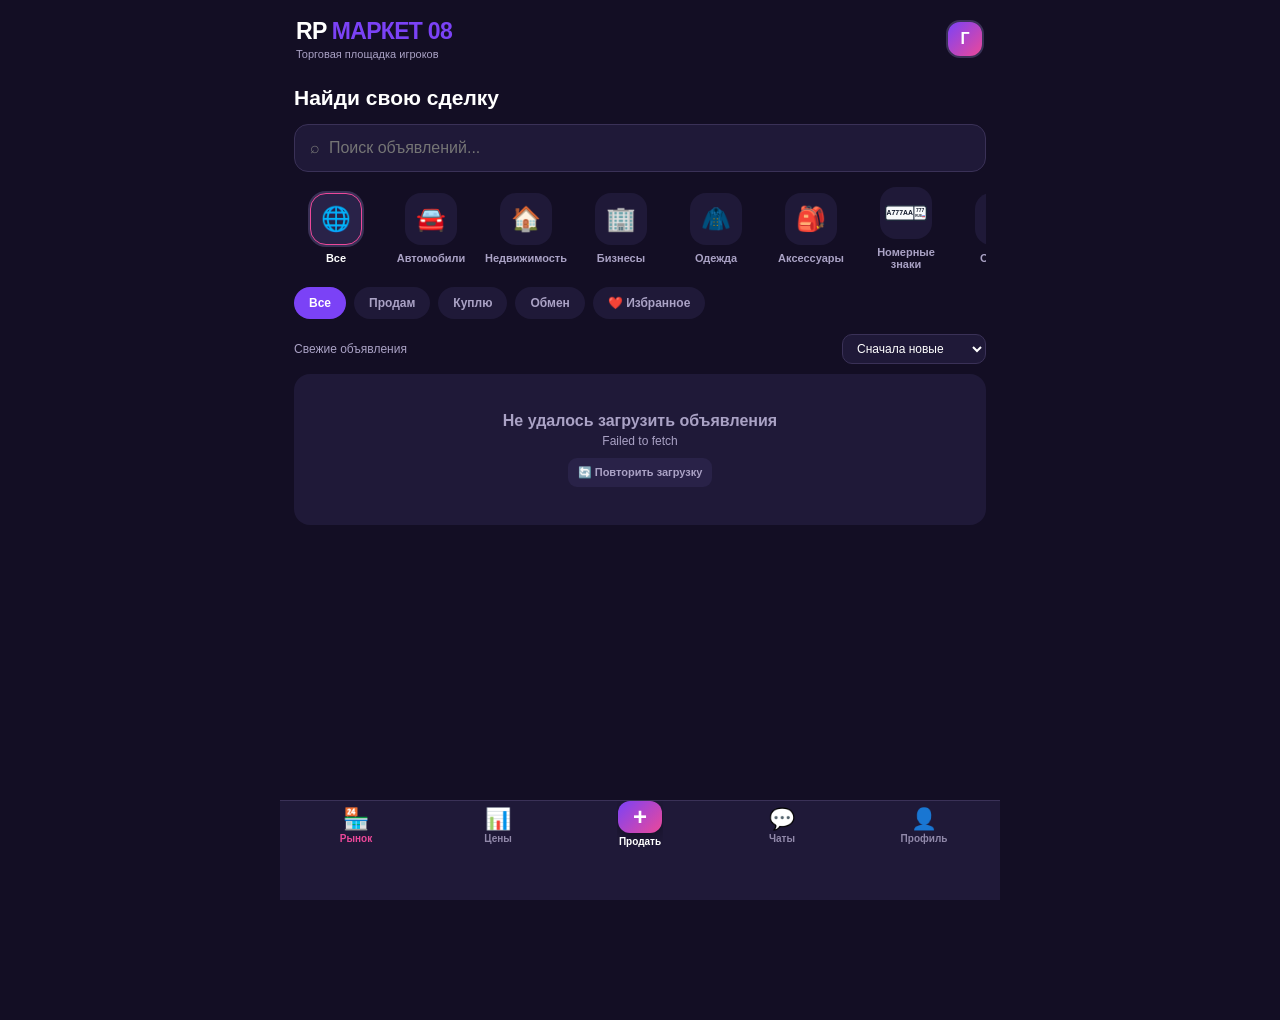
==== index.html @ 58bce672 "Add files via upload" ====
<!DOCTYPE html>
<html lang="ru">
<head><meta http-equiv="Cache-Control" content="no-cache, no-store, must-revalidate"><meta name="v" content="1795729063">
<meta charset="UTF-8">
<meta name="viewport" content="width=device-width, initial-scale=1, maximum-scale=1, viewport-fit=cover">
<meta name="theme-color" content="#130e24">
<title>RP Маркет 08</title>
<script src="https://telegram.org/js/telegram-web-app.js"></script>
<style>
:root{--bg:#130e24;--card:#1f1938;--card2:#292248;--accent:#7b42f6;--accent2:#ec4899;--yellow:#f5d061;--text:#fff;--muted:#aaa2c5;--line:#3a3157;--danger:#ff657a;--green:#52d6a0}
*{box-sizing:border-box}html,body{margin:0;min-height:100%;background:var(--bg);color:var(--text);font-family:Inter,-apple-system,BlinkMacSystemFont,"Segoe UI",sans-serif}body{padding-bottom:calc(120px + env(safe-area-inset-bottom));}button,input,textarea,select{font:inherit}button{cursor:pointer;border:0;color:inherit}.app{max-width:720px;margin:0 auto;min-height:100vh;padding:env(safe-area-inset-top) 14px 20px}.topbar{display:flex;align-items:center;justify-content:space-between;padding:18px 2px 14px}.brand{font-weight:900;font-size:23px;letter-spacing:-.7px}.brand span{color:var(--accent)}.top-sub{font-size:11px;color:var(--muted);margin-top:3px}.avatar{width:38px;height:38px;border-radius:14px;background:linear-gradient(135deg,var(--accent),var(--accent2));display:grid;place-items:center;font-weight:800}.page{display:none}.page.active{display:block}.section-title{font-size:21px;font-weight:850;margin:12px 0 14px}.search{width:100%;background:var(--card);border:1px solid var(--line);border-radius:14px;padding:14px 15px;color:white;outline:none}.search:focus,.field:focus{border-color:var(--accent)}.categories{display:flex;gap:11px;overflow-x:auto;padding:15px 0 12px;scrollbar-width:none}.categories::-webkit-scrollbar{display:none}.cat{flex:0 0 84px;text-align:center;background:none;color:var(--muted);font-size:11px;font-weight:650;padding:0}.cat-icon{width:52px;height:52px;margin:0 auto 7px;border-radius:16px;background:var(--card);display:grid;place-items:center;font-size:24px;border:1px solid transparent}.cat.selected{color:white}.cat.selected .cat-icon{background:var(--card2);border-color:var(--accent2);box-shadow:0 0 0 2px var(--line)}.filters{display:flex;gap:8px;overflow-x:auto;padding:5px 0 15px;scrollbar-width:none}.filter{white-space:nowrap;padding:9px 15px;border-radius:20px;background:var(--card);color:var(--muted);font-size:12px;font-weight:700}.filter.selected{background:var(--accent);color:#fff}.grid{display:grid;grid-template-columns:repeat(2,minmax(0,1fr));gap:11px}.ad-card{min-width:0;background:var(--card);border:1px solid var(--line);border-radius:17px;overflow:hidden;position:relative;cursor:pointer;transition:transform .15s}.ad-card:active{transform:scale(.98)}.ad-art{height:112px;background:linear-gradient(145deg,var(--card2),var(--bg));display:grid;place-items:center;font-size:54px;position:relative}.deal{position:absolute;top:9px;left:9px;padding:5px 8px;border-radius:8px;font-size:9px;font-weight:850;background:linear-gradient(135deg,var(--accent),var(--accent2));color:white}.deal.buy{background:#168d6b}.deal.exchange{background:#b47a22}.ad-content{padding:11px}.price{color:var(--yellow);font-weight:900;font-size:17px;margin-bottom:6px}.ad-title{font-size:13px;font-weight:800;line-height:1.35;min-height:35px;display:-webkit-box;-webkit-line-clamp:2;-webkit-box-orient:vertical;overflow:hidden}.server{font-size:10px;color:var(--muted);margin-top:8px}.empty{padding:38px 15px;text-align:center;color:var(--muted);background:var(--card);border-radius:16px;grid-column:1/-1}.bottom-nav{position:fixed;z-index:10;bottom:0;left:0;right:0;min-height:98px;padding:0 8px calc(50px + env(safe-area-inset-bottom));background:var(--card);border-top:1px solid var(--line);display:grid;grid-template-columns:repeat(5,1fr);align-items:start;max-width:720px;margin:auto}.nav-item{background:none;color:#9189aa;font-size:10px;line-height:1.1;font-weight:750;display:flex;flex-direction:column;align-items:center;gap:3px;padding:2px 0}.nav-item .nav-icon{font-size:21px}.nav-item.active{color:var(--accent2)}.nav-item.sell{color:#fff;font-weight:850}.nav-item.sell .nav-icon{background:linear-gradient(135deg,var(--accent),var(--accent2));color:#fff;width:44px;height:34px;border-radius:12px;display:grid;place-items:center;font-size:24px;box-shadow:0 4px 12px rgba(0,0,0,.35)}.panel{background:var(--card);border:1px solid var(--line);border-radius:18px;padding:16px;margin:12px 0}.profile-head{display:flex;align-items:center;gap:13px}.profile-avatar{width:58px;height:58px;border-radius:19px;background:linear-gradient(135deg,var(--accent),var(--accent2));display:grid;place-items:center;font-size:25px}.muted{color:var(--muted)}.small{font-size:12px}.rank{display:inline-flex;align-items:center;padding:6px 10px;border-radius:9px;font-size:11px;font-weight:800;margin-top:7px}.btn{padding:12px 15px;border-radius:12px;background:var(--accent);font-weight:800;width:100%;margin-top:10px}.btn.secondary{background:var(--card2);border:1px solid var(--line)}.btn.danger{background:#8f2d48}.btn:disabled{opacity:.5;cursor:not-allowed}.field{width:100%;background:var(--bg);border:1px solid var(--line);border-radius:11px;padding:12px;color:white;outline:none;margin:6px 0 11px}.field-label{font-size:11px;color:var(--muted);font-weight:700}.textarea{min-height:105px;resize:vertical}.modal-wrap{display:none;position:fixed;inset:0;z-index:30;background:#090611cc;align-items:flex-end;justify-content:center;padding:15px}.modal-wrap.open{display:flex}.modal{width:100%;max-width:680px;max-height:90vh;overflow:auto;background:var(--card);border:1px solid var(--line);border-radius:22px 22px 16px 16px;padding:18px 16px calc(18px + env(safe-area-inset-bottom));animation:rise .18s ease}.modal-top{display:flex;justify-content:space-between;align-items:center;margin-bottom:12px}.modal-title{font-size:19px;font-weight:850}.close{background:var(--card2);width:32px;height:32px;border-radius:10px;font-size:18px}.detail-emoji{font-size:64px;text-align:center;padding:16px;background:var(--card2);border-radius:16px;margin-bottom:13px}.detail-price{font-size:24px;color:var(--yellow);font-weight:900;margin:10px 0}.detail-desc{white-space:pre-wrap;line-height:1.5;color:#ded8f1;font-size:13px}.seller-row{display:flex;justify-content:space-between;align-items:center;gap:10px;padding:12px;background:var(--card2);border-radius:13px;margin-top:14px}.chat-list{display:flex;flex-direction:column;gap:9px}.chat-item{display:flex;align-items:center;gap:12px;background:var(--card);padding:13px;border-radius:14px;text-align:left;width:100%}.chat-icon{width:42px;height:42px;border-radius:14px;background:var(--card2);display:grid;place-items:center;font-size:20px;flex-shrink:0}.chat-meta{min-width:0;flex:1}.chat-meta strong{display:block;font-size:13px}.chat-meta span{font-size:11px;color:var(--muted)}.messages{height:48vh;overflow:auto;display:flex;flex-direction:column;gap:8px;padding:5px 0}.bubble{max-width:85%;padding:10px 12px;border-radius:14px;background:var(--card2);font-size:13px;line-height:1.4;align-self:flex-start;overflow-wrap:anywhere}.bubble.mine{align-self:flex-end;background:linear-gradient(135deg,var(--accent),var(--accent2))}.bubble small{display:block;color:#c0b6d9;font-size:9px;margin-bottom:4px}.msg-row{display:flex;align-items:flex-end;gap:8px;max-width:88%;align-self:flex-start}.msg-row.mine{align-self:flex-end;flex-direction:row-reverse}.msg-row .bubble{max-width:100%}.msg-av{width:30px;height:30px;border-radius:50%;overflow:hidden;display:flex;align-items:center;justify-content:center;font-size:12px;font-weight:850;color:#fff;flex-shrink:0;cursor:pointer}.msg-av img{width:100%;height:100%;object-fit:cover;display:block}.msg-time{display:block;font-size:9px;opacity:.65;text-align:right;margin-top:3px}.close{width:40px;height:40px;font-size:18px}.send-row{display:flex;gap:8px}.send-row .field{margin:0;flex:1}.send-row button{width:48px;border-radius:12px;background:var(--accent);font-size:19px}.admin-player{display:flex;align-items:center;justify-content:space-between;gap:8px;padding:10px 0;border-bottom:1px solid var(--line);font-size:12px}.admin-player:last-child{border:0}.inline-btn{background:var(--card2);border-radius:9px;padding:8px 10px;font-size:11px;font-weight:800}.notice{background:var(--card2);border:1px solid var(--accent);border-radius:12px;padding:11px;font-size:11px;color:var(--text);line-height:1.4}.banned{min-height:100vh;display:none;align-items:center;justify-content:center;text-align:center;padding:25px}.banned h1{font-size:25px}.toast{position:fixed;z-index:60;bottom:95px;left:50%;transform:translateX(-50%);background:var(--card2);border:1px solid var(--accent);border-radius:12px;padding:11px 16px;font-size:12px;max-width:90%;display:none}.toast.show{display:block}.loading{text-align:center;color:var(--muted);padding:25px}.admin-stat{display:grid;grid-template-columns:1fr 1fr;gap:10px}.stat{background:var(--card2);padding:13px;border-radius:12px}.stat b{display:block;font-size:22px}.stat span{font-size:10px;color:var(--muted)}@keyframes rise{from{transform:translateY(20px);opacity:.6}to{transform:translateY(0);opacity:1}}@media(min-width:600px){.modal-wrap{align-items:center}.modal{border-radius:22px}.ad-art{height:140px}}

#bottomNav{display:grid !important;grid-template-columns:repeat(5,minmax(0,1fr)) !important;gap:2px !important;padding-left:6px !important;padding-right:6px !important}
#bottomNav .nav-item{min-width:0 !important;width:100% !important;padding:6px 2px !important;font-size:10px !important;white-space:nowrap !important;overflow:hidden !important;text-overflow:ellipsis !important}
#bottomNav .nav-item.sell{width:46px !important;height:46px !important;margin:0 auto !important;padding:0 !important}

#modalWrap.chat-fullscreen { padding: calc(52px + env(safe-area-inset-top, 0px)) 10px 10px; align-items: stretch; }
#modalWrap.chat-fullscreen > div {
 width: 100% !important;
 max-width: 680px !important;
 height: 100% !important;
 max-height: 100% !important;
 border-radius: 22px !important;
 margin: 0 auto !important;
 display: flex !important;
 flex-direction: column !important;
 padding-bottom: calc(12px + env(safe-area-inset-bottom, 0px)) !important;
}
#modalWrap.chat-fullscreen #modalBody {
 flex: 1 1 auto !important;
 display: flex !important;
 flex-direction: column !important;
 min-height: 0 !important;
 overflow: hidden !important;
}
#modalWrap.chat-fullscreen .messages {
 flex: 1 1 auto !important;
 height: auto !important;
 max-height: none !important;
 min-height: 0 !important;
 overflow-y: auto !important;
}
#modalWrap.chat-fullscreen .send-row {
 flex-shrink: 0 !important;
 margin-top: 8px !important;
 padding-bottom: 6px !important;
}

.msg-row { display:flex; align-items:flex-end; gap:8px; margin-bottom:10px; }
.msg-row.mine { flex-direction:row-reverse; }
.msg-av { width:32px; height:32px; border-radius:50%; flex-shrink:0; display:flex; align-items:center; justify-content:center; font-weight:800; font-size:13px; color:#fff; overflow:hidden; cursor:pointer; border:1px solid rgba(255,255,255,.14); }
.msg-av img { width:100%; height:100%; object-fit:cover; display:block; }
.msg-row .bubble { margin-bottom:0 !important; max-width:78%; }
.msg-author-link { cursor:pointer; text-decoration:underline dotted rgba(255,255,255,.35); }

.av-frame-default { border: 2px solid var(--line) !important; }
.av-frame-neon { border: 2px solid #a855f7 !important; box-shadow: 0 0 12px rgba(168,85,247,.75), inset 0 0 6px rgba(236,72,153,.45) !important; }
.av-frame-gold { border: 2px solid #facc15 !important; box-shadow: 0 0 12px rgba(250,204,21,.75), inset 0 0 6px rgba(245,158,11,.45) !important; }
.av-frame-emerald { border: 2px solid #10b981 !important; box-shadow: 0 0 12px rgba(16,185,129,.75), inset 0 0 6px rgba(52,211,153,.45) !important; }
.av-frame-fire { border: 2px solid #f97316 !important; box-shadow: 0 0 12px rgba(239,68,68,.8), inset 0 0 6px rgba(249,115,22,.5) !important; }
.av-frame-cyber { border: 2px solid #38bdf8 !important; box-shadow: 0 0 12px rgba(14,165,233,.8), inset 0 0 6px rgba(56,189,248,.5) !important; }
.frame-picker { display:grid; grid-template-columns:repeat(3,1fr); gap:8px; margin-bottom:12px; }
.frame-opt { background:var(--card2); border:1px solid var(--line); border-radius:10px; padding:8px 6px; text-align:center; cursor:pointer; font-size:12px; font-weight:700; color:var(--text); }
.frame-opt.selected { border-color:var(--accent); background:rgba(123,66,246,.18); }
.frame-preview-dot { width:26px; height:26px; border-radius:50%; margin:0 auto 5px; background:var(--card); }

#modalClose {
 width: 40px !important;
 height: 40px !important;
 min-width: 40px !important;
 min-height: 40px !important;
 font-size: 22px !important;
 display: inline-flex !important;
 align-items: center !important;
 justify-content: center !important;
 border-radius: 12px !important;
 background: var(--card2) !important;
 border: 1px solid var(--line) !important;
 cursor: pointer !important;
}
#modalWrap.chat-fullscreen #modalClose {
 width: 44px !important;
 height: 44px !important;
 min-width: 44px !important;
 min-height: 44px !important;
 font-size: 24px !important;
 margin-bottom: 6px !important;
}
#modalWrap.chat-fullscreen #deleteChatBtn {
 margin-top: 6px !important;
 padding: 6px 10px !important;
 font-size: 12px !important;
}

#profilePage .panel { position: relative; overflow: hidden; }
.profile-banner-bg {
 position: absolute;
 top: 0; left: 0; right: 0;
 height: 245px;
 background-size: cover;
 background-position: center;
 z-index: 0;
 pointer-events: none;
}
.profile-banner-bg::after {
 content: '';
 position: absolute;
 inset: 0;
 background: linear-gradient(180deg, rgba(0,0,0,0.08) 0%, rgba(0,0,0,0.52) 68%, var(--card) 100%);
}
#profilePage .panel > *:not(.profile-banner-bg) { position: relative; z-index: 1; }
#profilePage .panel.has-banner .profile-head {
 padding-top: 138px;
 padding-bottom: 6px;
}
#profilePage .panel.has-banner #profileAvatar {
 width: 74px;
 height: 74px;
 border-radius: 50%;
 box-shadow: 0 6px 18px rgba(0,0,0,.55);
}
#profilePage .panel.has-banner #profileName {
 font-size: 19px;
 text-shadow: 0 2px 8px rgba(0,0,0,.85);
}

#modalWrap.profile-fullscreen { padding: 0; align-items: stretch; }
#modalWrap.profile-fullscreen > div {
 width: 100% !important;
 max-width: 100% !important;
 height: 100dvh !important;
 max-height: 100dvh !important;
 border-radius: 0 !important;
 margin: 0 !important;
 display: flex !important;
 flex-direction: column !important;
 padding-bottom: env(safe-area-inset-bottom, 0px) !important;
}
#modalWrap.profile-fullscreen #modalBody {
 flex: 1 1 auto !important;
 overflow-y: auto !important;
}

.msg-time {
 display: block;
 text-align: right;
 font-size: 10px;
 color: rgba(255, 255, 255, 0.55);
 margin-top: 4px;
 line-height: 1;
}
</style>
</head>
<body>
<div id="app" class="app">
  <header class="topbar"><div><div class="brand">RP <span>МАРКЕТ 08</span></div><div class="top-sub">Торговая площадка игроков</div></div><div class="avatar" id="topAvatar">M</div></header>

  <main>
    <section id="marketPage" class="page active">
      <div class="section-title">Найди свою сделку</div>
      <input id="searchInput" class="search" placeholder="⌕  Поиск объявлений..." autocomplete="off">
      <div id="categories" class="categories"></div>
      <div id="dealFilters" class="filters"></div>
      <div style="display:flex;align-items:center;justify-content:space-between;gap:8px;margin:0 0 10px">
        <div id="marketStatus" class="small muted">Свежие объявления</div>
        <select id="sortSelect" style="background:var(--card);border:1px solid var(--line);border-radius:10px;padding:6px 10px;color:var(--text);font-size:12px;outline:none">
          <option value="new">Сначала новые</option>
          <option value="cheap">Сначала дешевле</option>
          <option value="expensive">Сначала дороже</option>
        </select>
      </div>
      <div id="adsGrid" class="grid"><div class="loading">Загружаем объявления…</div></div>
    </section>

    <section id="chatsPage" class="page">
      <div class="section-title">Чаты</div>
      <div id="chatList" class="chat-list"><div class="loading">Загружаем чаты…</div></div>
    </section>

    <section id="profilePage" class="page">
      <div class="section-title">👤 Профиль</div>
      <div class="panel" id="profileMainPanel">
        <div class="profile-banner-bg" id="profileBannerBg" style="display:none"></div>
        <div class="profile-head">
          <div class="profile-avatar" id="profileAvatar" style="overflow:hidden">M</div>
          <div style="min-width:0;flex:1">
            <div id="profileName" style="font-size:17px;font-weight:850;overflow-wrap:anywhere">Игрок</div>
            <div id="profileRank"></div>
          </div>
        </div>
        <div id="profileBio" class="small" style="margin-top:12px;color:#ded8f1;white-space:pre-wrap;line-height:1.45"></div>
        <div class="admin-stat" style="margin-top:14px">
          <div class="stat"><b id="profileDealsTotal">0</b><span>Выложено объявлений</span></div>
          <div class="stat"><b id="profileDealsSuccess" style="color:var(--green)">0</b><span>Успешных сделок</span></div>
        </div>
        <div class="admin-stat" style="margin-top:10px">
          <div class="stat"><b id="profileLikesCount" style="color:#ff657a">0</b><span>❤️ Лайки</span></div>
          <div class="stat"><b id="profileGamePhone" style="font-size:15px">Не указан</b><span>📱 Игровой номер</span></div>
        </div>
        <button class="btn secondary" id="editProfileBtn" style="margin-top:12px">✏️ Редактировать профиль</button>
        <div style="height:1px;background:var(--line);margin:16px 0"></div>
        <div class="small muted">Telegram ID</div><div id="profileId" style="font-weight:800;margin:4px 0 12px;overflow-wrap:anywhere"></div>
        <div class="small muted">Уровень доступа</div><div id="profileLevel" style="font-weight:850;margin-top:4px">1/10</div>
      </div>
      <div id="adminButtonWrap"></div>
      <div class="panel">
        <div style="font-weight:800;margin-bottom:10px">🎨 Оформление приложения</div>
        <div id="themePicker" style="display:grid;grid-template-columns:repeat(2,1fr);gap:8px"></div>
      </div>
      <div class="panel"><div style="font-weight:800;margin-bottom:6px">RP Маркет 08</div><div class="small muted">Игровая доска объявлений CRMP/RP. Соблюдайте правила сервера и проверяйте условия сделки перед оплатой.</div><button type="button" class="btn secondary" id="openRulesBtn" style="margin-top:10px">📜 Правила площадки</button></div>
    </section>
    <section id="pricesPage" class="page">
      <div style="display:flex;align-items:center;justify-content:space-between;gap:8px">
        <div>
          <div class="section-title" style="margin-bottom:2px">📊 Справочник цен</div>
          <div class="small muted" style="margin-bottom:10px">Реальная статистика закрытых сделок игроков</div>
        </div>
        <div id="priceAdminTopWrap"></div>
      </div>
      <div style="display:flex;gap:6px;margin-bottom:10px" id="pricePeriodChips">
        <button type="button" data-pdays="7" style="flex:1;padding:6px 8px;border-radius:10px;background:var(--card);border:1px solid var(--line);color:var(--muted);font-size:11px;font-weight:700">7 дней</button>
        <button type="button" data-pdays="30" style="flex:1;padding:6px 8px;border-radius:10px;background:var(--card);border:1px solid var(--line);color:var(--muted);font-size:11px;font-weight:700">30 дней</button>
        <button type="button" data-pdays="0" style="flex:1;padding:6px 8px;border-radius:10px;background:var(--accent);color:#fff;font-size:11px;font-weight:700">За всё время</button>
      </div>
      <input class="search" id="priceSearchInput" placeholder="Поиск товара (например: Гелик, Дом, Скин)..." style="margin-bottom:10px">
      <div style="display:flex;gap:8px;overflow-x:auto;padding-bottom:10px;scrollbar-width:none" id="priceCatChips">
        <button type="button" class="chip active" data-pcat="Все" style="padding:7px 13px;border-radius:12px;background:var(--accent);color:#fff;font-size:12px;font-weight:700;white-space:nowrap">Все</button>
        <button type="button" class="chip" data-pcat="Недвижимость" style="padding:7px 13px;border-radius:12px;background:var(--card);border:1px solid var(--line);color:var(--muted);font-size:12px;font-weight:700;white-space:nowrap">Недвижимость</button>
        <button type="button" class="chip" data-pcat="Автомобили" style="padding:7px 13px;border-radius:12px;background:var(--card);border:1px solid var(--line);color:var(--muted);font-size:12px;font-weight:700;white-space:nowrap">Автомобили</button>
        <button type="button" class="chip" data-pcat="Одежда" style="padding:7px 13px;border-radius:12px;background:var(--card);border:1px solid var(--line);color:var(--muted);font-size:12px;font-weight:700;white-space:nowrap">Одежда</button>
        <button type="button" class="chip" data-pcat="Аксессуары" style="padding:7px 13px;border-radius:12px;background:var(--card);border:1px solid var(--line);color:var(--muted);font-size:12px;font-weight:700;white-space:nowrap">Аксессуары</button>
        <button type="button" class="chip" data-pcat="Бизнес" style="padding:7px 13px;border-radius:12px;background:var(--card);border:1px solid var(--line);color:var(--muted);font-size:12px;font-weight:700;white-space:nowrap">Бизнес</button>
        <button type="button" class="chip" data-pcat="Другое" style="padding:7px 13px;border-radius:12px;background:var(--card);border:1px solid var(--line);color:var(--muted);font-size:12px;font-weight:700;white-space:nowrap">Другое</button>
      </div>
      <div id="priceStatsList" style="display:flex;flex-direction:column;gap:10px;margin-top:4px">
        <div class="loading">Загружаем аналитику цен…</div>
      </div>
    </section>
  </main>
</div>

<nav class="bottom-nav" id="bottomNav">
  <button class="nav-item active" data-page="marketPage"><span class="nav-icon">🏪</span><span>Рынок</span></button>
  <button class="nav-item" data-page="pricesPage" id="pricesNavBtn"><span class="nav-icon">📊</span><span>Цены</span></button>
  <button class="nav-item sell" id="sellNav"><span class="nav-icon">+</span><span>Продать</span></button>
  <button class="nav-item" data-page="chatsPage"><span class="nav-icon">💬</span><span>Чаты</span></button>
  <button class="nav-item" data-page="profilePage"><span class="nav-icon">👤</span><span>Профиль</span></button>
</nav>

<div id="modalWrap" class="modal-wrap"><div class="modal"><div class="modal-top"><div id="modalTitle" class="modal-title"></div><button class="close" id="modalClose">×</button></div><div id="modalBody"></div></div></div>
<div id="toast" class="toast"></div>
<div id="bannedScreen" class="banned"><div><div style="font-size:62px">🚫</div><h1>Доступ заблокирован</h1><p id="banReason" class="muted"></p><p id="banId" class="small muted"></p></div></div>

<script>
var chatProfilesCache = new Map();


(() => {
'use strict';
window.onerror = (m, u, l) => { alert('Ошибка JS (стр ' + l + '): ' + m); };
const SUPABASE_URL = 'https://zhakfkqqurjlqdthsnhz.supabase.co/rest/v1';
const SUPABASE_KEY = 'sb_publishable_T-9Yrgl3fHMvua82YTvgVw__QWlEzFl';
const tg = window.Telegram && window.Telegram.WebApp ? window.Telegram.WebApp : null;
if (tg) { try { tg.ready(); tg.expand(); } catch (upErr) { toast('Сбой загрузки фото: ' + upErr.message); } }

const RANKS = [
 {level:1,name:'🌱 Новичок',color:'#8c9b9a',bg:'#34413f'},
 {level:2,name:'👤 Участник',color:'#c3c5d5',bg:'#41445b'},
 {level:3,name:'✅ Проверенный',color:'#65d5a0',bg:'#194d3d'},
 {level:4,name:'🔥 Бывалый',color:'#ff9b62',bg:'#62351f'},
 {level:5,name:'💰 Перекуп',color:'#f5d061',bg:'#5c4a1c'},
 {level:6,name:'🏆 Легенда',color:'#d4a7ff',bg:'#4b3470'},
 {level:7,name:'🛡 Модератор',color:'#7ac7ff',bg:'#174568'},
 {level:8,name:'⚡ Администратор',color:'#ff7ec4',bg:'#63234c'},
 {level:9,name:'💎 Заместитель',color:'#79e3ed',bg:'#18515b'},
 {level:10,name:'👑 Владелец',color:'#fff0a0',bg:'#65521b'}
];
const CATEGORIES = [
 {name:'Все',emoji:'🌐'},
 {name:'Автомобили',emoji:'🚘'},
 {name:'Недвижимость',emoji:'🏠'},
 {name:'Бизнесы',emoji:'🏢'},
 {name:'Одежда',emoji:'🧥'},
 {name:'Аксессуары',emoji:'🎒'},
 {name:'Номерные знаки',emoji:'🔢',iconHtml:'<svg viewBox="0 0 64 24" style="width:42px;height:18px;display:block"><rect x="1" y="1" width="62" height="22" rx="3.5" fill="#f8fafc" stroke="#1e293b" stroke-width="2"/><line x1="44" y1="1" x2="44" y2="23" stroke="#1e293b" stroke-width="1.6"/><text x="22.5" y="15.5" text-anchor="middle" font-family="Arial,sans-serif" font-weight="900" font-size="10.5" fill="#0f172a">А777АА</text><text x="53.5" y="11" text-anchor="middle" font-family="Arial,sans-serif" font-weight="800" font-size="7.5" fill="#0f172a">777</text><text x="51" y="18.5" text-anchor="middle" font-family="Arial,sans-serif" font-weight="700" font-size="4.8" fill="#0f172a">RUS</text><rect x="56.5" y="14.5" width="4.5" height="1.3" fill="#ffffff"/><rect x="56.5" y="15.8" width="4.5" height="1.3" fill="#2563eb"/><rect x="56.5" y="17.1" width="4.5" height="1.3" fill="#dc2626"/></svg>'},
 {name:'Оружие',emoji:'🔫',iconHtml:'<svg viewBox="0 0 64 44" style="width:36px;height:26px;display:block"><path d="M8 10h44l2 4v6H35l-2 4h-7l-4 15H13l5-19H8V10z" fill="#334155" stroke="#cbd5e1" stroke-width="2" stroke-linejoin="round"/><rect x="11" y="13" width="38" height="3" rx="1" fill="#64748b"/><path d="M25 20h7l-2 6h-6z" fill="none" stroke="#cbd5e1" stroke-width="1.6"/></svg>'}
];
const DEALS = ['Все','Продам','Куплю','Обмен','❤️ Избранное'];
const CATEGORY_EMOJI = Object.fromEntries(CATEGORIES.map(x=>[x.name,x.emoji]));
function renderCategoryArt(catName, fallbackEmoji, isLarge) {
 const c = CATEGORIES.find(x => x.name === catName);
 if (c && c.iconHtml) {
  const scale = isLarge ? 'transform:scale(2.35);display:inline-block' : 'transform:scale(1.85);display:inline-block';
  return '<span style="' + scale + '">' + c.iconHtml + '</span>';
 }
 return escapeHTML(fallbackEmoji || (c && c.emoji) || '📦');
}
const u = tg && tg.initDataUnsafe ? tg.initDataUnsafe.user : null;
let meId, meName;
if (u && u.id) {
 meId = String(u.id);
 meName = [u.first_name,u.last_name].filter(Boolean).join(' ') || 'Игрок';
} else {
 let guest = localStorage.getItem('mt_market_guest_id');
 if (!guest) { guest = 'guest_' + Math.random().toString(36).slice(2,8).toUpperCase(); localStorage.setItem('mt_market_guest_id',guest); }
 meId = guest; meName = 'Гость';
}
let myRank = RANKS[0], myRole = null, ads = [], selectedCategory = 'Все', selectedDeal = 'Все';
let activeChat = null, chatTimer = null, currentModalAd = null, rolesCache = [];
const $ = id => document.getElementById(id);
const escapeHTML = value => String(value ?? '').replace(/[&<>"']/g, c => ({'&':'&amp;','<':'&lt;','>':'&gt;','"':'&quot;',"'":'&#39;'}[c]));
const rankFor = rank => {
 if (typeof rank === 'number') return RANKS.find(r=>r.level===rank) || RANKS[0];
 const s = String(rank || '').toLowerCase().trim();
 return RANKS.find(r=>r.name.toLowerCase()===s || r.name.toLowerCase().includes(s) || String(r.level)===s) || RANKS[0];
};
const rankLevel = rank => rankFor(rank).level;
function toast(message) { $('toast').textContent=message; $('toast').classList.add('show'); setTimeout(()=>$('toast').classList.remove('show'),2600); }
function showModal(title, body) { $('modalWrap').classList.remove('chat-fullscreen','profile-fullscreen'); $('modalTitle').textContent=title; $('modalBody').innerHTML=body; $('modalWrap').classList.add('open'); }
function closeModal() { $('modalWrap').classList.remove('open','chat-fullscreen','profile-fullscreen'); }
$('modalClose').addEventListener('click',closeModal);
$('modalWrap').addEventListener('click',e=>{if(e.target===$('modalWrap'))closeModal();});
function headers(extra={}) { return {'apikey':SUPABASE_KEY,'Authorization':'Bearer '+SUPABASE_KEY,'Content-Type':'application/json',...extra}; }
async function api(table, options={}) {
 const url = SUPABASE_URL+'/'+table+(options.query || '');
 let response;
 for (let attempt = 0; attempt < 3; attempt++) {
  const ctrl = new AbortController();
  const timer = setTimeout(() => ctrl.abort(), 12000);
  try {
   response = await fetch(url,{method:options.method||'GET',headers:headers(options.headers||{}),body:options.body?JSON.stringify(options.body):undefined,signal:ctrl.signal});
   clearTimeout(timer);
   break;
  } catch (e) {
   clearTimeout(timer);
   if (attempt === 2) throw new Error(e && e.name === 'AbortError' ? 'Медленное соединение с базой. Нажмите «Обновить».' : (e.message || 'Ошибка сети'));
  }
 }
 const text = await response.text();
 let data=null; try { data=text?JSON.parse(text):null; } catch (_) { data=text; }
 if (!response.ok) { const msg = data && data.message ? data.message : (typeof data==='string'?data:response.statusText); throw new Error(msg || 'Ошибка Supabase ('+response.status+')'); }
 return data;
}
function setRankBadge(target, rank) { const r=rankFor(rank); target.innerHTML='<span class="rank" style="color:'+r.color+';background:'+r.bg+'">'+escapeHTML(r.name)+'</span>'; }
function renderCategories() {
 $('categories').innerHTML=CATEGORIES.map(c=>'<button class="cat '+(selectedCategory===c.name?'selected':'')+'" data-category="'+escapeHTML(c.name)+'"><span class="cat-icon">'+(c.iconHtml || c.emoji)+'</span>'+escapeHTML(c.name)+'</button>').join('');
 $('categories').querySelectorAll('[data-category]').forEach(b=>b.addEventListener('click',()=>{selectedCategory=b.dataset.category;renderCategories();renderAds();}));
}
function renderDealFilters() {
 $('dealFilters').innerHTML=DEALS.map(d=>'<button class="filter '+(selectedDeal===d?'selected':'')+'" data-deal="'+d+'">'+d+'</button>').join('');
 $('dealFilters').querySelectorAll('[data-deal]').forEach(b=>b.addEventListener('click',()=>{selectedDeal=b.dataset.deal;renderDealFilters();renderAds();}));
}
function formatSpacedDigits(val) {
 const raw = String(val || '');
 let digits = '';
 for (let i = 0; i < raw.length; i++) {
  const c = raw.charAt(i);
  if (c >= '0' && c <= '9') digits += c;
 }
 digits = digits.slice(0, 13);
 if (!digits) return '';
 let res = '';
 let cnt = 0;
 for (let i = digits.length - 1; i >= 0; i--) {
  if (cnt > 0 && cnt % 3 === 0) res = ' ' + res;
  res = digits.charAt(i) + res;
  cnt++;
 }
 return res;
}

function formatPrice(price,type) {
 const n = Number(price);
 if (!price || n === 0) return 'Договорная';
 if (!Number.isNaN(n) && n > 0) return formatSpacedDigits(Math.round(n)) + ' ₽';
 return String(price);
}
function parseNumericPrice(val) {
 const digits = String(val || '').replace(/[^\d]/g, '');
 return digits ? Number(digits) : null;
}
let favIds = new Set(JSON.parse(localStorage.getItem('mt_fav_ids') || '[]').map(String));
function toggleFav(id, e) {
 if (e) { e.preventDefault(); e.stopPropagation(); }
 const key = String(id);
 if (favIds.has(key)) favIds.delete(key);
 else favIds.add(key);
 localStorage.setItem('mt_fav_ids', JSON.stringify(Array.from(favIds)));
 renderAds();
}

function renderAds() {
 if ($('profileDealsTotal') && typeof meId !== 'undefined') {
  $('profileDealsTotal').textContent = Array.isArray(ads) ? ads.filter(a => String(a.seller_id) === String(meId)).length : 0;
 }
 const q=$('searchInput').value.trim().toLowerCase();
 const list=ads.filter(a=>{
  const cat=selectedCategory==='Все'||a.category===selectedCategory||(selectedCategory==='Бизнесы'&&a.category==='Предприятие');
  const deal=selectedDeal==='Все'||(selectedDeal==='❤️ Избранное'?favIds.has(String(a.id)):a.type===selectedDeal);
  const search=!q||String(a.title||'').toLowerCase().includes(q)||String(a.description||'').toLowerCase().includes(q);
  return cat&&deal&&search;
 });
 const sortMode = $('sortSelect') ? $('sortSelect').value : 'new';
 if (sortMode === 'cheap' || sortMode === 'expensive') {
  list.sort((a, b) => {
   const pa = parseNumericPrice(a.price);
   const pb = parseNumericPrice(b.price);
   if (pa === null && pb === null) return 0;
   if (pa === null) return 1;
   if (pb === null) return -1;
   return sortMode === 'cheap' ? pa - pb : pb - pa;
  });
 }
 $('marketStatus').textContent='Найдено объявлений: '+list.length;
 if (!list.length) { $('adsGrid').innerHTML='<div class="empty"><div style="font-size:32px;margin-bottom:8px">🪹</div>Объявлений пока нет.<br>Попробуйте изменить фильтры или создайте первое!</div>'; return; }
 $('adsGrid').innerHTML=list.map(a=>{
  const emoji=a.emoji||CATEGORY_EMOJI[a.category]||'📦';
  const dealClass=a.type==='Куплю'?'buy':a.type==='Обмен'?'exchange':'';
  return '<article class="ad-card" data-ad-id="'+escapeHTML(a.id)+'"><div class="ad-art">' + ((a.images && a.images[0] ? a.images[0] : a.image_url) ? '<img src="' + escapeHTML(a.images && a.images[0] ? a.images[0] : a.image_url) + '" style="position:absolute;inset:0;width:100%;height:100%;object-fit:cover;z-index:1">' : '') + (a.images && a.images.length > 1 ? '<span style="position:absolute;bottom:8px;right:8px;z-index:2;background:#090611cc;padding:3px 7px;border-radius:7px;font-size:10px;font-weight:800">📷 ' + a.images.length + '</span>' : '') + '<span style="z-index:2" class="deal '+dealClass+'">'+escapeHTML(a.type||'Продам')+'</span><button type="button" data-fav-id="'+escapeHTML(a.id)+'" style="position:absolute;top:8px;right:8px;z-index:3;width:28px;height:28px;border-radius:9px;background:#090611bb;font-size:14px;display:grid;place-items:center">'+(favIds.has(String(a.id))?'❤️':'🤍')+'</button>'+renderCategoryArt(a.category, emoji, false)+'</div><div class="ad-content"><div class="price">'+formatPrice(a.price,a.type)+'</div><div class="ad-title">'+escapeHTML(a.title)+'</div><div class="server">'+(a.server==='Торг возможен'?'🤝 Торг возможен':(a.server==='Без торга'?'🔒 Без торга':'🤝 Торг по договорённости'))+'</div></div></article>';
 }).join('');
 $('adsGrid').querySelectorAll('[data-fav-id]').forEach(b=>b.addEventListener('click',e=>toggleFav(b.dataset.favId,e)));
 $('adsGrid').querySelectorAll('[data-ad-id]').forEach(el=>el.addEventListener('click',()=>openAd(el.dataset.adId)));
}
async function loadAds() {
 try {
  ads = await api('ads', { query: '?select=*&order=id.desc&limit=45' }) || [];
  renderAds();
 } catch(e) {
  const grid = $('adsGrid');
  if (!grid) return;
  grid.innerHTML = '';
  const box = document.createElement('div');
  box.className = 'empty';
  const t1 = document.createElement('div');
  t1.style.fontWeight = '800';
  t1.textContent = 'Не удалось загрузить объявления';
  const t2 = document.createElement('div');
  t2.className = 'small muted';
  t2.style.marginTop = '4px';
  t2.textContent = e.message || 'Ошибка сети';
  const retryBtn = document.createElement('button');
  retryBtn.type = 'button';
  retryBtn.className = 'inline-btn';
  retryBtn.style.marginTop = '10px';
  retryBtn.textContent = '🔄 Повторить загрузку';
  retryBtn.onclick = () => {
   grid.innerHTML = '<div class="loading">Загружаем объявления…</div>';
   loadAds();
  };
  box.append(t1, t2, retryBtn);
  grid.appendChild(box);
 }
}
async function loadRole() {
 try {
  const rows=await api('roles',{query:'?select=*&user_id=eq.'+encodeURIComponent(meId)+'&limit=1'});
  myRole=rows && rows[0] ? rows[0] : null;
  if (!myRole) {
   myRole={user_id:meId,rank:'🌱 Новичок',is_banned:false,ban_reason:null};
   // Создание базовой роли может быть запрещено политиками Supabase; приложение продолжит работу в ранге 1.
   try { const created=await api('roles',{method:'POST',headers:{'Prefer':'return=representation'},body:myRole}); if(created&&created[0])myRole=created[0]; } catch (upErr) { toast('Сбой загрузки фото: ' + upErr.message); }
  }
  if (myRole.is_banned===true) { showBanned(myRole.ban_reason); return false; }
  myRank=rankFor(myRole.rank);
 } catch(e) {
  console.error('Ошибка загрузки роли:',e);
  myRole={user_id:meId,rank:'🌱 Новичок',is_banned:false}; myRank=RANKS[0];
 }
 renderProfile(); return true;
}
function showBanned(reason) {
 $('app').style.display='none'; $('bottomNav').style.display='none'; $('bannedScreen').style.display='flex';
 $('banReason').textContent=reason||'Причина блокировки не указана.';
 $('banId').textContent='ID пользователя: '+meId;
}
const AVATAR_FRAMES = [
 { id: 'default', name: 'Обычная' },
 { id: 'neon', name: 'Неон' },
 { id: 'gold', name: 'Золото' },
 { id: 'emerald', name: 'Изумруд' },
 { id: 'fire', name: 'Огонь' },
 { id: 'cyber', name: 'Киберпанк' }
];
function frameClassFor(id) {
 const found = AVATAR_FRAMES.find(f => f.id === id);
 return 'av-frame-' + (found ? found.id : 'default');
}
function applyAvatarFrame(el, frameId) {
 if (!el) return;
 AVATAR_FRAMES.forEach(f => el.classList.remove('av-frame-' + f.id));
 el.classList.add(frameClassFor(frameId));
}
function renderProfile() {
 if (myRole && myRole.display_name) meName = myRole.display_name;
 const avUrl = myRole && myRole.avatar_url;
 const avFrame = (myRole && myRole.avatar_frame) || 'default';
 const letter = (meName.charAt(0)||'M').toUpperCase();
 $('topAvatar').style.overflow = 'hidden';
 $('topAvatar').innerHTML = avUrl ? '<img src="'+escapeHTML(avUrl)+'" style="width:100%;height:100%;object-fit:cover">' : letter;
 $('profileAvatar').innerHTML = avUrl ? '<img src="'+escapeHTML(avUrl)+'" style="width:100%;height:100%;object-fit:cover">' : letter;
 applyAvatarFrame($('topAvatar'), avFrame);
 applyAvatarFrame($('profileAvatar'), avFrame);
 const banUrl = myRole && myRole.banner_url;
 const banEl = $('profileBannerBg');
 const panEl = $('profileMainPanel');
 if (banEl && panEl) {
  if (banUrl) {
   banEl.style.backgroundImage = 'url("' + banUrl.replace(/"/g, '%22') + '")';
   banEl.style.display = 'block';
   panEl.classList.add('has-banner');
  } else {
   banEl.style.backgroundImage = '';
   banEl.style.display = 'none';
   panEl.classList.remove('has-banner');
  }
 }
 $('profileName').textContent = meName;
 $('profileBio').textContent = (myRole && myRole.bio) ? myRole.bio : 'Описание профиля не заполнено.';
 $('profileDealsTotal').textContent = Array.isArray(ads) ? ads.filter(a => String(a.seller_id) === String(meId)).length : 0;
 $('profileDealsSuccess').textContent = (myRole && myRole.deals_success) || 0;
 if ($('profileGamePhone')) $('profileGamePhone').textContent = (myRole && myRole.game_phone) ? myRole.game_phone : 'Не указан';
 if ($('profileLikesCount')) {
  api('profile_likes', { query: '?select=from_user_id&to_user_id=eq.' + encodeURIComponent(meId) })
   .then(rows => { if ($('profileLikesCount')) $('profileLikesCount').textContent = Array.isArray(rows) ? rows.length : 0; })
   .catch(() => {});
 }
 $('profileId').textContent = meId;
 $('profileLevel').textContent = myRank.level + '/10';
 setRankBadge($('profileRank'), myRole && myRole.rank);
 if ($('editProfileBtn')) $('editProfileBtn').onclick = openEditProfile;
 if ($('editProfileBtn') && !$('myAdsProfileBtn')) {
  const myAdsCount = Array.isArray(ads) ? ads.filter(a => String(a.seller_id) === String(meId)).length : 0;
  const bMyAds = document.createElement('button');
  bMyAds.type = 'button';
  bMyAds.id = 'myAdsProfileBtn';
  bMyAds.className = 'btn secondary';
  bMyAds.style.marginTop = '8px';
  bMyAds.textContent = '📦 Мои лоты (' + myAdsCount + ')';
  bMyAds.onclick = openMyAdsModal;
  $('editProfileBtn').insertAdjacentElement('afterend', bMyAds);
 } else if ($('myAdsProfileBtn')) {
  const myAdsCount = Array.isArray(ads) ? ads.filter(a => String(a.seller_id) === String(meId)).length : 0;
  $('myAdsProfileBtn').textContent = '📦 Мои лоты (' + myAdsCount + ')';
 }
 $('adminButtonWrap').innerHTML = myRank.level>=8 ? '<button class="btn" id="openAdmin">👑 Админ-центр</button>' : '';
 if ($('openAdmin')) $('openAdmin').addEventListener('click', openAdminCenter);
}
function openEditProfile() {
 if (myRole && myRole.is_banned) return;
 showModal('Редактировать профиль', `
  <form id="editProfileForm">
   <label style="display:block;margin:4px 0 12px;padding:12px;background:var(--bg);border:1px dashed var(--accent);border-radius:11px;text-align:center;cursor:pointer;font-size:13px">
    🖼 Загрузить новую аватарку
    <input type="file" id="avatarFileInput" accept="image/*" style="display:none" onchange="document.getElementById('avatarFileName').textContent=this.files&&this.files.item(0)?'✅ '+this.files.item(0).name:''">
    <div id="avatarFileName" style="font-size:11px;color:#aaa2c5;margin-top:4px"></div>
   </label>
   <div style="display:flex;gap:8px;align-items:center;margin-bottom:10px">
    <label class="inline-btn" style="flex:1;text-align:center;cursor:pointer;padding:10px">
     🏞 Загрузить фон профиля
     <input type="file" id="bannerFileInput" accept="image/*" style="display:none" onchange="document.getElementById('bannerFileName').textContent=this.files&&this.files.item(0)?'✅ '+this.files.item(0).name:'';document.getElementById('removeBannerFlag').value='0'">
     <div id="bannerFileName" style="font-size:11px;color:#aaa2c5;margin-top:4px"></div>
    </label>
    ${(myRole && myRole.banner_url) ? '<button type="button" class="inline-btn" style="color:#f87171;padding:10px" onclick="document.getElementById(\'removeBannerFlag\').value=\'1\';document.getElementById(\'bannerFileName\').textContent=\'🗑 Фон будет удалён\'">🗑</button>' : ''}
    <input type="hidden" id="removeBannerFlag" value="0">
   </div>
   <label class="field-label">Имя / Игровой ник</label>
   <input class="field" name="display_name" maxlength="40" required value="${escapeHTML(meName)}" placeholder="Ваш ник в игре">
   <label class="field-label">Рамка аватарки</label>
   <input type="hidden" name="avatar_frame" id="avatarFrameInput" value="${escapeHTML((myRole && myRole.avatar_frame) || 'default')}">
   <div class="frame-picker" id="framePicker">
    ${AVATAR_FRAMES.map(fr => '<div class="frame-opt '+(((myRole && myRole.avatar_frame) || 'default')===fr.id?'selected':'')+'" data-fr="'+fr.id+'"><div class="frame-preview-dot av-frame-'+fr.id+'"></div>'+escapeHTML(fr.name)+'</div>').join('')}
   </div>
   <label class="field-label">📱 Игровой номер телефона</label>
   <input class="field" name="game_phone" maxlength="25" value="${escapeHTML((myRole && myRole.game_phone) || '')}" placeholder="Например: 12-34-56 или 777-888">
   <label class="field-label">О себе / Описание профиля</label>
   <textarea class="field textarea" name="bio" maxlength="300" placeholder="Например: Продаю авто и дома на 01 сервере, быстрые сделки...">${escapeHTML((myRole && myRole.bio) || '')}</textarea>
   <button class="btn" type="submit">Сохранить профиль</button>
  </form>
 `);
 document.querySelectorAll('#framePicker .frame-opt').forEach(opt => {
  opt.addEventListener('click', () => {
   document.querySelectorAll('#framePicker .frame-opt').forEach(o => o.classList.remove('selected'));
   opt.classList.add('selected');
   if ($('avatarFrameInput')) $('avatarFrameInput').value = opt.dataset.fr;
  });
 });
 $('editProfileForm').addEventListener('submit', async e => {
  e.preventDefault();
  const f = new FormData(e.currentTarget);
  const newName = String(f.get('display_name') || '').trim();
  const newBio = String(f.get('bio') || '').trim();
  if (!newName) { toast('Укажите имя'); return; }
  const btn = e.currentTarget.querySelector('button[type=submit]');
  btn.disabled = true; btn.textContent = 'Сохраняем…';
  let newAvatarUrl = (myRole && myRole.avatar_url) || null;
  const avFile = $('avatarFileInput') && $('avatarFileInput').files ? $('avatarFileInput').files.item(0) : null;
  if (avFile) {
   btn.textContent = 'Загружаем аватар…';
   try {
    const ext = (avFile.name.split('.').pop() || 'jpg').replace(/[^a-zA-Z0-9]/g, '');
    const fn = meId + '_' + Date.now() + '.' + ext;
    const sbBase = 'https://zhakfkqqurjlqdthsnhz.supabase.co';
    const up = await fetch(sbBase + '/storage/v1/object/avatars/' + fn, {
     method: 'POST',
     headers: { 'apikey': SUPABASE_KEY, 'Authorization': 'Bearer ' + SUPABASE_KEY, 'Content-Type': avFile.type || 'image/jpeg' },
     body: await compressImage(avFile, 512, 0.85)
    });
    if (up.ok) { newAvatarUrl = sbBase + '/storage/v1/object/public/avatars/' + fn; } else { const t = await up.text(); toast('Ошибка аватара (' + up.status + '): ' + t.slice(0, 50)); }
   } catch (_) {}
   btn.textContent = 'Сохраняем…';
  }
  let newBannerUrl = (myRole && myRole.banner_url) || null;
  if ($('removeBannerFlag') && $('removeBannerFlag').value === '1') {
   newBannerUrl = null;
  }
  const banFile = $('bannerFileInput') && $('bannerFileInput').files ? $('bannerFileInput').files.item(0) : null;
  if (banFile) {
   btn.textContent = 'Загружаем фон…';
   try {
    const ext = (banFile.name.split('.').pop() || 'jpg').replace(/[^a-zA-Z0-9]/g, '');
    const fn = 'banner_' + meId + '_' + Date.now() + '.' + ext;
    const sbBase = 'https://zhakfkqqurjlqdthsnhz.supabase.co';
    const up = await fetch(sbBase + '/storage/v1/object/avatars/' + fn, {
     method: 'POST',
     headers: { 'apikey': SUPABASE_KEY, 'Authorization': 'Bearer ' + SUPABASE_KEY, 'Content-Type': banFile.type || 'image/jpeg' },
     body: await compressImage(banFile, 1024, 0.85)
    });
    if (up.ok) { newBannerUrl = sbBase + '/storage/v1/object/public/avatars/' + fn; toast('Фон загружен в облако ✅'); } else { const t = await up.text(); alert('Ошибка Storage фона (' + up.status + '): ' + t); }
   } catch (err) { alert('Сбой загрузки фона: ' + (err && err.message ? err.message : err)); }
   btn.textContent = 'Сохраняем…';
  }
  const newFrame = String(f.get('avatar_frame') || 'default');
  const newPhone = String(f.get('game_phone') || '').trim() || null;
  const patchBody = {
   display_name: newName,
   bio: newBio,
   avatar_url: newAvatarUrl,
   avatar_frame: newFrame,
   banner_url: newBannerUrl,
   game_phone: newPhone
  };
  try {
   const saved = await api('rpc/update_own_profile', {
    method: 'POST',
    body: {
     p_user_id: String(meId),
     p_display_name: newName,
     p_bio: newBio,
     p_avatar_url: newAvatarUrl,
     p_avatar_frame: newFrame,
     p_banner_url: newBannerUrl,
     p_game_phone: newPhone
    }
   });
   myRole = (Array.isArray(saved) && saved.length > 0) ? saved.at(0) : Object.assign({}, myRole, patchBody);
   meName = newName;
   renderProfile();
   closeModal();
   toast('Профиль обновлён');
  } catch (err) {
   toast('Ошибка сохранения: ' + err.message);
   btn.disabled = false; btn.textContent = 'Сохранить профиль';
  }
 });
}
function canDeleteAd(ad) { return String(ad.seller_id)===meId || myRank.level>=7; }
function openAd(id) {
 const ad=ads.find(x=>String(x.id)===String(id)); if(!ad)return;
 currentModalAd=ad;
 const sellerRank=rankFor(ad.seller_rank);
 const sellerCanBeMessaged=String(ad.seller_id)!==meId;
 const canDelete=canDeleteAd(ad);
 showModal('Объявление',`
  ${(() => {
    const imgs = (Array.isArray(ad.images) && ad.images.length > 0) ? ad.images : (ad.image_url ? [ad.image_url] : []);
    if (!imgs.length) return `<div class="detail-emoji" style="display:grid;place-items:center;min-height:110px">${renderCategoryArt(ad.category, ad.emoji, true)}</div>`;
    if (imgs.length === 1) return `<div style="margin-bottom:13px;border-radius:16px;overflow:hidden;background:var(--card2)"><img src="${escapeHTML(imgs[0])}" style="width:100%;max-height:280px;object-fit:cover;display:block"></div>`;
    return `<div style="margin-bottom:13px"><div style="display:flex;gap:8px;overflow-x:auto;scroll-snap-type:x mandatory;border-radius:16px;scrollbar-width:none">${imgs.map((u, idx) => `<div style="flex:0 0 88%;scroll-snap-align:start;position:relative;border-radius:14px;overflow:hidden;background:var(--card2)"><img src="${escapeHTML(u)}" style="width:100%;height:240px;object-fit:cover;display:block"><span style="position:absolute;bottom:8px;right:8px;background:#090611cc;padding:3px 8px;border-radius:8px;font-size:11px;font-weight:800">${idx+1} / ${imgs.length}</span></div>`).join('')}</div><div class="small muted" style="text-align:center;margin-top:5px">← Листайте фото вбок (${imgs.length} шт.) →</div></div>`;
  })()}
  <div class="small muted">${escapeHTML(ad.category||'Категория')} · ${escapeHTML(ad.type||'Продам')}</div>
  <div class="detail-price">${formatPrice(ad.price,ad.type)}</div>
  <div style="font-size:18px;font-weight:850;margin-bottom:8px">${escapeHTML(ad.title)}</div>
  <div class="small muted">${ad.server==='Торг возможен'?'🤝 Торг возможен':(ad.server==='Без торга'?'🔒 Без торга':'🤝 Торг по договорённости')}</div>
  <div class="detail-desc" style="margin-top:14px">${escapeHTML(ad.desc||ad.description||'Продавец не добавил описание.')}</div>
  <div class="seller-row" id="sellerInfoBox"><div style="display:flex;align-items:center;gap:10px"><div id="sellerAvatarBox" class="avatar" style="overflow:hidden;flex-shrink:0">${escapeHTML((ad.seller_name||'И')[0].toUpperCase())}</div><div><div class="small muted">Продавец</div><b>${escapeHTML(ad.seller_name||'Игрок')}</b><div id="sellerStatsLine" class="small muted" style="margin-top:2px">Загрузка статистики…</div><div><span class="rank" style="color:${sellerRank.color};background:${sellerRank.bg}">${escapeHTML(sellerRank.name)}</span></div></div></div><div class="small muted">ID: ${escapeHTML(ad.seller_id)}</div></div>
  <div id="sellerBioBox" class="small muted" style="margin-top:8px;padding:0 4px"></div>
  <div id="adMarketPriceHint" style="display:none;margin-top:10px;padding:10px 12px;border-radius:12px;background:var(--card2);border:1px solid var(--line);font-size:12px"></div>
  <button class="btn secondary" id="modalFavBtn">${favIds.has(String(ad.id))?'❤️ В избранном (убрать)':'🤍 Добавить в избранное'}</button>
  ${sellerCanBeMessaged?'<button class="btn" id="messageSeller">💬 Написать продавцу</button>':''}
  ${canDelete?'<button class="btn danger" id="deleteAd">Удалить объявление</button>':''}
 `);
 if ($('modalFavBtn')) $('modalFavBtn').addEventListener('click',()=>{
  toggleFav(ad.id);
  $('modalFavBtn').textContent = favIds.has(String(ad.id)) ? '❤️ В избранном (убрать)' : '🤍 Добавить в избранное';
 });
 if ($('messageSeller')) $('messageSeller').addEventListener('click',()=>startPrivateChat(ad));
 if ($('deleteAd')) $('deleteAd').addEventListener('click',()=>deleteAd(ad));
 api('price_history', {
  query: '?select=price&title=ilike.' + encodeURIComponent('%' + String(ad.title || '').trim() + '%') + '&limit=50'
 }).then(rows => {
  const box = $('adMarketPriceHint');
  if (!box || !Array.isArray(rows) || rows.length === 0) return;
  const nums = rows.map(r => Number(r.price || 0)).filter(n => n > 0);
  if (nums.length === 0) return;
  const avg = nums.reduce((a, b) => a + b, 0) / nums.length;
  const cur = parseNumericPrice(ad.price);
  let diffBadge = '';
  if (cur > 0 && avg > 0) {
   const pct = Math.round(((cur - avg) / avg) * 100);
   if (pct <= -5) diffBadge = ` <span style="color:var(--green);font-weight:800">(выгоднее рынка на ${Math.abs(pct)}%)</span>`;
   else if (pct >= 10) diffBadge = ` <span style="color:var(--danger);font-weight:800">(выше рынка на ${pct}%)</span>`;
   else diffBadge = ` <span style="color:var(--yellow);font-weight:800">(в пределах рынка)</span>`;
  }
  box.style.display = 'block';
  box.innerHTML = `📊 <b>Средняя цена по рынку:</b> ${formatMoneyShort(avg)} <span class="muted">(${nums.length} сдел.)</span>${diffBadge}`;
 }).catch(() => {});
 api('roles',{query:'?select=display_name,avatar_url,bio,deals_total,deals_success&user_id=eq.'+encodeURIComponent(ad.seller_id)+'&limit=1'}).then(r=>{
  const sr = Array.isArray(r) ? r.at(0) : r;
  if (sr) {
   if (sr.avatar_url && $('sellerAvatarBox')) $('sellerAvatarBox').innerHTML = '<img src="'+escapeHTML(sr.avatar_url)+'" style="width:100%;height:100%;object-fit:cover">';
   if ($('sellerStatsLine')) $('sellerStatsLine').textContent = 'Объявлений: '+(Array.isArray(ads) ? ads.filter(a => String(a.seller_id) === String(ad.seller_id)).length : 0)+' · Успешных: '+(sr.deals_success||0);
   if (sr.bio && $('sellerBioBox')) $('sellerBioBox').textContent = 'О продавце: ' + sr.bio;
  } else if ($('sellerStatsLine')) {
   $('sellerStatsLine').textContent = 'Объявлений: '+(Array.isArray(ads) ? ads.filter(a => String(a.seller_id) === String(ad.seller_id)).length : 0)+' · Успешных: 0';
  }
 }).catch(() => {});
}
let priceHistoryCache = [];
let selectedPriceCat = 'Все';
let selectedPriceDays = 0;

function parseNumericPrice(val) {
 const digits = String(val || '').replace(/[^0-9]/g, '');
 return digits ? Number(digits) : 0;
}

function formatChatTime(iso) {
 if (!iso) return '';
 const d = new Date(iso);
 if (Number.isNaN(d.getTime())) return '';
 const pad = n => String(n).padStart(2, '0');
 return pad(d.getDate()) + '.' + pad(d.getMonth() + 1) + ' ' + pad(d.getHours()) + ':' + pad(d.getMinutes());
}

function formatMoneyShort(num) {
 return Math.round(Number(num || 0)).toLocaleString('ru-RU') + ' ₽';
}

async function loadPriceHistory(force = false) {
 const listEl = $('priceStatsList');
 if (!force && priceHistoryCache.length > 0) {
  renderPriceStats();
  return;
 }
 if (listEl) listEl.innerHTML = '<div class="loading">Загружаем аналитику цен…</div>';
 try {
  const rows = await api('price_history', {
   query: '?select=id,category,title,server,price,created_at&order=created_at.desc&limit=2000'
  });
  priceHistoryCache = Array.isArray(rows) ? rows : [];
  renderPriceStats();
 } catch (e) {
  if (listEl) listEl.innerHTML = '<div class="panel small muted">Не удалось загрузить историю цен. Проверьте таблицу price_history.</div>';
 }
}

const PRICE_CATS = ['Недвижимость', 'Автомобили', 'Одежда', 'Аксессуары', 'Бизнес', 'Другое'];

function renderPriceStats() {
 const listEl = $('priceStatsList');
 if (!listEl) return;
 const isStaff = myRank && myRank.level >= 7;
 const topWrap = $('priceAdminTopWrap');
 if (topWrap) {
  topWrap.innerHTML = '';
  if (isStaff) {
   const addBtn = document.createElement('button');
   addBtn.type = 'button';
   addBtn.className = 'inline-btn';
   addBtn.style.cssText = 'background:var(--accent);color:#fff;border:none;padding:8px 11px;font-weight:800';
   addBtn.textContent = '➕ Добавить';
   addBtn.onclick = () => openAddPriceModal();
   topWrap.appendChild(addBtn);
  }
 }

 const q = ($('priceSearchInput') ? $('priceSearchInput').value : '').trim().toLowerCase();
 const cutoff = selectedPriceDays > 0 ? (Date.now() - selectedPriceDays * 24 * 60 * 60 * 1000) : 0;
 const filtered = priceHistoryCache.filter(row => {
  if (cutoff > 0 && row.created_at && new Date(row.created_at).getTime() < cutoff) return false;
  if (selectedPriceCat !== 'Все' && row.category !== selectedPriceCat) return false;
  if (q && !String(row.title || '').toLowerCase().includes(q)) return false;
  return true;
 });

 if (filtered.length === 0) {
  listEl.innerHTML = '';
  const box = document.createElement('div');
  box.className = 'panel';
  box.style.cssText = 'text-align:center;padding:24px 16px';
  const ic = document.createElement('div'); ic.style.cssText = 'font-size:32px;margin-bottom:8px'; ic.textContent = '📉';
  const tt = document.createElement('div'); tt.style.cssText = 'font-weight:800;margin-bottom:4px'; tt.textContent = 'Пока нет данных по сделкам';
  const sb = document.createElement('div'); sb.className = 'small muted'; sb.textContent = 'Когда продавцы закрывают объявления с указанием цены продажи, здесь формируется статистика рынка.';
  box.append(ic, tt, sb);
  listEl.appendChild(box);
  return;
 }

 const groups = new Map();
 filtered.forEach(row => {
  const rawTitle = String(row.title || '').trim();
  const key = rawTitle.toLowerCase();
  if (!key) return;
  const p = Number(row.price || 0);
  if (p <= 0) return;
  if (!groups.has(key)) {
   groups.set(key, { key, title: rawTitle, category: row.category || 'Другое', prices: [], rows: [], servers: new Set() });
  }
  const g = groups.get(key);
  g.prices.push(p);
  g.rows.push(row);
  if (row.server) g.servers.add(row.server);
 });

 const items = Array.from(groups.values()).sort((a, b) => b.prices.length - a.prices.length);
 listEl.innerHTML = '';
 items.forEach(g => {
  const minP = Math.min(...g.prices);
  const maxP = Math.max(...g.prices);
  const avgP = g.prices.reduce((s, x) => s + x, 0) / g.prices.length;
  const srv = g.servers.size ? Array.from(g.servers).join(', ') : '08 сервер';

  const card = document.createElement('div');
  card.className = 'panel';
  card.style.padding = '14px';

  const top = document.createElement('div');
  top.style.cssText = 'display:flex;justify-content:space-between;align-items:flex-start;gap:10px;margin-bottom:10px';
  const left = document.createElement('div');
  const titleEl = document.createElement('div'); titleEl.style.cssText = 'font-weight:850;font-size:15px'; titleEl.textContent = g.title;
  const subEl = document.createElement('div'); subEl.className = 'small muted'; subEl.textContent = g.category + ' · ' + srv;
  left.append(titleEl, subEl);

  const badge = document.createElement('span');
  badge.style.cssText = 'background:var(--card2);border:1px solid var(--line);padding:4px 9px;border-radius:10px;font-size:11px;font-weight:700;color:var(--accent2);white-space:nowrap';
  badge.textContent = 'Сделок: ' + g.prices.length;
  top.append(left, badge);

  const grid = document.createElement('div');
  grid.style.cssText = 'display:grid;grid-template-columns:repeat(3,1fr);gap:8px;background:var(--card2);padding:10px;border-radius:12px';

  const mkStat = (lbl, val, col) => {
   const d = document.createElement('div');
   const l = document.createElement('div'); l.className = 'small muted'; l.style.fontSize = '10px'; l.textContent = lbl;
   const v = document.createElement('div'); v.style.cssText = 'font-weight:850;font-size:13px' + (col ? ';color:' + col : ''); v.textContent = val;
   d.append(l, v);
   return d;
  };
  grid.append(
   mkStat('МИН. ЦЕНА', formatMoneyShort(minP), 'var(--green)'),
   mkStat('СРЕДНЯЯ', formatMoneyShort(avgP), 'var(--yellow)'),
   mkStat('МАКС. ЦЕНА', formatMoneyShort(maxP), '')
  );

  card.append(top, grid);

  if (isStaff) {
   const bar = document.createElement('div');
   bar.style.cssText = 'display:grid;grid-template-columns:1fr 1.2fr 1fr;gap:6px;margin-top:9px;padding-top:9px;border-top:1px solid var(--line)';
   const bAdd = document.createElement('button'); bAdd.type = 'button'; bAdd.className = 'inline-btn'; bAdd.textContent = '➕ Цена'; bAdd.onclick = () => openAddPriceModal(g);
   const bMerge = document.createElement('button'); bMerge.type = 'button'; bMerge.className = 'inline-btn'; bMerge.textContent = '🔗 Склеить'; bMerge.onclick = () => openMergePriceModal(g);
   const bEdit = document.createElement('button'); bEdit.type = 'button'; bEdit.className = 'inline-btn'; bEdit.textContent = '✏️ Изм.'; bEdit.onclick = () => openEditPriceGroupModal(g);
   bar.append(bAdd, bMerge, bEdit);
   card.appendChild(bar);
  }

  listEl.appendChild(card);
 });
}

function openAddPriceModal(presetGroup = null) {
 showModal(presetGroup ? '➕ Добавить цену в товар' : '➕ Добавить товар в справочник', '');
 const body = $('modalBody');
 const form = document.createElement('form');

 const mkLbl = t => { const l = document.createElement('label'); l.className = 'field-label'; l.textContent = t; return l; };
 const inpTitle = document.createElement('input'); inpTitle.className = 'field'; inpTitle.required = true; inpTitle.placeholder = 'Например: BMW M5 F90'; inpTitle.value = presetGroup ? presetGroup.title : '';
 const selCat = document.createElement('select'); selCat.className = 'field';
 PRICE_CATS.forEach(c => {
  const o = document.createElement('option'); o.value = c; o.textContent = c;
  if (presetGroup && presetGroup.category === c) o.selected = true;
  selCat.appendChild(o);
 });
 const inpPrice = document.createElement('input'); inpPrice.className = 'field'; inpPrice.type = 'number'; inpPrice.min = '1'; inpPrice.required = true; inpPrice.placeholder = 'Например: 14500000';
 const btn = document.createElement('button'); btn.className = 'btn'; btn.type = 'submit'; btn.textContent = 'Сохранить в справочник';

 form.append(mkLbl('Название товара'), inpTitle, mkLbl('Категория'), selCat, mkLbl('Цена сделки (₽)'), inpPrice, btn);
 body.appendChild(form);

 form.onsubmit = async e => {
  e.preventDefault();
  const title = inpTitle.value.trim();
  const category = selCat.value || 'Другое';
  const price = Number(inpPrice.value || 0);
  if (!title || price <= 0) { toast('Укажите название и цену'); return; }
  btn.disabled = true; btn.textContent = 'Сохраняем…';
  try {
   await api('rpc/admin_manage_price', {
    method: 'POST',
    body: { p_admin_id: String(meId), p_action: 'add', p_title: title, p_category: category, p_price: price }
   });
   toast('✅ Цена добавлена в справочник');
   closeModal();
   await loadPriceHistory(true);
  } catch (err) {
   toast('Ошибка: ' + err.message);
   btn.disabled = false; btn.textContent = 'Сохранить в справочник';
  }
 };
}

const RP_BRAND_SYNONYMS = {
 'бмв': 'bmw', 'бэха': 'bmw', 'бумер': 'bmw', 'bmv': 'bmw',
 'мерс': 'mercedes', 'мерседес': 'mercedes', 'мерин': 'mercedes', 'benz': 'mercedes', 'бенз': 'mercedes',
 'гелик': 'g63', 'гелендваген': 'g63', 'g63': 'g63', 'г63': 'g63',
 'ауди': 'audi', 'ауду': 'audi',
 'тойота': 'toyota', 'камри': 'camry', 'крузак': 'landcruiser', 'tlc': 'landcruiser',
 'ламба': 'lamborghini', 'ламборгини': 'lamborghini', 'урус': 'urus',
 'порш': 'porsche', 'порше': 'porsche', 'кайен': 'cayenne', 'тайкан': 'taycan',
 'ниссан': 'nissan', 'гтр': 'gtr', 'скалик': 'skyline',
 'ваз': 'vaz', 'лада': 'lada', 'приора': 'priora', 'веста': 'vesta', 'гранта': 'granta',
 'жигули': 'vaz', 'четырка': '2114', 'девятка': '2109', 'семерка': '2107', 'шестерка': '2106',
 'роллс': 'rollsroyce', 'ройс': 'rollsroyce', 'куллинан': 'cullinan', 'фантом': 'phantom',
 'феррари': 'ferrari', 'мак': 'mclaren', 'макларен': 'mclaren', 'бугатти': 'bugatti',
 'додж': 'dodge', 'челленджер': 'challenger', 'чарджер': 'charger',
 'мустанг': 'mustang', 'форд': 'ford', 'шевроле': 'chevrolet', 'камаро': 'camaro', 'корвет': 'corvette',
 'тесла': 'tesla', 'кибертрак': 'cybertruck',
 'скин': 'skin', 'одежда': 'skin', 'пошив': 'skin',
 'дом': 'house', 'особняк': 'house', 'квартира': 'flat', 'кв': 'flat', 'гараж': 'garage',
 'биз': 'biz', 'бизнес': 'biz', 'азс': 'azs', 'ларек': 'shop', 'магазин': 'shop',
 'акс': 'acs', 'аксессуар': 'acs', 'рюкзак': 'bag', 'сумка': 'bag', 'кейс': 'case', 'номера': 'plate', 'номер': 'plate',
 'ф90': 'f90', 'е60': 'e60', 'ф10': 'f10', 'г30': 'g30', 'х5': 'x5', 'х6': 'x6', 'х7': 'x7', 'м5': 'm5', 'м4': 'm4', 'м3': 'm3', 'м8': 'm8',
 'цлс': 'cls', 'е63': 'e63', 'ц63': 'c63', 'с63': 's63', 'амг': 'amg'
};

const RP_PRETTY_EN = {
 'bmw': 'BMW', 'mercedes': 'Mercedes-Benz', 'audi': 'Audi', 'toyota': 'Toyota',
 'camry': 'Camry', 'landcruiser': 'Land Cruiser', 'lamborghini': 'Lamborghini', 'urus': 'Urus',
 'porsche': 'Porsche', 'cayenne': 'Cayenne', 'taycan': 'Taycan', 'nissan': 'Nissan',
 'gtr': 'GT-R', 'skyline': 'Skyline', 'vaz': 'VAZ', 'lada': 'Lada', 'priora': 'Priora',
 'vesta': 'Vesta', 'granta': 'Granta', 'rollsroyce': 'Rolls-Royce', 'cullinan': 'Cullinan',
 'phantom': 'Phantom', 'ferrari': 'Ferrari', 'mclaren': 'McLaren', 'bugatti': 'Bugatti',
 'dodge': 'Dodge', 'challenger': 'Challenger', 'charger': 'Charger', 'mustang': 'Mustang',
 'ford': 'Ford', 'chevrolet': 'Chevrolet', 'camaro': 'Camaro', 'corvette': 'Corvette',
 'tesla': 'Tesla', 'cybertruck': 'Cybertruck', 'amg': 'AMG', 'cls': 'CLS', 'g63': 'G63 AMG',
 'skin': 'Skin', 'house': 'House', 'flat': 'Apartment', 'garage': 'Garage',
 'biz': 'Business', 'azs': 'Gas Station', 'shop': 'Shop', 'acs': 'Accessory',
 'bag': 'Backpack', 'case': 'Case', 'plate': 'License Plate'
};

function toPrettyEnglishTitle(raw) {
 const map = {
  'а':'a','б':'b','в':'v','г':'g','д':'d','е':'e','ё':'e','ж':'zh','з':'z','и':'i','й':'y',
  'к':'k','л':'l','м':'m','н':'n','о':'o','п':'p','р':'r','с':'s','т':'t','у':'u','ф':'f',
  'х':'h','ц':'ts','ч':'ch','ш':'sh','щ':'sch','ъ':'','ы':'y','ь':'','э':'e','ю':'yu','я':'ya'
 };
 const parts = String(raw || '').trim().split(/\s+/).filter(Boolean);
 if (!parts.length) return '';
 const out = [];
 parts.forEach(part => {
  const clean = part.toLowerCase().replace(/[^a-zа-яё0-9-]/gi, '');
  if (!clean) return;
  let canon = RP_BRAND_SYNONYMS[clean];
  if (!canon) {
   let tr = '';
   for (const ch of clean) tr += (map[ch] !== undefined ? map[ch] : ch);
   canon = RP_BRAND_SYNONYMS[tr] || tr;
  }
  if (RP_PRETTY_EN[canon]) {
   out.push(RP_PRETTY_EN[canon]);
  } else if (/^[a-z]{1,3}\d+[a-z0-9]*$/i.test(canon) || /^\d+[a-z]{1,3}$/i.test(canon) || canon.length <= 3) {
   out.push(canon.toUpperCase());
  } else {
   out.push(canon.charAt(0).toUpperCase() + canon.slice(1));
  }
 });
 return Array.from(new Set(out)).join(' ');
}

function normalizeRpTitle(raw) {
 const map = {
  'а':'a','б':'b','в':'v','г':'g','д':'d','е':'e','ё':'e','ж':'zh','з':'z','и':'i','й':'y',
  'к':'k','л':'l','м':'m','н':'n','о':'o','п':'p','р':'r','с':'s','т':'t','у':'u','ф':'f',
  'х':'h','ц':'ts','ч':'ch','ш':'sh','щ':'sch','ъ':'','ы':'y','ь':'','э':'e','ю':'yu','я':'ya'
 };
 let s = String(raw || '').toLowerCase().replace(/[^a-zа-яё0-9\s]/gi, ' ').trim();
 const rawTokens = s.split(/\s+/).filter(Boolean);
 const normTokens = rawTokens.map(tok => {
  if (RP_BRAND_SYNONYMS[tok]) return RP_BRAND_SYNONYMS[tok];
  let tr = '';
  for (const ch of tok) tr += (map[ch] !== undefined ? map[ch] : ch);
  return RP_BRAND_SYNONYMS[tr] || tr;
 });
 return Array.from(new Set(normTokens));
}

function levenshteinDist(a, b) {
 if (a === b) return 0;
 if (!a.length) return b.length;
 if (!b.length) return a.length;
 const prev = Array.from({ length: b.length + 1 }, (_, i) => i);
 for (let i = 1; i <= a.length; i++) {
  let curr = [i];
  for (let j = 1; j <= b.length; j++) {
   const cost = a[i - 1] === b[j - 1] ? 0 : 1;
   curr.push(Math.min(curr[j - 1] + 1, prev[j] + 1, prev[j - 1] + cost));
  }
  for (let j = 0; j <= b.length; j++) prev[j] = curr[j];
 }
 return prev[b.length];
}

function computeRpSimilarity(titleA, titleB) {
 const tokA = normalizeRpTitle(titleA);
 const tokB = normalizeRpTitle(titleB);
 if (!tokA.length || !tokB.length) return 0;

 const codesA = tokA.filter(t => /\d/.test(t));
 const codesB = tokB.filter(t => /\d/.test(t));
 if (codesA.length && codesB.length) {
  const hasCommonCode = codesA.some(c => codesB.includes(c));
  if (!hasCommonCode) return 0;
 }

 let matchedWeight = 0;
 const maxLen = Math.max(tokA.length, tokB.length);
 tokA.forEach(a => {
  let best = 0;
  tokB.forEach(b => {
   if (a === b) { best = 1; return; }
   if (a.length >= 3 && b.length >= 3) {
    const dist = levenshteinDist(a, b);
    const ratio = 1 - dist / Math.max(a.length, b.length);
    if (ratio >= 0.72 && ratio > best) best = ratio;
   }
  });
  matchedWeight += best;
 });

 const strA = tokA.slice().sort().join('');
 const strB = tokB.slice().sort().join('');
 const fullRatio = Math.max(0, 1 - levenshteinDist(strA, strB) / Math.max(strA.length, strB.length));
 const score = Math.max(matchedWeight / maxLen, fullRatio * 0.92);
 return Math.round(Math.min(1, score) * 100);
}

function openMergePriceModal(targetGroup) {
 if (!targetGroup) return;
 const allGroups = new Map();
 priceHistoryCache.forEach(r => {
  const t = String(r.title || '').trim();
  const k = t.toLowerCase();
  if (!k || k === targetGroup.key) return;
  if (!allGroups.has(k)) allGroups.set(k, { title: t, count: 0, sim: computeRpSimilarity(targetGroup.title, t) });
  allGroups.get(k).count++;
 });

 const others = Array.from(allGroups.values()).sort((a, b) => {
  if (b.sim !== a.sim) return b.sim - a.sim;
  return a.title.localeCompare(b.title, 'ru');
 });

 showModal('🔗 Умное объединение (EN + ИИ)', '');
 const body = $('modalBody');

 const enLbl = document.createElement('label');
 enLbl.className = 'field-label';
 enLbl.textContent = '✨ Итоговое красивое название на английском (EN)';
 body.appendChild(enLbl);

 const enRow = document.createElement('div');
 enRow.style.cssText = 'display:flex;gap:6px;margin-bottom:10px';
 const enInput = document.createElement('input');
 enInput.className = 'field';
 enInput.style.margin = '0';
 enInput.value = toPrettyEnglishTitle(targetGroup.title) || targetGroup.title;
 enInput.placeholder = 'Например: BMW M5 F90';

 const autoEnBtn = document.createElement('button');
 autoEnBtn.type = 'button';
 autoEnBtn.className = 'inline-btn';
 autoEnBtn.style.cssText = 'flex-shrink:0;padding:0 10px';
 autoEnBtn.textContent = '🌐 Авто EN';
 autoEnBtn.onclick = () => {
  enInput.value = toPrettyEnglishTitle(enInput.value || targetGroup.title);
  toast('Переведено в красивый EN формат');
 };
 enRow.append(enInput, autoEnBtn);
 body.appendChild(enRow);

 const aiBar = document.createElement('div');
 aiBar.style.cssText = 'display:grid;grid-template-columns:1.4fr 1fr 0.8fr;gap:6px;margin-bottom:8px';

 const aiAutoBtn = document.createElement('button');
 aiAutoBtn.type = 'button';
 aiAutoBtn.className = 'inline-btn';
 aiAutoBtn.style.cssText = 'background:linear-gradient(135deg,var(--accent),var(--accent2));color:#fff;border:none;padding:9px 8px;font-weight:800;font-size:11px';
 const aiMatchesCount = others.filter(o => o.sim >= 65).length;
 aiAutoBtn.textContent = '✨ Автоподбор (' + aiMatchesCount + ')';

 const selectAllBtn = document.createElement('button');
 selectAllBtn.type = 'button';
 selectAllBtn.className = 'inline-btn';
 selectAllBtn.style.cssText = 'padding:9px 8px;font-size:11px';
 selectAllBtn.textContent = '☑️ Выбрать все';

 const clearSelBtn = document.createElement('button');
 clearSelBtn.type = 'button';
 clearSelBtn.className = 'inline-btn';
 clearSelBtn.style.cssText = 'padding:9px 8px;font-size:11px';
 clearSelBtn.textContent = 'Снять все';

 aiBar.append(aiAutoBtn, selectAllBtn, clearSelBtn);
 body.appendChild(aiBar);

 const searchInp = document.createElement('input');
 searchInp.className = 'field';
 searchInp.placeholder = 'Быстрый поиск по списку (например: бмв, m5)...';
 searchInp.style.marginBottom = '8px';
 body.appendChild(searchInp);

 const wrap = document.createElement('div');
 wrap.style.cssText = 'max-height:220px;overflow:auto;margin-bottom:10px';
 const checkboxes = [];

 if (!others.length) {
const emp = document.createElement('div'); emp.className = 'small muted'; emp.textContent = 'Других карточек для склейки пока нет — можно просто сохранить красивое EN название выше.';
wrap.appendChild(emp);
} else {
others.forEach(o => {
const lbl = document.createElement('label');
const isHigh = o.sim >= 65;
lbl.style.cssText = 'display:flex;align-items:center;justify-content:space-between;gap:8px;padding:9px 10px;background:var(--card2);border:1px solid ' + (isHigh ? 'rgba(139,92,246,.55)' : 'var(--line)') + ';border-radius:10px;margin-bottom:6px;cursor:pointer';
const left = document.createElement('span'); left.style.cssText = 'display:flex;align-items:center;gap:8px;font-size:13px;font-weight:700;min-width:0';
const cb = document.createElement('input'); cb.type = 'checkbox'; cb.value = o.title;
const sp = document.createElement('span'); sp.style.cssText = 'overflow:hidden;text-overflow:ellipsis;white-space:nowrap'; sp.textContent = o.title;
left.append(cb, sp);
const right = document.createElement('span');
right.style.cssText = 'display:flex;align-items:center;gap:6px;flex-shrink:0';
if (o.sim >= 45) {
const simBadge = document.createElement('span');
simBadge.style.cssText = 'font-size:10px;font-weight:800;padding:2px 6px;border-radius:6px;background:' + (isHigh ? 'rgba(37,211,102,.16);color:var(--green)' : 'rgba(245,158,11,.15);color:var(--yellow)');
simBadge.textContent = '✨ ' + o.sim + '%';
right.appendChild(simBadge);
}
const cnt = document.createElement('span'); cnt.className = 'small muted'; cnt.textContent = o.count + ' сд.';
right.appendChild(cnt);
lbl.append(left, right);
wrap.appendChild(lbl);
checkboxes.push({ cb, lbl, title: o.title, sim: o.sim });
});
}
body.appendChild(wrap);
aiAutoBtn.onclick = () => {
let pickedCnt = 0;
checkboxes.forEach(item => {
if (item.sim >= 65) {
item.cb.checked = true;
pickedCnt++;
}
});
toast(pickedCnt > 0 ? ('✨ ИИ отметил похожих: ' + pickedCnt) : 'Похожих синонимов с высокой точностью не найдено');
};
selectAllBtn.onclick = () => {
let cnt = 0;
checkboxes.forEach(item => {
if (item.lbl.style.display !== 'none') {
item.cb.checked = true;
cnt++;
}
});
toast('☑️ Выбрано позиций: ' + cnt);
};
clearSelBtn.onclick = () => {
checkboxes.forEach(item => { item.cb.checked = false; });
};
searchInp.oninput = () => {
const q = searchInp.value.trim().toLowerCase();
checkboxes.forEach(item => {
item.lbl.style.display = !q || item.title.toLowerCase().includes(q) ? 'flex' : 'none';
});
};
const subBtn = document.createElement('button');
subBtn.type = 'button';
subBtn.className = 'btn';
subBtn.textContent = '🔗 Объединить и сохранить на EN';
body.appendChild(subBtn);
subBtn.onclick = async () => {
const finalEnTitle = (enInput.value || '').trim();
if (!finalEnTitle) { toast('Укажите название на английском'); return; }
const picked = checkboxes.filter(x => x.cb.checked).map(x => x.title);
const allToMerge = Array.from(new Set([targetGroup.title, ...picked]));
subBtn.disabled = true; subBtn.textContent = 'Объединяем…';
try {
await api('rpc/admin_manage_price', {
method: 'POST',
body: {
p_admin_id: String(meId),
p_action: 'merge',
p_new_title: finalEnTitle,
p_category: targetGroup.category,
p_merge_titles: allToMerge
}
});
toast('✅ Объединено в «' + finalEnTitle + '»');
closeModal();
await loadPriceHistory(true);
} catch (err) {
toast('Ошибка: ' + err.message);
subBtn.disabled = false; subBtn.textContent = '🔗 Объединить и сохранить на EN';
}
};
}
function openEditPriceGroupModal(group) {
if (!group) return;
showModal('✏️ Управление ценой товара', '');
const body = $('modalBody');
const mkLbl = t => { const l = document.createElement('label'); l.className = 'field-label'; l.textContent = t; return l; };
const form = document.createElement('form');
const inpTitle = document.createElement('input'); inpTitle.className = 'field'; inpTitle.required = true; inpTitle.value = group.title;
const selCat = document.createElement('select'); selCat.className = 'field';
PRICE_CATS.forEach(c => {
const o = document.createElement('option'); o.value = c; o.textContent = c;
if (group.category === c) o.selected = true;
selCat.appendChild(o);
});
const inpReplace = document.createElement('input'); inpReplace.className = 'field'; inpReplace.type = 'number'; inpReplace.min = '1'; inpReplace.placeholder = 'Оставьте пустым, чтобы только переименовать';
const saveBtn = document.createElement('button'); saveBtn.className = 'btn'; saveBtn.type = 'submit'; saveBtn.textContent = '💾 Сохранить изменения';
form.append(mkLbl('Эталонное название товара'), inpTitle, mkLbl('Категория'), selCat, mkLbl('Установить единую новую цену (необязательно)'), inpReplace, saveBtn);
body.appendChild(form);
form.onsubmit = async e => {
e.preventDefault();
const newTitle = inpTitle.value.trim();
const category = selCat.value || group.category;
const replacePrice = Number(inpReplace.value || 0);
if (!newTitle) { toast('Укажите название'); return; }
saveBtn.disabled = true; saveBtn.textContent = 'Сохраняем…';
try {
await api('rpc/admin_manage_price', {
method: 'POST',
body: {
p_admin_id: String(meId),
p_action: replacePrice > 0 ? 'replace_price' : 'rename_group',
p_title: group.title,
p_new_title: newTitle,
p_category: category,
p_price: replacePrice > 0 ? replacePrice : null
}
});
toast('✅ Данные товара обновлены');
closeModal();
await loadPriceHistory(true);
} catch (err) {
toast('Ошибка: ' + err.message);
saveBtn.disabled = false; saveBtn.textContent = '💾 Сохранить изменения';
}
};
const subHeader = document.createElement('div');
subHeader.style.cssText = 'margin-top:14px;font-weight:800;font-size:13px;margin-bottom:6px';
subHeader.textContent = 'Отдельные записи сделок (' + group.rows.length + ')';
body.appendChild(subHeader);
const rowsBox = document.createElement('div');
rowsBox.style.cssText = 'max-height:170px;overflow:auto;margin-bottom:10px';
group.rows.forEach(r => {
const rowDiv = document.createElement('div');
rowDiv.style.cssText = 'display:flex;align-items:center;justify-content:space-between;gap:8px;padding:7px 10px;background:var(--bg);border:1px solid var(--line);border-radius:9px;margin-bottom:5px;font-size:12px';
const info = document.createElement('div');
info.textContent = formatMoneyShort(r.price) + (r.created_at ? ' · ' + formatChatTime(r.created_at) : '');
const delBtn = document.createElement('button');
delBtn.type = 'button'; delBtn.className = 'inline-btn'; delBtn.style.cssText = 'color:#ff657a;padding:4px 8px'; delBtn.textContent = '🗑';
delBtn.onclick = async () => {
delBtn.disabled = true;
try {
await api('rpc/admin_manage_price', {
method: 'POST',
body: { p_admin_id: String(meId), p_action: 'delete_row', p_row_id: Number(r.id) }
});
toast('🗑 Запись цены удалена');
closeModal();
await loadPriceHistory(true);
} catch (err) {
toast('Ошибка: ' + err.message);
delBtn.disabled = false;
}
};
rowDiv.append(info, delBtn);
rowsBox.appendChild(rowDiv);
});
body.appendChild(rowsBox);
const delGroupBtn = document.createElement('button');
delGroupBtn.type = 'button';
delGroupBtn.className = 'btn danger';
delGroupBtn.textContent = '🗑 Удалить весь товар из справочника';
delGroupBtn.onclick = async () => {
if (!confirm('Удалить все записи цен для «' + group.title + '»?')) return;
delGroupBtn.disabled = true; delGroupBtn.textContent = 'Удаляем…';
try {
await api('rpc/admin_manage_price', {
method: 'POST',
body: { p_admin_id: String(meId), p_action: 'delete_group', p_title: group.title }
});
toast('🗑 Товар удалён из справочника');
closeModal();
await loadPriceHistory(true);
} catch (err) {
toast('Ошибка: ' + err.message);
delGroupBtn.disabled = false; delGroupBtn.textContent = '🗑 Удалить весь товар из справочника';
}
};
body.appendChild(delGroupBtn);
}
if ($('pricesNavBtn')) $('pricesNavBtn').addEventListener('click', () => loadPriceHistory(false));
if ($('priceSearchInput')) $('priceSearchInput').addEventListener('input', () => renderPriceStats());

function bindChips(wrapId, onPick) {
 const wrap = $(wrapId);
 if (!wrap) return;
 wrap.querySelectorAll('button').forEach(btn => {
  btn.addEventListener('click', () => {
   wrap.querySelectorAll('button').forEach(b => {
    const active = b === btn;
    b.style.background = active ? 'var(--accent)' : 'var(--card)';
    b.style.color = active ? '#fff' : 'var(--muted)';
    b.style.border = active ? 'none' : '1px solid var(--line)';
   });
   onPick(btn);
   renderPriceStats();
  });
 });
}
bindChips('pricePeriodChips', btn => { selectedPriceDays = Number(btn.dataset.pdays || 0); });
bindChips('priceCatChips', btn => { selectedPriceCat = btn.dataset.pcat || 'Все'; });

async function deleteAd(ad) {
 const defaultPrice = parseNumericPrice(ad.price);
 showModal('Закрыть объявление', '');
 const body = $('modalBody');

 const desc = document.createElement('div');
 desc.className = 'small muted';
 desc.style.marginBottom = '12px';
 desc.textContent = 'Укажите, удалось ли продать «' + (ad.title || 'товар') + '», чтобы обновить рыночную статистику цен для игроков.';

 const lbl = document.createElement('label');
 lbl.className = 'field-label';
 lbl.textContent = 'Итоговая цена сделки (₽)';

 const inp = document.createElement('input');
 inp.className = 'field';
 inp.type = 'number';
 inp.min = '1';
 inp.placeholder = 'Например: 1500000';
 if (defaultPrice > 0) inp.value = String(defaultPrice);

 const btnSold = document.createElement('button');
 btnSold.type = 'button';
 btnSold.className = 'btn';
 btnSold.style.marginTop = '12px';
 btnSold.textContent = '✅ Продал — записать в базу цен';

 const btnDel = document.createElement('button');
 btnDel.type = 'button';
 btnDel.className = 'btn danger';
 btnDel.style.marginTop = '8px';
 btnDel.textContent = '🗑️ Просто снять без записи';

 body.append(desc, lbl, inp, btnSold, btnDel);

 const finishRemoveLocally = () => {
  ads = (ads || []).filter(x => String(x.id) !== String(ad.id));
  renderAds();
  if ($('profileDealsTotal')) {
   $('profileDealsTotal').textContent = ads.filter(a => String(a.seller_id) === String(meId)).length;
  }
 };

 btnSold.onclick = async () => {
  const finalPrice = Number(inp.value || 0);
  if (!finalPrice || finalPrice <= 0) { toast('Введите корректную цену сделки'); return; }
  btnSold.disabled = true; btnDel.disabled = true;
  btnSold.textContent = 'Сохраняем…';
  try {
   await api('price_history', {
    method: 'POST',
    headers: { 'Prefer': 'return=minimal' },
    body: {
     ad_id: String(ad.id),
     category: ad.category || 'Другое',
     title: String(ad.title || '').trim(),
     server: ad.server || '08 сервер',
     price: finalPrice,
     seller_id: String(ad.seller_id || meId)
    }
   });
   await api('ads', {
    method: 'DELETE',
    query: '?id=eq.' + encodeURIComponent(ad.id),
    headers: { 'Prefer': 'return=minimal' }
   });
   priceHistoryCache = [];
   finishRemoveLocally();
   closeModal();
   toast('✅ Сделка записана в справочник цен!');
  } catch (e) {
   btnSold.disabled = false; btnDel.disabled = false;
   btnSold.textContent = '✅ Продал — записать в базу цен';
   toast('Ошибка: ' + e.message);
  }
 };

 btnDel.onclick = async () => {
  btnSold.disabled = true; btnDel.disabled = true;
  btnDel.textContent = 'Снимаем…';
  try {
   await api('ads', {
    method: 'DELETE',
    query: '?id=eq.' + encodeURIComponent(ad.id),
    headers: { 'Prefer': 'return=minimal' }
   });
   finishRemoveLocally();
   closeModal();
   toast('🗑️ Объявление снято');
  } catch (e) {
   btnSold.disabled = false; btnDel.disabled = false;
   btnDel.textContent = '🗑️ Просто снять без записи';
   toast('Ошибка: ' + e.message);
  }
 };
}

function openSellModal() {
 if (myRole && myRole.is_banned) return;
 showModal('Разместить объявление', '');
 const body = $('modalBody');
 const form = document.createElement('form');

 const mkLbl = t => { const l = document.createElement('label'); l.className = 'field-label'; l.textContent = t; return l; };
 const mkSel = (name, items) => {
  const s = document.createElement('select'); s.className = 'field'; s.name = name;
  items.forEach(it => {
   const o = document.createElement('option');
   if (typeof it === 'string') { o.value = it; o.textContent = it; }
   else { o.value = it.v; o.textContent = it.t; }
   s.appendChild(o);
  });
  return s;
 };

 const selType = mkSel('type', [
  { v: 'Продам', t: 'Продам' },
  { v: 'Куплю', t: 'Куплю' },
  { v: 'Обмен', t: 'Обмен' }
 ]);
 const selCat = mkSel('category', ['Автомобили', 'Недвижимость', 'Бизнес', 'Одежда', 'Аксессуары', 'Другое']);

 const inpTitle = document.createElement('input');
 inpTitle.className = 'field'; inpTitle.name = 'title'; inpTitle.required = true; inpTitle.maxLength = 70;
 inpTitle.placeholder = 'Например: BMW M5 F90 или Дом на Рублёвке';

 const priceRow = document.createElement('div');
 priceRow.style.cssText = 'display:flex;gap:8px;align-items:center;margin-bottom:10px';

 const inpPrice = document.createElement('input');
 inpPrice.className = 'field'; inpPrice.name = 'price'; inpPrice.inputMode = 'numeric'; inpPrice.maxLength = 22;
 inpPrice.style.margin = '0';
 inpPrice.placeholder = 'Например: 15 000 000';

 const btnNeg = document.createElement('button');
 btnNeg.type = 'button'; btnNeg.className = 'inline-btn';
 btnNeg.style.cssText = 'flex-shrink:0;padding:12px 11px;font-size:12px;font-weight:800';
 btnNeg.textContent = '🤝 Договорная';

 let isNegotiable = false;
 const setNegotiable = (flag) => {
  isNegotiable = flag;
  if (isNegotiable) {
   inpPrice.value = 'Договорная';
   inpPrice.readOnly = true;
   inpPrice.style.opacity = '0.75';
   btnNeg.style.background = 'var(--accent)';
   btnNeg.style.color = '#fff';
   btnNeg.style.borderColor = 'var(--accent)';
  } else {
   if (inpPrice.value === 'Договорная') inpPrice.value = '';
   inpPrice.readOnly = false;
   inpPrice.style.opacity = '1';
   btnNeg.style.background = '';
   btnNeg.style.color = '';
   btnNeg.style.borderColor = '';
  }
 };

 btnNeg.onclick = () => {
  setNegotiable(!isNegotiable);
  if (!isNegotiable) inpPrice.focus();
 };

 const applyLivePriceSpaces = () => {
  if (isNegotiable) return;
  const raw = inpPrice.value;
  if (raw.toLowerCase().includes('договор')) {
   setNegotiable(true);
   return;
  }
  const selStart = inpPrice.selectionStart || raw.length;
  let digitsBefore = 0;
  for (let i = 0; i < selStart; i++) {
   const c = raw.charAt(i);
   if (c >= '0' && c <= '9') digitsBefore++;
  }
  const formatted = formatSpacedDigits(raw);
  if (inpPrice.value === formatted) return;
  inpPrice.value = formatted;
  let pos = 0, seen = 0;
  while (pos < formatted.length && seen < digitsBefore) {
   const fc = formatted.charAt(pos);
   if (fc >= '0' && fc <= '9') seen++;
   pos++;
  }
  try { inpPrice.setSelectionRange(pos, pos); } catch (_) {}
 };

 inpPrice.addEventListener('input', applyLivePriceSpaces);
 inpPrice.addEventListener('keyup', applyLivePriceSpaces);

 priceRow.append(inpPrice, btnNeg);

 const marketHint = document.createElement('div');
 marketHint.style.cssText = 'display:none;margin:-2px 0 10px;padding:9px 11px;border-radius:11px;background:var(--card2);border:1px solid var(--line);font-size:12px;align-items:center;justify-content:space-between;gap:8px';
 const hintText = document.createElement('span');
 const hintUseBtn = document.createElement('button');
 hintUseBtn.type = 'button'; hintUseBtn.className = 'inline-btn'; hintUseBtn.style.cssText = 'flex-shrink:0;padding:5px 8px;font-size:11px';
 hintUseBtn.textContent = 'Подставить';
 marketHint.append(hintText, hintUseBtn);

 const updateSellMarketHint = async () => {
  const q = inpTitle.value.trim().toLowerCase();
  if (q.length < 2) { marketHint.style.display = 'none'; return; }
  if (!priceHistoryCache.length) {
   try {
    priceHistoryCache = await api('price_history', { query: '?select=id,category,title,server,price,created_at&order=created_at.desc&limit=500' }) || [];
   } catch (_) {}
  }
  const matched = priceHistoryCache.filter(r => String(r.title || '').toLowerCase().includes(q) && Number(r.price) > 0);
  if (!matched.length) { marketHint.style.display = 'none'; return; }
  const avg = Math.round(matched.reduce((s, r) => s + Number(r.price), 0) / matched.length);
  hintText.textContent = '📊 Рынок (' + matched.length + ' сд.): ~' + formatMoneyShort(avg);
  hintUseBtn.onclick = () => {
   setNegotiable(false);
   inpPrice.value = formatSpacedDigits(avg);
   toast('Подставлена средняя цена рынка');
  };
  marketHint.style.display = 'flex';
 };
 inpTitle.addEventListener('input', updateSellMarketHint);

 const selBargain = mkSel('bargain', [
  { v: 'Торг возможен', t: '🤝 Торг возможен' },
  { v: 'Без торга', t: '🔒 Без торга' }
 ]);

 const inpDesc = document.createElement('textarea');
 inpDesc.className = 'field'; inpDesc.name = 'description'; inpDesc.maxLength = 600;
 inpDesc.placeholder = 'Опишите состояние, пробег, тюнинг или условия сделки...';

 const fileBox = document.createElement('label');
 fileBox.style.cssText = 'display:block;margin:6px 0 12px;padding:12px;background:var(--bg);border:1px dashed var(--accent);border-radius:11px;text-align:center;cursor:pointer;font-size:13px';
 fileBox.textContent = '📷 Прикрепить фото (до 5 шт.)';
 const fileInp = document.createElement('input');
 fileInp.type = 'file'; fileInp.accept = 'image/*'; fileInp.multiple = true; fileInp.style.display = 'none';
 const fileNote = document.createElement('div');
 fileNote.style.cssText = 'font-size:11px;color:#aaa2c5;margin-top:4px';
 fileInp.onchange = () => {
  const cnt = fileInp.files ? Math.min(5, fileInp.files.length) : 0;
  fileNote.textContent = cnt ? ('Выбрано фото: ' + cnt) : '';
 };
 fileBox.append(fileInp, fileNote);

 const subBtn = document.createElement('button');
 subBtn.type = 'submit'; subBtn.className = 'btn'; subBtn.textContent = 'Опубликовать объявление';

 form.append(
  mkLbl('Тип объявления'), selType,
  mkLbl('Категория'), selCat,
  mkLbl('Название'), inpTitle,
  mkLbl('Цена (₽)'), priceRow,
  marketHint,
  mkLbl('Условия торга'), selBargain,
  mkLbl('Описание'), inpDesc,
  fileBox, subBtn
 );
 body.appendChild(form);

 form.onsubmit = async e => {
  e.preventDefault();
  const title = inpTitle.value.trim();
  const rawPrice = inpPrice.value.trim();
  const negMode = isNegotiable || rawPrice.toLowerCase().includes('договор');
  let cleanNumStr = '';
  for (let i = 0; i < rawPrice.length; i++) {
   const c = rawPrice.charAt(i);
   if (c >= '0' && c <= '9') cleanNumStr += c;
  }
  const numericPrice = negMode ? 0 : Number(cleanNumStr);

  if (!title) { toast('Укажите название объявления'); return; }
  if (!negMode && (!numericPrice || numericPrice <= 0)) {
   toast('Введите сумму цифрами или нажмите «🤝 Договорная»');
   return;
  }

  subBtn.disabled = true; subBtn.textContent = 'Публикуем…';
  try {
   const photos = [];
   const files = Array.from(fileInp.files || []).slice(0, 5);
   for (const f of files) {
    const dataUrl = await new Promise((res, rej) => {
     const r = new FileReader();
     r.onload = () => res(r.result);
     r.onerror = rej;
     r.readAsDataURL(f);
    });
    photos.push(dataUrl);
   }
   await api('ads', {
    method: 'POST',
    headers: { 'Prefer': 'return=minimal' },
    body: {
     type: selType.value,
     category: selCat.value,
     title: title,
     price: numericPrice,
     server: selBargain.value || 'Торг возможен',
     desc: inpDesc.value.trim(),
     seller_id: String(meId),
     seller_name: meName,
     images: photos,
     image_url: photos.at(0) || null
    }
   });
   closeModal();
   toast('✅ Объявление опубликовано!');
   await loadAds();
  } catch (err) {
   toast('Ошибка: ' + err.message);
   subBtn.disabled = false; subBtn.textContent = 'Опубликовать объявление';
  }
 };
}

function roomIdFor(a, b) {
 const arr = [String(a || ''), String(b || '')].sort();
 return 'dm_' + arr.at(0) + '_' + arr.at(1);
}

async function loadChats() {
 const listEl = $('chatList');
 if (!listEl) return;
 try {
  const isStaff = myRank && myRank.level >= 7;
  const q = isStaff
   ? '?select=*&order=id.desc&limit=300'
   : '?select=*&or=(sender_id.eq.' + encodeURIComponent(meId) + ',receiver_id.eq.' + encodeURIComponent(meId) + ',room_id.eq.global)&order=id.desc&limit=300';
  const rows = await api('messages', { query: q }) || [];
  const map = new Map();
  const seen = JSON.parse(localStorage.getItem('mt_seen_chats') || '{}');

  map.set('global', {
   room_id: 'global',
   global: true,
   support: false,
   display_name: '🌍 Общий чат игроков',
   ad_title: 'Общение и торговля 08 сервера',
   last_text: 'Нажмите, чтобы открыть общий чат',
   last_id: 0,
   unread: false
  });

  map.set('support_' + meId, {
   room_id: 'support_' + meId,
   global: false,
   support: true,
   staffView: false,
   receiver_id: 'support',
   display_name: '🛟 Техподдержка RP Маркет 08',
   ad_title: 'Помощь и вопросы администрации',
   last_text: 'Нажмите, чтобы написать в поддержку',
   last_id: 0,
   unread: false
  });

  const peerIds = new Set();

  rows.forEach(m => {
   const rid = String(m.room_id || '');
   if (!rid || rid === 'support') return;
   if (rid === 'global') {
    const g = map.get('global');
    if ((m.id || 0) > g.last_id) {
     g.last_id = m.id || 0;
     g.last_text = (m.sender_name || 'Игрок') + ': ' + String(m.text || '');
     g.unread = (seen.global || 0) < (m.id || 0) && String(m.sender_id) !== String(meId);
    }
    return;
   }
   const isSup = rid.startsWith('support_');
   const isMySupport = rid === ('support_' + meId);
   if (isSup && !isMySupport && !isStaff) return;
   if (!isSup && String(m.sender_id) !== String(meId) && String(m.receiver_id) !== String(meId)) return;

   const otherId = isSup
    ? (isMySupport ? 'support' : rid.replace('support_', ''))
    : (String(m.sender_id) === String(meId) ? String(m.receiver_id) : String(m.sender_id));

   if (otherId && otherId !== 'support' && otherId !== 'global') peerIds.add(otherId);

   const mapKey = isSup ? rid : ('dm_user_' + otherId);
   if (!map.has(mapKey)) {
    const otherName = isSup
     ? (isMySupport ? '🛟 Техподдержка RP Маркет 08' : ('🛟 Тикет #' + otherId))
     : (String(m.sender_id) === String(meId) ? ('Игрок ' + otherId) : (m.sender_name || otherId));

    map.set(mapKey, {
     room_id: rid,
     global: false,
     support: isSup,
     staffView: isSup && isStaff && !isMySupport,
     receiver_id: otherId,
     display_name: otherName,
     ad_title: m.ad_title || 'Личный чат',
     last_text: String(m.text || ''),
     last_id: m.id || 0,
     unread: (seen[rid] || 0) < (m.id || 0) && String(m.sender_id) !== String(meId)
    });
   } else {
    const item = map.get(mapKey);
    if ((m.id || 0) > item.last_id) {
     item.last_id = m.id || 0;
     item.last_text = String(m.text || '');
     item.unread = (seen[rid] || 0) < (m.id || 0) && String(m.sender_id) !== String(meId);
    }
    if (!isSup && String(m.sender_id) !== String(meId) && m.sender_name && item.display_name.startsWith('Игрок ')) {
     item.display_name = m.sender_name;
    }
   }
  });

  const missingPeers = Array.from(peerIds).filter(id => !chatProfilesCache.has(id));
  if (missingPeers.length > 0) {
   const profs = await api('roles', {
    query: '?select=user_id,display_name,avatar_url,avatar_frame,rank&user_id=in.(' + missingPeers.map(id => encodeURIComponent(id)).join(',') + ')'
   }).catch(() => []);
   (profs || []).forEach(pr => chatProfilesCache.set(String(pr.user_id), pr));
   missingPeers.forEach(id => { if (!chatProfilesCache.has(id)) chatProfilesCache.set(id, { user_id: id }); });
  }

  listEl.innerHTML = '';
  Array.from(map.values()).forEach(c => {
   if (!c.global && (!c.support || c.staffView) && c.receiver_id) {
    const pr = chatProfilesCache.get(String(c.receiver_id));
    if (pr && pr.display_name) {
     c.display_name = c.staffView ? ('🛟 Тикет: ' + pr.display_name) : pr.display_name;
    }
   }
   const btn = document.createElement('button');
   btn.type = 'button';
   btn.className = 'chat-item';
   const pr = (!c.global && (!c.support || c.staffView) && c.receiver_id) ? (chatProfilesCache.get(String(c.receiver_id)) || {}) : {};
   const frCls = pr.avatar_frame && typeof frameClassFor === 'function' ? frameClassFor(pr.avatar_frame) : '';
   const icon = document.createElement('div');
   icon.className = 'chat-icon ' + frCls;
   icon.style.overflow = 'hidden';
   if (pr.avatar_url) {
    const im = document.createElement('img');
    im.src = pr.avatar_url;
    im.style.cssText = 'width:100%;height:100%;object-fit:cover;display:block';
    icon.appendChild(im);
   } else {
    icon.textContent = c.global ? '🌍' : (c.support ? '🛟' : (Array.from(String(c.display_name || 'И')).at(0) || 'И').toUpperCase());
   }
   const meta = document.createElement('div');
   meta.className = 'chat-meta';
   const st = document.createElement('strong');
   st.textContent = c.display_name + (c.unread ? ' •' : '');
   const sp = document.createElement('span');
   sp.textContent = (c.ad_title && !c.global && !c.support ? c.ad_title + ' · ' : '') + c.last_text;
   meta.append(st, sp);
   btn.append(icon, meta);
   btn.onclick = () => openChat(c);
   listEl.appendChild(btn);
  });
 } catch (e) {
  listEl.innerHTML = '<div class="empty">Не удалось загрузить чаты: ' + escapeHTML(e.message) + '</div>';
 }
}

function renderChatList() { loadChats(); }

async function deleteCurrentChat() {
 if (!activeChat) return;
 const chat = activeChat;
 if (chat.global && (!myRank || myRank.level < 7)) return;
 try {
  await api('rpc/delete_chat_room', {
   method: 'POST',
   body: { p_user_id: String(meId), p_room_id: String(chat.room_id) }
  });
  toast('Чат удалён 🗑️');
  closeModal();
  await loadChats();
 } catch (e) {
  toast('Ошибка удаления чата: ' + e.message);
 }
}

function startPrivateChat(targetOrAd, nameOpt, titleOpt) {
 let uid = '', name = '', title = 'Личный чат';
 if (targetOrAd && typeof targetOrAd === 'object') {
  uid = String(targetOrAd.seller_id || targetOrAd.user_id || '');
  name = targetOrAd.seller_name || targetOrAd.display_name || ('Игрок ' + uid);
  title = targetOrAd.title || 'Объявление';
 } else {
  uid = String(targetOrAd || '');
  name = nameOpt || ('Игрок ' + uid);
  title = titleOpt || 'Личный чат';
 }
 if (!uid || uid === String(meId)) { toast('Нельзя написать самому себе'); return; }
 const c = {
  room_id: roomIdFor(meId, uid),
  receiver_id: uid,
  ad_title: title,
  display_name: name,
  support: false,
  global: false
 };
 closeModal();
 showPage('chatsPage');
 openChat(c);
}

function openChat(chat) {
 activeChat = chat;
 const canDelete = !chat.global || (myRank && myRank.level >= 7);

 showModal(chat.display_name, '');
 const body = $('modalBody');

 const topBar = document.createElement('div');
 topBar.style.cssText = 'display:flex;align-items:center;justify-content:space-between;gap:8px;margin-bottom:8px';
 const adSub = document.createElement('div');
 adSub.className = 'small muted';
 adSub.style.cssText = 'min-width:0;overflow:hidden;text-overflow:ellipsis;white-space:nowrap';
 adSub.textContent = chat.ad_title || 'Личный чат';

 const btnsWrap = document.createElement('div');
 btnsWrap.style.cssText = 'display:flex;gap:6px;flex-shrink:0';

 if (canDelete) {
  let delArmed = false;
  const delBtn = document.createElement('button');
  delBtn.type = 'button';
  delBtn.className = 'inline-btn';
  delBtn.style.cssText = 'color:#f87171;border-color:rgba(248,113,113,.35)';
  delBtn.textContent = chat.global ? '🧹 Очистить' : '🗑️ Удалить чат';
  delBtn.onclick = () => {
   if (!delArmed) {
    delArmed = true;
    delBtn.textContent = 'Точно удалить?';
    setTimeout(() => { delArmed = false; if (delBtn) delBtn.textContent = chat.global ? '🧹 Очистить' : '🗑️ Удалить чат'; }, 3500);
    return;
   }
   deleteCurrentChat();
  };
  btnsWrap.appendChild(delBtn);
 }
 topBar.append(adSub, btnsWrap);

 const msgBox = document.createElement('div');
 msgBox.id = 'messagesBox';
 msgBox.className = 'messages';
 msgBox.style.cssText = 'height:52vh;overflow-y:auto;display:flex;flex-direction:column;gap:10px;padding:10px 2px;margin:6px 0;border-top:1px solid var(--line);border-bottom:1px solid var(--line)';
 const ld = document.createElement('div');
 ld.className = 'loading';
 ld.textContent = 'Загружаем сообщения…';
 msgBox.appendChild(ld);

 const form = document.createElement('form');
 form.id = 'sendMessageForm';
 form.className = 'send-row';
 form.style.cssText = 'display:flex;gap:8px;align-items:center;margin-top:6px';
 const inp = document.createElement('input');
 inp.className = 'field';
 inp.name = 'text';
 inp.maxLength = 600;
 inp.placeholder = 'Сообщение…';
 inp.autocomplete = 'off';
 const sendBtn = document.createElement('button');
 sendBtn.type = 'submit';
 sendBtn.textContent = '➤';
form.append(inp, sendBtn);
form.addEventListener('submit', sendMessage);
body.append(topBar, msgBox, form);
if (chatTimer) clearInterval(chatTimer);
loadMessages();
chatTimer = setInterval(() => {
if (activeChat && activeChat.room_id === chat.room_id) loadMessages();
}, 3000);
$('modalWrap').classList.add('chat-fullscreen');
}
async function loadMessages() {
if (!activeChat) return;
const chat = activeChat;
try {
const rows = await api('messages', { query: '?select=*&room_id=eq.' + encodeURIComponent(chat.room_id) + '&order=id.asc&limit=300' });
if (!activeChat || activeChat.room_id !== chat.room_id) return;
if (rows && rows.length) {
const lastRow = rows.at(rows.length - 1);
if (lastRow && lastRow.id) {
const seen = JSON.parse(localStorage.getItem('mt_seen_chats') || '{}');
if (seen[chat.room_id] !== lastRow.id) {
seen[chat.room_id] = lastRow.id;
localStorage.setItem('mt_seen_chats', JSON.stringify(seen));
}
}
const missingIds = Array.from(new Set(rows.map(r => String(r.sender_id)).filter(id => id && id !== 'support' && id !== 'global' && !chatProfilesCache.has(id))));
if (missingIds.length > 0) {
const profs = await api('roles', { query: '?select=user_id,display_name,avatar_url,avatar_frame,rank&user_id=in.(' + missingIds.map(id => encodeURIComponent(id)).join(',') + ')' }).catch(() => []);
(profs || []).forEach(pr => chatProfilesCache.set(String(pr.user_id), pr));
missingIds.forEach(id => { if (!chatProfilesCache.has(id)) chatProfilesCache.set(id, { user_id: id }); });
}
}
const box = $('messagesBox');
if (!box) return;
box.innerHTML = (rows || []).map(m => {
const sid = String(m.sender_id || '');
const isMine = sid === String(meId);
const pr = isMine ? (myRole || {}) : (chatProfilesCache.get(sid) || {});
const dispName = pr.display_name || m.sender_name || sid || 'Игрок';
const letter = (Array.from(dispName).at(0) || 'И').toUpperCase();
const avInner = pr.avatar_url ? '' : escapeHTML(letter);
const frCls = pr.avatar_frame && typeof frameClassFor === 'function' ? frameClassFor(pr.avatar_frame) : '';
const bgCol = typeof avatarColorFor === 'function' ? avatarColorFor(sid) : '#5b3df5';
const avStyle = 'width:32px;height:32px;border-radius:50%;overflow:hidden;display:flex;align-items:center;justify-content:center;font-size:13px;font-weight:850;color:#fff;flex-shrink:0;cursor:pointer;background:' + bgCol;
const rowStyle = 'display:flex;align-items:flex-end;gap:8px;max-width:86%;align-self:' + (isMine ? 'flex-end;flex-direction:row-reverse' : 'flex-start');
const bubStyle = isMine
? 'background:linear-gradient(135deg,#6f42ff,#5531d9);border:1px solid rgba(139,92,246,.5);border-radius:15px 15px 4px 15px;padding:9px 12px;font-size:13px;line-height:1.4;color:#fff;word-break:break-word'
: 'background:var(--card2);border:1px solid var(--line);border-radius:15px 15px 15px 4px;padding:9px 12px;font-size:13px;line-height:1.4;color:var(--text);word-break:break-word';
const avHtml = '<div class="' + frCls + '" data-uid="' + escapeHTML(sid) + '" style="' + avStyle + '">' + avInner + '</div>';
   return '<div style="' + rowStyle + '">' + avHtml + '<div style="' + bubStyle + '"><div data-uid="' + escapeHTML(sid) + '" style="font-size:11px;font-weight:800;opacity:.85;margin-bottom:3px;cursor:pointer">' + escapeHTML(dispName) + '</div>' + escapeHTML(m.text) + '</div></div>';
}).join('') || 'Начните общение первым 👋';
box.querySelectorAll('[data-uid]').forEach(el => {
el.addEventListener('click', () => {
if (typeof openPublicProfile === 'function') openPublicProfile(el.dataset.uid);
});
});
box.scrollTop = box.scrollHeight;
} catch (e) {
const box = $('messagesBox');
if (box) box.innerHTML = 'Ошибка загрузки: ' + escapeHTML(e.message) + '';
}
}
async function sendMessage(e) {
e.preventDefault();
if (!activeChat) return;
const form = e.currentTarget;
const input = form.elements.text;
const value = (input ? input.value : '').trim();
if (!value) return;
const chat = activeChat;
const staffReply = chat.support && myRank && myRank.level >= 7 && chat.staffView;
const receiver = chat.global ? 'global' : (chat.support ? (staffReply ? chat.room_id.replace('support_', '') : 'support') : String(chat.receiver_id || ''));
const payload = {
room_id: String(chat.room_id),
ad_title: chat.ad_title || 'Личный чат',
sender_id: String(meId),
sender_name: meName,
receiver_id: receiver,
text: value
};
const btn = form.querySelector('button[type="submit"]');
if (btn) btn.disabled = true;
try {
await api('messages', { method: 'POST', headers: { 'Prefer': 'return=minimal' }, body: payload });
if (input) input.value = '';
await loadMessages();
} catch (err) {
toast('Не удалось отправить: ' + err.message);
} finally {
if (btn) btn.disabled = false;
}
}
async function loadReportsAdmin() {
 const box = $('adminReportsBox'); if (!box) return;
 try {
  const reps = await api('reports', { query: '?select=*&order=id.desc&limit=30' }) || [];
  if (!reps.length) { box.innerHTML = '<div class="small muted">Активных жалоб нет ✅</div>'; return; }
  box.innerHTML = reps.map(r => '<div style="padding:10px 0;border-bottom:1px solid var(--line);font-size:12px"><div style="display:flex;justify-content:space-between;gap:8px"><b>Лот #'+escapeHTML(r.ad_id)+': '+escapeHTML(r.ad_title||'Без названия')+'</b><button type="button" class="inline-btn" data-del-rep="'+escapeHTML(r.id)+'">Закрыть</button></div><div style="color:var(--danger);margin:4px 0">Причина: '+escapeHTML(r.reason)+'</div><div class="small muted">Продавец: '+escapeHTML(r.seller_id)+' · От: '+escapeHTML(r.reporter_id)+'</div></div>').join('');
  box.querySelectorAll('[data-del-rep]').forEach(b => b.addEventListener('click', async () => {
   await api('reports', { method: 'DELETE', query: '?id=eq.' + encodeURIComponent(b.dataset.delRep) });
   toast('Жалоба закрыта'); loadReportsAdmin();
  }));
 } catch (e) { box.innerHTML = '<div class="small muted">Таблица reports не найдена</div>'; }
}
const DEAL_TERMS = [
 { code: 'п. 1.2', text: 'Сервис RP Маркет 08 не предоставляет гарантий успешности обмена или сделки между игроками — площадка служит только для коммуникации.' },
 { code: 'п. 1.3', text: 'Администрация не может заранее защитить от обмана. Никогда не передавайте имущество или деньги первым незнакомому игроку — все сделки проводятся на ваш страх и риск.' },
 { code: 'п. 1.4', text: 'Если против вас всё же был совершён Non-RP обман, обратитесь в Техподдержку и приложите доказательства. При их подтверждении к нарушителю будут применены санкции.' }
];
const BAN_RULES = [
 { code: 'п. 1.6', title: 'Обман при сделке (Non-RP скам)', desc: 'Обман игрока во время сделки, договорённость о которой была достигнута через RP Маркет 08.', punish: 'До 1.000.000 ₽ — блок на 1 мес.; 1–5 млн ₽ — полная блокировка на 1 мес.; 5–10 млн ₽ — на 3 мес.; от 10.000.000 ₽ — на 1 год.' },
 { code: 'п. 1.7', title: 'Реклама посторонних и скам-ресурсов', desc: 'Реклама несвязанных с игрой услуг, скам-сервисов, продажи виртов, аккаунтов или шаблонов (в нике, описании, аватарке, фоне профиля, объявлениях или чатах).', punish: 'Блокировка аккаунта от 1 дня до навсегда.' },
 { code: 'п. 1.8', title: 'Продажа виртов, аккаунтов и шаблонов', desc: 'В RP Маркет 08 строго запрещено продавать любыми способами игровую валюту, аккаунты, обзвоны или шаблоны.', punish: 'Полная блокировка аккаунта навсегда.' },
 { code: 'п. 1.9', title: 'Запрещённый никнейм или описание профиля', desc: 'Использование нецензурной лексики и запрещённых выражений в игровом имени или описании профиля.', punish: 'Предупреждение или блокировка до 7 дней.' },
 { code: 'п. 2.0', title: 'Оскорбления игроков в чатах', desc: 'Использование оскорблений в адрес игроков при общении в общем или личных чатах.', punish: 'Ограничение чата / блокировка от 1 часа до 3 дней.' },
 { code: 'п. 2.1', title: 'Запрещённые изображения (18+, треш, насилие)', desc: 'Загрузка в аватарку, фон профиля или объявления изображений 18+, треша, насилия, экстремистской символики и политики.', punish: 'Блокировка на усмотрение администрации.' },
 { code: 'п. 2.2', title: 'Политические дискуссии в чатах', desc: 'Разведение политических споров и провокаций в чатах площадки.', punish: 'Блокировка от 1 до 7 дней.' },
 { code: 'п. 2.3', title: 'Попытка продажи имущества за реальные деньги', desc: 'Предложение купить или продать игровое имущество за реальные средства (RMT).', punish: 'Блокировка аккаунта от 1 до 7 дней.' },
 { code: 'п. 2.4', title: 'Оскорбление или упоминание родных', desc: 'Оскорбление родственников или их упоминание в чате, описании профиля, объявлении или имени.', punish: 'Блокировка аккаунта на 7 дней.' },
 { code: 'п. 2.5', title: 'Фейковые объявления, спам и накрутка', desc: 'Массовое дублирование лотов, ложные цены, чужие фото, накрутка сделок и лайков.', punish: 'Блокировка от 1 до 14 дней.' },
 { code: 'п. 2.6', title: 'Обход блокировки (твинк-аккаунты)', desc: 'Использование дополнительных аккаунтов для обхода активного бана.', punish: 'Полная блокировка аккаунта навсегда.' }
];
function openRulesModal() {
 const termsHtml = DEAL_TERMS.map(t => `
  <div style="background:var(--card2);border:1px solid var(--line);border-radius:12px;padding:10px 12px;margin-bottom:8px;font-size:12px;line-height:1.45;color:#ded8f1">
   <b style="color:var(--yellow)">${escapeHTML(t.code)}:</b> ${escapeHTML(t.text)}
  </div>
 `).join('');
 const listHtml = BAN_RULES.map(r => `
  <div style="background:var(--card2);border:1px solid var(--line);border-radius:12px;padding:11px 12px;margin-bottom:8px">
   <div style="font-weight:850;font-size:13px;color:#ff657a;margin-bottom:4px">🚫 ${escapeHTML(r.code)} — ${escapeHTML(r.title)}</div>
   <div class="small" style="color:#ded8f1;line-height:1.4;margin-bottom:5px">${escapeHTML(r.desc)}</div>
   <div style="font-size:11px;color:var(--yellow);font-weight:700">⚖️ Наказание: ${escapeHTML(r.punish)}</div>
  </div>
 `).join('');
 showModal('📜 Правила RP Маркет 08', `
  <div style="font-weight:850;font-size:14px;margin-bottom:8px;color:#fff">1.1. Положение о сделках</div>
  ${termsHtml}
  <div style="font-weight:850;font-size:14px;margin:14px 0 8px;color:#fff">1.5. Нарушения и наказания</div>
  ${listHtml}
  <button type="button" class="btn secondary" id="closeRulesModalBtn">Понятно</button>
 `);
 if ($('closeRulesModalBtn')) $('closeRulesModalBtn').addEventListener('click', closeModal);
}
if ($('openRulesBtn')) $('openRulesBtn').addEventListener('click', openRulesModal);

async function openAdminCenter() {
 if(!myRank || myRank.level<8){ toast('Админ-центр доступен с 8 уровня'); return; }
 showModal('👑 Админ-центр', '<div class="loading">Загружаем панель управления…</div>');
 try {
  rolesCache=await api('roles',{query:'?select=user_id,display_name,rank,is_banned,ban_reason,deals_success,updated_at&order=updated_at.desc&limit=300'})||[];
 }
 catch(e){rolesCache=[];toast('Не удалось загрузить список ролей: '+e.message);}
 let count=ads.length;
 const rankOptions=RANKS.filter(r=>r.level<myRank.level || myRank.level===10).map(r=>'<option value="'+r.level+'">'+escapeHTML(r.name)+' ('+r.level+')</option>').join('');
 const adminsOnly=rolesCache.filter(p=>rankLevel(p.rank)>=7).sort((a,b)=>rankLevel(b.rank)-rankLevel(a.rank));
 const fallbackNames = {};
 (ads || []).forEach(a => {
  if (a.seller_id && a.seller_name && !fallbackNames[a.seller_id]) fallbackNames[a.seller_id] = a.seller_name;
 });
 const adminStaffHtml=adminsOnly.map(p=>{
  const lv=rankLevel(p.rank),r=rankFor(p.rank);
  const ok=lv<myRank.level||myRank.level===10;
  const uid=String(p.user_id);
  const resolvedName=p.display_name || fallbackNames[uid] || 'Администратор';
  const avInner=p.avatar_url
   ? '<img src="'+escapeHTML(p.avatar_url)+'" style="width:100%;height:100%;object-fit:cover">'
   : escapeHTML((String(resolvedName || 'А').trim().charAt(0) || 'А').toUpperCase());
  const avHtml='<div class="'+frameClassFor(p.avatar_frame)+'" style="width:42px;height:42px;border-radius:50%;overflow:hidden;display:flex;align-items:center;justify-content:center;font-weight:850;font-size:16px;color:#fff;background:'+avatarColorFor(uid)+';flex-shrink:0">'+avInner+'</div>';
  const btn=ok?'<button type="button" class="inline-btn" data-pick-admin="'+escapeHTML(uid)+'" data-pick-level="'+lv+'">✏️ Изм.</button>':'<span class="muted">—</span>';
  return '<div class="admin-player" style="align-items:center;gap:10px">'
   + '<div data-open-admin-profile="'+escapeHTML(uid)+'" style="display:flex;align-items:center;gap:10px;min-width:0;flex:1;cursor:pointer" title="Открыть профиль">'
   +   avHtml
   +   '<div style="min-width:0;flex:1">'
   +     '<div style="font-weight:800;font-size:13px;white-space:nowrap;overflow:hidden;text-overflow:ellipsis">'+escapeHTML(resolvedName)+' <span class="muted" style="font-weight:600">· '+escapeHTML(uid)+'</span></div>'
   +     '<div style="margin-top:3px"><span class="rank" style="color:'+r.color+';background:'+r.bg+'">'+escapeHTML(r.name)+' ('+lv+'/10)</span></div>'
   +   '</div>'
   + '</div>'
   + '<div style="flex-shrink:0">'+btn+'</div>'
   + '</div>';
 }).join('')||'<div class="small muted">Админов 7+ ур. нет.</div>';
 const players=rolesCache.map(p=>{
  const level=rankLevel(p.rank),r=rankFor(p.rank);
  const canManage=level<myRank.level;
  const nick=p.display_name?escapeHTML(p.display_name)+' · ':'';
  return '<div class="admin-player"><div><b>'+nick+escapeHTML(p.user_id)+'</b><div style="color:'+r.color+'">'+escapeHTML(r.name)+(p.is_banned?' · 🚫 Бан':'')+'</div></div><div>'+(canManage?'<button class="inline-btn" data-remove="'+escapeHTML(p.user_id)+'">Снять</button>':'<span class="muted">—</span>')+'</div></div>';
 }).join('')||'<div class="small muted">Пока нет записей о ролях.</div>';
 showModal('👑 Админ-центр',`
  <div class="admin-stat"><div class="stat"><b>${count}</b><span>Объявлений на площадке</span></div><div class="stat"><b>${adminsOnly.length}</b><span>Админов (7–10 ур.)</span></div></div>
  <div class="panel" style="margin:12px 0"><div style="display:flex;justify-content:space-between;align-items:center;margin-bottom:8px"><b>🛡️ Действующая администрация</b><span class="small muted">7–10 ур.</span></div><div style="display:flex;flex-direction:column;gap:8px">${adminStaffHtml}</div></div>
  <div class="notice" style="margin:12px 0">Доступные действия зависят от иерархии. Нельзя изменять игроков равного или более высокого уровня, кроме Владельца.</div>
  <div class="panel" style="margin:12px 0"><b>Выдать должность</b><form id="rankForm" style="margin-top:10px"><label class="field-label">Telegram ID игрока</label><input class="field" name="user_id" required placeholder="ID пользователя"><label class="field-label">Новый ранг</label><select class="field" name="rank">${rankOptions}</select><button class="btn" type="submit">Выдать ранг</button></form></div>
  <div class="panel" style="margin:12px 0"><b>Бан / разбан</b><form id="banForm" style="margin-top:10px"><label class="field-label">Telegram ID игрока</label><input class="field" name="user_id" required placeholder="ID пользователя"><label class="field-label">Пункт правил (быстрый выбор)</label><select class="field" id="banRuleSelect"><option value="">— Выберите нарушение или введите вручную —</option>${BAN_RULES.map(r=>'<option value="'+escapeHTML(r.code+' — '+r.title)+'">'+escapeHTML(r.code+' — '+r.title)+'</option>').join('')}</select><label class="field-label">Причина блокировки</label><input class="field" name="reason" placeholder="Причина (для бана)"><div style="display:flex;gap:8px;margin-top:8px"><button class="btn danger" type="submit" style="margin:0">Забанить</button><button class="btn secondary" type="button" id="unbanBtn" style="margin:0">Разбанить</button></div></form></div>
  <div class="panel" style="margin:12px 0"><div style="display:flex;justify-content:space-between;align-items:center;gap:8px"><b>🤝 Контроль успешных сделок</b><button type="button" class="inline-btn" id="openAdminDealsBtn">Открыть журнал</button></div><div class="small muted" style="margin-top:4px">Проверка на твинки и аннулирование накрученных сделок</div></div>
  <div class="panel" style="margin:12px 0"><b>Игроки и должности</b><div id="playersList">${players}</div></div>
 `);
 document.querySelectorAll('[data-open-admin-profile]').forEach(el=>el.addEventListener('click',()=>{
  const uid = el.dataset.openAdminProfile;
  if (uid && typeof openPublicProfile === 'function') openPublicProfile(uid);
 }));
 if ($('openAdminDealsBtn') && typeof openAdminDealsLog === 'function') $('openAdminDealsBtn').onclick = openAdminDealsLog;
 document.querySelectorAll('[data-pick-admin]').forEach(b=>b.addEventListener('click',()=>{
  const f=$('rankForm');if(!f)return;
  f.querySelector('[name="user_id"]').value=b.dataset.pickAdmin||'';
  if(b.dataset.pickLevel)f.querySelector('[name="rank"]').value=b.dataset.pickLevel;
  f.scrollIntoView({behavior:'smooth',block:'center'});
  toast('ID админа подставлен в форму');
 }));
 $('rankForm').addEventListener('submit',async e=>{
  e.preventDefault();const id=e.currentTarget.elements.user_id.value.trim(),level=Number(e.currentTarget.elements.rank.value);
  if(!id||!(level<myRank.level||myRank.level===10)){toast('Недостаточно прав для назначения');return;}
  try {await upsertRole(id,{rank:RANKS[level-1].name,is_banned:false,ban_reason:null});toast('Ранг обновлён');openAdminCenter();}
  catch(err){toast('Ошибка: '+err.message);}
 });
 if($('banRuleSelect')) $('banRuleSelect').addEventListener('change',e=>{
  if(e.target.value && $('banForm')) $('banForm').elements.reason.value=e.target.value;
 });
 $('banForm').addEventListener('submit',async e=>{
  e.preventDefault();const id=e.currentTarget.elements.user_id.value.trim(),reason=e.currentTarget.elements.reason.value.trim();
  await changeBan(id,true,reason);
 });
 $('unbanBtn').addEventListener('click',async()=>{
  const id=$('banForm').elements.user_id.value.trim();if(!id){toast('Укажите Telegram ID');return;}await changeBan(id,false,'');
 });
 $('playersList').querySelectorAll('[data-remove]').forEach(b=>b.addEventListener('click',async()=>{
  const id=b.dataset.remove;const player=rolesCache.find(p=>String(p.user_id)===id);
  if(!player||rankLevel(player.rank)>=myRank.level){toast('Недостаточно прав');return;}
  if(!b.dataset.armed){ b.dataset.armed='1'; b.textContent='Точно снять?'; setTimeout(()=>{ if(b){ delete b.dataset.armed; b.textContent='Снять'; } }, 3500); return; }
  try {await upsertRole(id,{rank:RANKS[0].name});toast('Должность снята');openAdminCenter();}
  catch(err){toast('Ошибка: '+err.message);}
 }));
}
async function getTargetRole(id) {
 const rows=await api('roles',{query:'?select=*&user_id=eq.'+encodeURIComponent(id)+'&limit=1'});
 return rows&&rows[0]?rows[0]:{user_id:id,rank:RANKS[0].name,is_banned:false};
}
async function upsertRole(id,patch) {
 return api('rpc/admin_manage_role',{
  method:'POST',
  body:{
   p_admin_id:String(meId),
   p_target_id:String(id),
   p_rank:patch.rank!==undefined?patch.rank:null,
   p_is_banned:patch.is_banned!==undefined?Boolean(patch.is_banned):null,
   p_ban_reason:patch.ban_reason!==undefined?patch.ban_reason:null
  }
 });
}
async function changeBan(id,ban,reason) {
 if(!id){toast('Укажите Telegram ID');return;}
 if(id===meId){toast('Нельзя изменить собственный доступ');return;}
 try {
  const target=await getTargetRole(id),level=rankLevel(target.rank);
  if(myRank.level!==10&&level>=myRank.level){toast('Нельзя забанить равного или старшего по званию');return;}
  if(ban&&!reason){toast('Укажите причину блокировки');return;}
  await upsertRole(id,{rank:target.rank,is_banned:ban,ban_reason:ban?reason:null});
  toast(ban?'Игрок заблокирован':'Игрок разблокирован');openAdminCenter();
 } catch(e){toast('Ошибка изменения бана: '+e.message);}
}

const THEMES = [
 {id:'purple',       name:'Фиолетовый — Розовый', c1:'#7b42f6', c2:'#ec4899', vars:{'--bg':'#130e24','--card':'#1f1938','--card2':'#292248','--accent':'#7b42f6','--accent2':'#ec4899','--line':'#3a3157','--muted':'#aaa2c5'}},
 {id:'green_yellow', name:'Зелёный — Жёлтый',     c1:'#10b981', c2:'#facc15', vars:{'--bg':'#091712','--card':'#11261f','--card2':'#18352b','--accent':'#10b981','--accent2':'#facc15','--line':'#264a3d','--muted':'#9ec2b4'}},
 {id:'blue_cyan',    name:'Синий — Голубой',      c1:'#2563eb', c2:'#38bdf8', vars:{'--bg':'#091221','--card':'#112038','--card2':'#182c4c','--accent':'#2563eb','--accent2':'#38bdf8','--line':'#253f69','--muted':'#9cb3d6'}},
 {id:'red_orange',   name:'Красный — Оранжевый',  c1:'#ef4444', c2:'#f97316', vars:{'--bg':'#1a0c0e','--card':'#2b1418','--card2':'#3b1c21','--accent':'#ef4444','--accent2':'#f97316','--line':'#54272e','--muted':'#cfa3aa'}},
 {id:'yellow_orange',name:'Жёлтый — Оранжевый',   c1:'#eab308', c2:'#fb923c', vars:{'--bg':'#17130a','--card':'#262011','--card2':'#362d18','--accent':'#eab308','--accent2':'#fb923c','--line':'#4d4022','--muted':'#cfc19f'}},
 {id:'black_gray',   name:'Чёрный — Серый',       c1:'#52525b', c2:'#a1a1aa', vars:{'--bg':'#09090b','--card':'#141417','--card2':'#202025','--accent':'#52525b','--accent2':'#a1a1aa','--line':'#2e2e35','--muted':'#9ca3af'}}
];
function applyTheme(id) {
 const t = THEMES.find(x => x.id === id) || THEMES.at(0);
 Object.entries(t.vars).forEach(([k, v]) => document.documentElement.style.setProperty(k, v));
 localStorage.setItem('mt_market_theme', t.id);
 if (tg && tg.setHeaderColor) { try { tg.setHeaderColor(t.vars['--bg']); tg.setBackgroundColor(t.vars['--bg']); } catch (_) {} }
 renderThemePicker();
}
function renderThemePicker() {
 const box = $('themePicker'); if (!box) return;
 const cur = localStorage.getItem('mt_market_theme') || 'purple';
 box.innerHTML = THEMES.map(t => `<button type="button" data-theme="${t.id}" style="display:flex;align-items:center;gap:8px;padding:10px 12px;border-radius:12px;background:var(--card2);border:1.5px solid ${cur===t.id?t.c2:'var(--line)'};font-size:12px;font-weight:750;text-align:left"><span style="width:16px;height:16px;border-radius:50%;background:linear-gradient(135deg,${t.c1} 50%,${t.c2} 50%);flex-shrink:0;border:1px solid rgba(255,255,255,.2)"></span><span>${t.name}</span></button>`).join('');
 box.querySelectorAll('[data-theme]').forEach(b => b.addEventListener('click', () => applyTheme(b.dataset.theme)));
}
applyTheme(localStorage.getItem('mt_market_theme') || 'purple');

function showPage(pageId) {
 document.querySelectorAll('.page').forEach(el => el.classList.toggle('active', el.id === pageId));
 document.querySelectorAll('#bottomNav .nav-item[data-page]').forEach(btn => {
  btn.classList.toggle('active', btn.dataset.page === pageId);
 });
 if (pageId === 'chatsPage' && typeof loadChats === 'function') loadChats();
 if (pageId === 'pricesPage' && typeof loadPriceHistory === 'function') loadPriceHistory(false);
 if (pageId === 'profilePage' && typeof renderProfile === 'function') renderProfile();
}

document.querySelectorAll('#bottomNav .nav-item[data-page]').forEach(btn => {
 btn.addEventListener('click', () => showPage(btn.dataset.page));
});

if ($('sellNav')) {
 $('sellNav').addEventListener('click', () => {
  if (typeof openSellModal === 'function') openSellModal();
 });
}

if ($('modalClose')) $('modalClose').addEventListener('click', closeModal);
if ($('modalWrap')) {
 $('modalWrap').addEventListener('click', e => {
  if (e.target === $('modalWrap')) closeModal();
 });
}

if ($('searchInput')) $('searchInput').addEventListener('input', renderAds);
if ($('sortSelect')) $('sortSelect').addEventListener('change', renderAds);
if ($('openRulesBtn')) $('openRulesBtn').addEventListener('click', openRulesModal);

function openMyAdsModal() {
 const myAds = Array.isArray(ads) ? ads.filter(a => String(a.seller_id) === String(meId)) : [];
 showModal('📦 Мои объявления (' + myAds.length + ')', '');
 const body = $('modalBody');
 if (!myAds.length) {
  body.innerHTML = '<div class="empty">У вас пока нет активных объявлений.</div>';
  return;
 }
 myAds.forEach(ad => {
  const card = document.createElement('div');
  card.style.cssText = 'background:var(--card2);border:1px solid var(--line);border-radius:12px;padding:11px;margin-bottom:8px';
  const title = document.createElement('div'); title.style.cssText = 'font-weight:800;font-size:14px'; title.textContent = ad.title;
  const sub = document.createElement('div'); sub.className = 'small muted'; sub.textContent = (ad.category || 'Товар') + ' · ' + formatPrice(ad.price, ad.type);
  const row = document.createElement('div'); row.style.cssText = 'display:grid;grid-template-columns:1fr 1fr;gap:6px;margin-top:8px';
  const bP = document.createElement('button'); bP.type = 'button'; bP.className = 'inline-btn'; bP.textContent = '✏️ Цена';
  bP.onclick = () => {
   showModal('✏️ Изменить цену', '');
   const mb = $('modalBody');
   const inp = document.createElement('input'); inp.className = 'field'; inp.inputMode = 'numeric'; inp.value = Number(ad.price) > 0 ? formatSpacedDigits(ad.price) : '';
   inp.oninput = () => { inp.value = formatSpacedDigits(inp.value); };
   const sv = document.createElement('button'); sv.type = 'button'; sv.className = 'btn'; sv.textContent = 'Сохранить';
   sv.onclick = async () => {
    let d = ''; for (let i = 0; i < inp.value.length; i++) { const c = inp.value.charAt(i); if (c >= '0' && c <= '9') d += c; }
    await api('ads', { method: 'PATCH', query: '?id=eq.' + encodeURIComponent(ad.id), headers: { 'Prefer': 'return=minimal' }, body: { price: Number(d || 0) } });
    ad.price = Number(d || 0); renderAds(); toast('✅ Обновлено'); openMyAdsModal();
   };
   mb.append(inp, sv);
  };
  const bD = document.createElement('button'); bD.type = 'button'; bD.className = 'inline-btn'; bD.style.color = '#ff657a'; bD.textContent = '🗑️ Снять';
  bD.onclick = () => deleteAd(ad);
  row.append(bP, bD); card.append(title, sub, row); body.appendChild(card);
 });
}

async function init() {
 renderCategories();renderDealFilters();
 loadAds();
 loadRole();
}
init();
})();
</script>
</body>
</html>
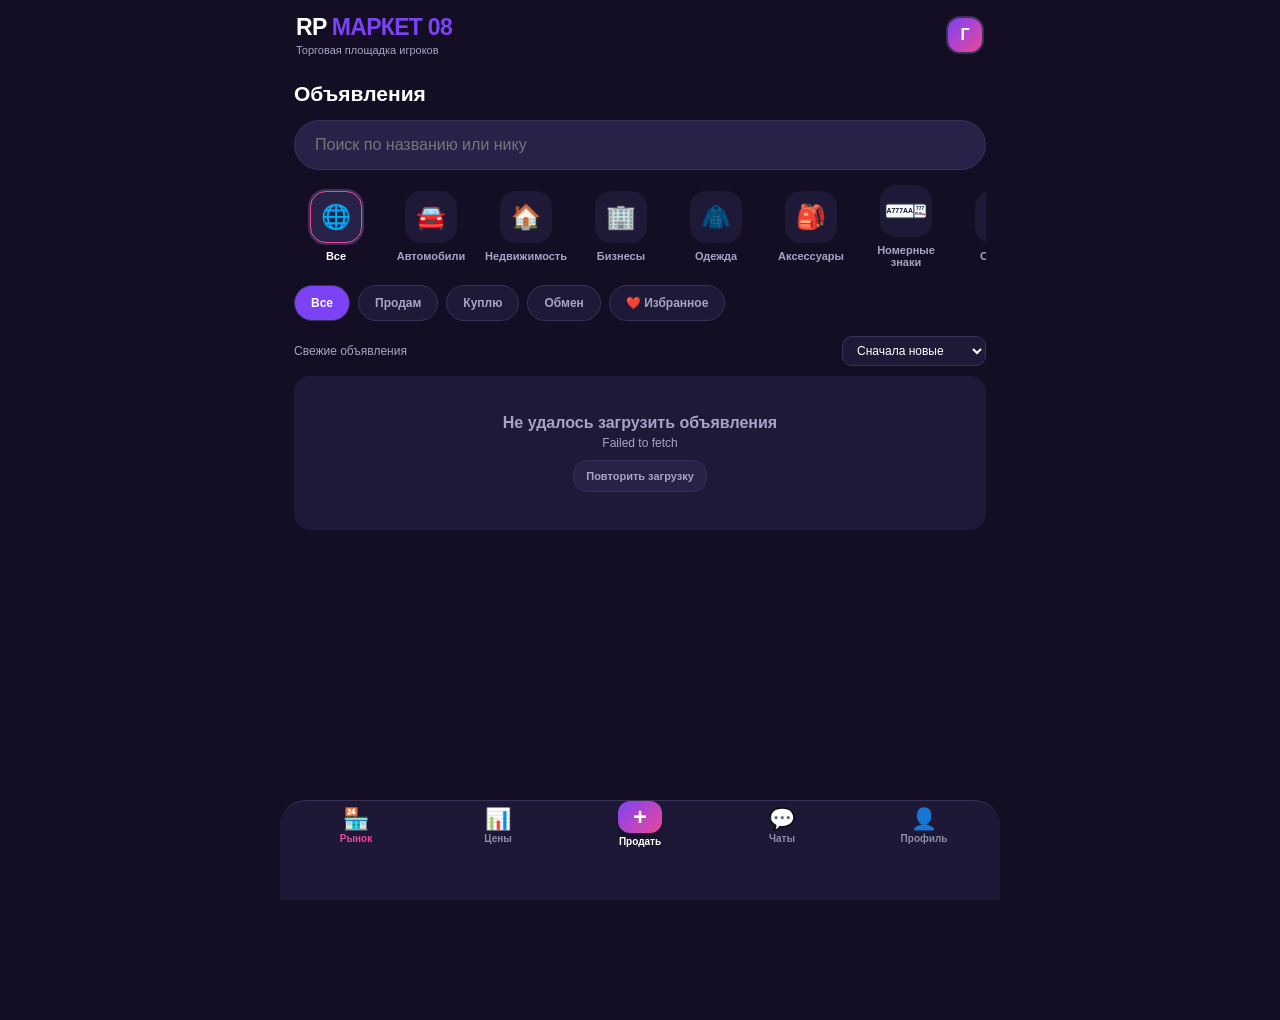
==== commit 23277772: "Add files via upload" ====
--- a/index.html
+++ b/index.html
@@ -8,7 +8,7 @@
 <script src="https://telegram.org/js/telegram-web-app.js"></script>
 <style>
 :root{--bg:#130e24;--card:#1f1938;--card2:#292248;--accent:#7b42f6;--accent2:#ec4899;--yellow:#f5d061;--text:#fff;--muted:#aaa2c5;--line:#3a3157;--danger:#ff657a;--green:#52d6a0}
-*{box-sizing:border-box}html,body{margin:0;min-height:100%;background:var(--bg);color:var(--text);font-family:Inter,-apple-system,BlinkMacSystemFont,"Segoe UI",sans-serif}body{padding-bottom:calc(120px + env(safe-area-inset-bottom));}button,input,textarea,select{font:inherit}button{cursor:pointer;border:0;color:inherit}.app{max-width:720px;margin:0 auto;min-height:100vh;padding:env(safe-area-inset-top) 14px 20px}.topbar{display:flex;align-items:center;justify-content:space-between;padding:18px 2px 14px}.brand{font-weight:900;font-size:23px;letter-spacing:-.7px}.brand span{color:var(--accent)}.top-sub{font-size:11px;color:var(--muted);margin-top:3px}.avatar{width:38px;height:38px;border-radius:14px;background:linear-gradient(135deg,var(--accent),var(--accent2));display:grid;place-items:center;font-weight:800}.page{display:none}.page.active{display:block}.section-title{font-size:21px;font-weight:850;margin:12px 0 14px}.search{width:100%;background:var(--card);border:1px solid var(--line);border-radius:14px;padding:14px 15px;color:white;outline:none}.search:focus,.field:focus{border-color:var(--accent)}.categories{display:flex;gap:11px;overflow-x:auto;padding:15px 0 12px;scrollbar-width:none}.categories::-webkit-scrollbar{display:none}.cat{flex:0 0 84px;text-align:center;background:none;color:var(--muted);font-size:11px;font-weight:650;padding:0}.cat-icon{width:52px;height:52px;margin:0 auto 7px;border-radius:16px;background:var(--card);display:grid;place-items:center;font-size:24px;border:1px solid transparent}.cat.selected{color:white}.cat.selected .cat-icon{background:var(--card2);border-color:var(--accent2);box-shadow:0 0 0 2px var(--line)}.filters{display:flex;gap:8px;overflow-x:auto;padding:5px 0 15px;scrollbar-width:none}.filter{white-space:nowrap;padding:9px 15px;border-radius:20px;background:var(--card);color:var(--muted);font-size:12px;font-weight:700}.filter.selected{background:var(--accent);color:#fff}.grid{display:grid;grid-template-columns:repeat(2,minmax(0,1fr));gap:11px}.ad-card{min-width:0;background:var(--card);border:1px solid var(--line);border-radius:17px;overflow:hidden;position:relative;cursor:pointer;transition:transform .15s}.ad-card:active{transform:scale(.98)}.ad-art{height:112px;background:linear-gradient(145deg,var(--card2),var(--bg));display:grid;place-items:center;font-size:54px;position:relative}.deal{position:absolute;top:9px;left:9px;padding:5px 8px;border-radius:8px;font-size:9px;font-weight:850;background:linear-gradient(135deg,var(--accent),var(--accent2));color:white}.deal.buy{background:#168d6b}.deal.exchange{background:#b47a22}.ad-content{padding:11px}.price{color:var(--yellow);font-weight:900;font-size:17px;margin-bottom:6px}.ad-title{font-size:13px;font-weight:800;line-height:1.35;min-height:35px;display:-webkit-box;-webkit-line-clamp:2;-webkit-box-orient:vertical;overflow:hidden}.server{font-size:10px;color:var(--muted);margin-top:8px}.empty{padding:38px 15px;text-align:center;color:var(--muted);background:var(--card);border-radius:16px;grid-column:1/-1}.bottom-nav{position:fixed;z-index:10;bottom:0;left:0;right:0;min-height:98px;padding:0 8px calc(50px + env(safe-area-inset-bottom));background:var(--card);border-top:1px solid var(--line);display:grid;grid-template-columns:repeat(5,1fr);align-items:start;max-width:720px;margin:auto}.nav-item{background:none;color:#9189aa;font-size:10px;line-height:1.1;font-weight:750;display:flex;flex-direction:column;align-items:center;gap:3px;padding:2px 0}.nav-item .nav-icon{font-size:21px}.nav-item.active{color:var(--accent2)}.nav-item.sell{color:#fff;font-weight:850}.nav-item.sell .nav-icon{background:linear-gradient(135deg,var(--accent),var(--accent2));color:#fff;width:44px;height:34px;border-radius:12px;display:grid;place-items:center;font-size:24px;box-shadow:0 4px 12px rgba(0,0,0,.35)}.panel{background:var(--card);border:1px solid var(--line);border-radius:18px;padding:16px;margin:12px 0}.profile-head{display:flex;align-items:center;gap:13px}.profile-avatar{width:58px;height:58px;border-radius:19px;background:linear-gradient(135deg,var(--accent),var(--accent2));display:grid;place-items:center;font-size:25px}.muted{color:var(--muted)}.small{font-size:12px}.rank{display:inline-flex;align-items:center;padding:6px 10px;border-radius:9px;font-size:11px;font-weight:800;margin-top:7px}.btn{padding:12px 15px;border-radius:12px;background:var(--accent);font-weight:800;width:100%;margin-top:10px}.btn.secondary{background:var(--card2);border:1px solid var(--line)}.btn.danger{background:#8f2d48}.btn:disabled{opacity:.5;cursor:not-allowed}.field{width:100%;background:var(--bg);border:1px solid var(--line);border-radius:11px;padding:12px;color:white;outline:none;margin:6px 0 11px}.field-label{font-size:11px;color:var(--muted);font-weight:700}.textarea{min-height:105px;resize:vertical}.modal-wrap{display:none;position:fixed;inset:0;z-index:30;background:#090611cc;align-items:flex-end;justify-content:center;padding:15px}.modal-wrap.open{display:flex}.modal{width:100%;max-width:680px;max-height:90vh;overflow:auto;background:var(--card);border:1px solid var(--line);border-radius:22px 22px 16px 16px;padding:18px 16px calc(18px + env(safe-area-inset-bottom));animation:rise .18s ease}.modal-top{display:flex;justify-content:space-between;align-items:center;margin-bottom:12px}.modal-title{font-size:19px;font-weight:850}.close{background:var(--card2);width:32px;height:32px;border-radius:10px;font-size:18px}.detail-emoji{font-size:64px;text-align:center;padding:16px;background:var(--card2);border-radius:16px;margin-bottom:13px}.detail-price{font-size:24px;color:var(--yellow);font-weight:900;margin:10px 0}.detail-desc{white-space:pre-wrap;line-height:1.5;color:#ded8f1;font-size:13px}.seller-row{display:flex;justify-content:space-between;align-items:center;gap:10px;padding:12px;background:var(--card2);border-radius:13px;margin-top:14px}.chat-list{display:flex;flex-direction:column;gap:9px}.chat-item{display:flex;align-items:center;gap:12px;background:var(--card);padding:13px;border-radius:14px;text-align:left;width:100%}.chat-icon{width:42px;height:42px;border-radius:14px;background:var(--card2);display:grid;place-items:center;font-size:20px;flex-shrink:0}.chat-meta{min-width:0;flex:1}.chat-meta strong{display:block;font-size:13px}.chat-meta span{font-size:11px;color:var(--muted)}.messages{height:48vh;overflow:auto;display:flex;flex-direction:column;gap:8px;padding:5px 0}.bubble{max-width:85%;padding:10px 12px;border-radius:14px;background:var(--card2);font-size:13px;line-height:1.4;align-self:flex-start;overflow-wrap:anywhere}.bubble.mine{align-self:flex-end;background:linear-gradient(135deg,var(--accent),var(--accent2))}.bubble small{display:block;color:#c0b6d9;font-size:9px;margin-bottom:4px}.msg-row{display:flex;align-items:flex-end;gap:8px;max-width:88%;align-self:flex-start}.msg-row.mine{align-self:flex-end;flex-direction:row-reverse}.msg-row .bubble{max-width:100%}.msg-av{width:30px;height:30px;border-radius:50%;overflow:hidden;display:flex;align-items:center;justify-content:center;font-size:12px;font-weight:850;color:#fff;flex-shrink:0;cursor:pointer}.msg-av img{width:100%;height:100%;object-fit:cover;display:block}.msg-time{display:block;font-size:9px;opacity:.65;text-align:right;margin-top:3px}.close{width:40px;height:40px;font-size:18px}.send-row{display:flex;gap:8px}.send-row .field{margin:0;flex:1}.send-row button{width:48px;border-radius:12px;background:var(--accent);font-size:19px}.admin-player{display:flex;align-items:center;justify-content:space-between;gap:8px;padding:10px 0;border-bottom:1px solid var(--line);font-size:12px}.admin-player:last-child{border:0}.inline-btn{background:var(--card2);border-radius:9px;padding:8px 10px;font-size:11px;font-weight:800}.notice{background:var(--card2);border:1px solid var(--accent);border-radius:12px;padding:11px;font-size:11px;color:var(--text);line-height:1.4}.banned{min-height:100vh;display:none;align-items:center;justify-content:center;text-align:center;padding:25px}.banned h1{font-size:25px}.toast{position:fixed;z-index:60;bottom:95px;left:50%;transform:translateX(-50%);background:var(--card2);border:1px solid var(--accent);border-radius:12px;padding:11px 16px;font-size:12px;max-width:90%;display:none}.toast.show{display:block}.loading{text-align:center;color:var(--muted);padding:25px}.admin-stat{display:grid;grid-template-columns:1fr 1fr;gap:10px}.stat{background:var(--card2);padding:13px;border-radius:12px}.stat b{display:block;font-size:22px}.stat span{font-size:10px;color:var(--muted)}@keyframes rise{from{transform:translateY(20px);opacity:.6}to{transform:translateY(0);opacity:1}}@media(min-width:600px){.modal-wrap{align-items:center}.modal{border-radius:22px}.ad-art{height:140px}}
+*{box-sizing:border-box}html,body{margin:0;min-height:100%;background:var(--bg);color:var(--text);font-family:Inter,-apple-system,BlinkMacSystemFont,"Segoe UI",sans-serif}body{padding-bottom:calc(120px + env(safe-area-inset-bottom));}button,input,textarea,select{font:inherit}button{cursor:pointer;border:0;color:inherit}.app{max-width:720px;margin:0 auto;min-height:100vh;padding:env(safe-area-inset-top) 14px 20px}.topbar{display:flex;align-items:center;justify-content:space-between;padding:18px 2px 14px}.brand{font-weight:900;font-size:23px;letter-spacing:-.7px}.brand span{color:var(--accent)}.top-sub{font-size:11px;color:var(--muted);margin-top:3px}.avatar{width:38px;height:38px;border-radius:14px;background:linear-gradient(135deg,var(--accent),var(--accent2));display:grid;place-items:center;font-weight:800}.page{display:none}.page.active{display:block}.section-title{font-size:21px;font-weight:850;margin:12px 0 14px}.search{width:100%;background:var(--card);border:1px solid var(--line);border-radius:14px;padding:14px 15px;color:white;outline:none}.search:focus,.field:focus{border-color:var(--accent)}.categories{display:flex;gap:11px;overflow-x:auto;padding:15px 0 12px;scrollbar-width:none}.categories::-webkit-scrollbar{display:none}.cat{flex:0 0 84px;text-align:center;background:none;color:var(--muted);font-size:11px;font-weight:650;padding:0}.cat-icon{width:52px;height:52px;margin:0 auto 7px;border-radius:16px;background:var(--card);display:grid;place-items:center;font-size:24px;border:1px solid transparent}.cat.selected{color:white}.cat.selected .cat-icon{background:var(--card2);border-color:var(--accent2);box-shadow:0 0 0 2px var(--line)}.filters{display:flex;gap:8px;overflow-x:auto;padding:5px 0 15px;scrollbar-width:none}.filter{white-space:nowrap;padding:9px 15px;border-radius:20px;background:var(--card);color:var(--muted);font-size:12px;font-weight:700}.filter.selected{background:var(--accent);color:#fff}.grid{display:grid;grid-template-columns:repeat(2,minmax(0,1fr));gap:11px}.ad-card{min-width:0;background:var(--card);border:1px solid var(--line);border-radius:17px;overflow:hidden;position:relative;cursor:pointer;transition:transform .15s}.ad-card:active{transform:scale(.98)}.ad-art{height:112px;background:linear-gradient(145deg,var(--card2),var(--bg));display:grid;place-items:center;font-size:54px;position:relative}.deal{position:absolute;top:9px;left:9px;padding:5px 8px;border-radius:8px;font-size:9px;font-weight:850;background:linear-gradient(135deg,var(--accent),var(--accent2));color:white}.deal.buy{background:#168d6b}.deal.exchange{background:#b47a22}.ad-content{padding:11px}.price{color:var(--yellow);font-weight:900;font-size:17px;margin-bottom:6px}.ad-title{font-size:13px;font-weight:800;line-height:1.35;min-height:35px;display:-webkit-box;-webkit-line-clamp:2;-webkit-box-orient:vertical;overflow:hidden}.server{font-size:10px;color:var(--muted);margin-top:8px}.empty{padding:38px 15px;text-align:center;color:var(--muted);background:var(--card);border-radius:16px;grid-column:1/-1}.bottom-nav{position:fixed;z-index:10;bottom:0;left:0;right:0;min-height:98px;padding:0 8px calc(50px + env(safe-area-inset-bottom));background:var(--card);border-top:1px solid var(--line);display:grid;grid-template-columns:repeat(5,1fr);align-items:start;max-width:720px;margin:auto}.nav-item{background:none;color:#9189aa;font-size:10px;line-height:1.1;font-weight:750;display:flex;flex-direction:column;align-items:center;gap:3px;padding:2px 0}.nav-item .nav-icon{font-size:21px}.nav-item.active{color:var(--accent2)}.nav-item.sell{color:#fff;font-weight:850}.nav-item.sell .nav-icon{background:linear-gradient(135deg,var(--accent),var(--accent2));color:#fff;width:44px;height:34px;border-radius:12px;display:grid;place-items:center;font-size:24px;box-shadow:0 4px 12px rgba(0,0,0,.35)}.panel{background:var(--card);border:1px solid var(--line);border-radius:18px;padding:16px;margin:12px 0}.profile-head{display:flex;align-items:center;gap:13px}.profile-avatar{width:58px;height:58px;border-radius:19px;background:linear-gradient(135deg,var(--accent),var(--accent2));display:grid;place-items:center;font-size:25px}.muted{color:var(--muted)}.small{font-size:12px}.rank{display:inline-flex;align-items:center;padding:6px 10px;border-radius:9px;font-size:11px;font-weight:800;margin-top:7px}.btn{padding:12px 15px;border-radius:12px;background:var(--accent);font-weight:800;width:100%;margin-top:10px}.btn.secondary{background:var(--card2);border:1px solid var(--line)}.btn.danger{background:#8f2d48}.btn:disabled{opacity:.5;cursor:not-allowed}.field{width:100%;background:var(--bg);border:1px solid var(--line);border-radius:11px;padding:12px;color:white;outline:none;margin:6px 0 11px}.field-label{font-size:11px;color:var(--muted);font-weight:700}.textarea{min-height:105px;resize:vertical}.modal-wrap{display:none;position:fixed;inset:0;z-index:30;background:#090611cc;align-items:flex-end;justify-content:center;padding:15px}.modal-wrap.open{display:flex}.modal{width:100%;max-width:680px;max-height:90vh;overflow:auto;background:var(--card);border:1px solid var(--line);border-radius:22px 22px 16px 16px;padding:18px 16px calc(18px + env(safe-area-inset-bottom));animation:rise .18s ease}.modal-top{display:flex;justify-content:space-between;align-items:center;margin-bottom:12px}.modal-title{font-size:19px;font-weight:850}.close{background:var(--card2);width:40px;height:40px;border-radius:10px;font-size:18px}.detail-emoji{font-size:64px;text-align:center;padding:16px;background:var(--card2);border-radius:16px;margin-bottom:13px}.detail-price{font-size:24px;color:var(--yellow);font-weight:900;margin:10px 0}.detail-desc{white-space:pre-wrap;line-height:1.5;color:#ded8f1;font-size:13px}.seller-row{display:flex;justify-content:space-between;align-items:center;gap:10px;padding:12px;background:var(--card2);border-radius:13px;margin-top:14px}.chat-list{display:flex;flex-direction:column;gap:9px}.chat-item{display:flex;align-items:center;gap:12px;background:var(--card);padding:13px;border-radius:14px;text-align:left;width:100%}.chat-icon{width:42px;height:42px;border-radius:14px;background:var(--card2);display:grid;place-items:center;font-size:20px;flex-shrink:0}.chat-meta{min-width:0;flex:1}.chat-meta strong{display:block;font-size:13px}.chat-meta span{font-size:11px;color:var(--muted)}.messages{height:48vh;overflow:auto;display:flex;flex-direction:column;gap:8px;padding:5px 0}.bubble{max-width:85%;padding:10px 12px;border-radius:14px;background:var(--card2);font-size:13px;line-height:1.4;align-self:flex-start;overflow-wrap:anywhere}.bubble.mine{align-self:flex-end;background:linear-gradient(135deg,var(--accent),var(--accent2))}.bubble small{display:block;color:#c0b6d9;font-size:9px;margin-bottom:4px}.msg-row{display:flex;align-items:flex-end;gap:8px;max-width:88%;align-self:flex-start}.msg-row.mine{align-self:flex-end;flex-direction:row-reverse}.msg-row .bubble{max-width:100%}.msg-av{width:30px;height:30px;border-radius:50%;overflow:hidden;display:flex;align-items:center;justify-content:center;font-size:12px;font-weight:850;color:#fff;flex-shrink:0;cursor:pointer}.msg-av img{width:100%;height:100%;object-fit:cover;display:block}.msg-time{display:block;font-size:9px;opacity:.65;text-align:right;margin-top:3px}.send-row{display:flex;gap:8px}.send-row .field{margin:0;flex:1}.send-row button{width:48px;border-radius:12px;background:var(--accent);font-size:19px}.admin-player{display:flex;align-items:center;justify-content:space-between;gap:8px;padding:10px 0;border-bottom:1px solid var(--line);font-size:12px}.admin-player:last-child{border:0}.inline-btn{background:var(--card2);border-radius:9px;padding:8px 10px;font-size:11px;font-weight:800}.notice{background:var(--card2);border:1px solid var(--accent);border-radius:12px;padding:11px;font-size:11px;color:var(--text);line-height:1.4}.banned{min-height:100vh;display:none;align-items:center;justify-content:center;text-align:center;padding:25px}.banned h1{font-size:25px}.toast{position:fixed;z-index:60;bottom:95px;left:50%;transform:translateX(-50%);background:var(--card2);border:1px solid var(--accent);border-radius:12px;padding:11px 16px;font-size:12px;max-width:90%;display:none}.toast.show{display:block}.loading{text-align:center;color:var(--muted);padding:25px}.admin-stat{display:grid;grid-template-columns:1fr 1fr;gap:10px}.stat{background:var(--card2);padding:13px;border-radius:12px}.stat b{display:block;font-size:22px}.stat span{font-size:10px;color:var(--muted)}@keyframes rise{from{transform:translateY(20px);opacity:.6}to{transform:translateY(0);opacity:1}}@media(min-width:600px){.modal-wrap{align-items:center}.modal{border-radius:22px}.ad-art{height:140px}}
 
 #bottomNav{display:grid !important;grid-template-columns:repeat(5,minmax(0,1fr)) !important;gap:2px !important;padding-left:6px !important;padding-right:6px !important}
 #bottomNav .nav-item{min-width:0 !important;width:100% !important;padding:6px 2px !important;font-size:10px !important;white-space:nowrap !important;overflow:hidden !important;text-overflow:ellipsis !important}
@@ -149,16 +149,181 @@
  margin-top: 4px;
  line-height: 1;
 }
+.cav{border-radius:50%;overflow:hidden;display:flex;align-items:center;justify-content:center;font-weight:850;font-size:14px;color:#fff;flex-shrink:0;cursor:pointer}
+.cav img{width:100%;height:100%;object-fit:cover;display:block}
+.chat-item{border:1px solid var(--line)}
+.chat-item.unread{border-color:var(--accent);background:var(--card2)}
+.chat-item .ud{width:10px;height:10px;border-radius:50%;background:var(--accent2);flex-shrink:0;box-shadow:0 0 8px var(--accent2)}
+.chat-meta strong,.chat-meta span{display:block;overflow:hidden;text-overflow:ellipsis;white-space:nowrap}
+.chat-top{display:flex;align-items:center;justify-content:space-between;gap:8px;margin-bottom:8px}
+.chat-sub{min-width:0;overflow:hidden;text-overflow:ellipsis;white-space:nowrap}
+.chat-del{color:#f87171;flex-shrink:0;border:1px solid rgba(248,113,113,.35)}
+#modalWrap .messages{border-top:1px solid var(--line);border-bottom:1px solid var(--line);padding:10px 2px;gap:10px}
+.msg-author{font-size:11px;font-weight:800;opacity:.85;margin-bottom:3px;cursor:pointer}
+.bubble.mine{border-radius:15px 15px 4px 15px}.bubble:not(.mine){border:1px solid var(--line);border-radius:15px 15px 15px 4px}
+.bubble.pending{opacity:.65}
+.msg-fail{display:block;color:#ffd0d6;font-size:10px;cursor:pointer;margin-top:4px;text-align:right}
+.deal-btn{color:#52d6a0;border:1px solid rgba(82,214,160,.4);flex-shrink:0}
+.deal-card{background:var(--card2);border:1px solid var(--accent);border-radius:14px;padding:11px 12px;margin:2px auto;width:92%;font-size:13px}
+.deal-act{display:flex;gap:6px;flex-wrap:wrap;margin-top:6px}.deal-ok{background:rgba(82,214,160,.18);color:#52d6a0}
+.deal-stars{margin-top:8px}.deal-stars button{background:none;font-size:26px;color:var(--muted);padding:0 3px}.deal-stars button.on{color:var(--yellow)}
+.deal-form{background:var(--card2);border:1px solid var(--line);border-radius:14px;padding:10px;margin-top:8px;max-height:45vh;overflow:auto}
+.deal-form .field{margin:8px 0 0}
+.ten-bar{height:8px;border-radius:6px;background:var(--bg);border:1px solid var(--line);margin:7px 0;overflow:hidden}.ten-bar i{display:block;height:100%;border-radius:6px}
+
+/* Telegram-like chat list: intentionally scoped to the chats page and chat modal */
+#chatsPage .chats-header{display:flex;align-items:center;justify-content:space-between;gap:12px;margin:12px 0 4px}
+#chatsPage .section-title{font-size:27px;font-weight:850;margin:0}
+.chat-search-toggle{width:42px;height:42px;border-radius:50%;background:rgba(255,255,255,.09);color:#eaf4ff;font-size:19px;display:grid;place-items:center;transition:background .2s,transform .2s}
+.chat-search-toggle:active{transform:scale(.94)}
+.chat-search-wrap{display:grid;grid-template-rows:0fr;opacity:0;transition:grid-template-rows .22s ease,opacity .22s ease}
+.chat-search-wrap.open{grid-template-rows:1fr;opacity:1;margin:8px 0}
+.chat-search-wrap>input{min-height:0;overflow:hidden}
+.chat-search-input{width:100%;border:1px solid rgba(255,255,255,.1);border-radius:13px;background:#151d28;color:#fff;padding:12px 14px;outline:none}
+.chat-tabs{display:flex;align-items:center;gap:24px;overflow-x:auto;white-space:nowrap;scrollbar-width:none;border-bottom:1px solid rgba(255,255,255,.07);margin:12px -2px 8px;padding:0 2px}
+.chat-tabs::-webkit-scrollbar{display:none}
+.chat-tab{position:relative;flex:0 0 auto;background:transparent;color:#9da8ba;padding:13px 2px 14px;font-size:14px;font-weight:750}
+.chat-tab.active{color:#f7fbff}
+.chat-tab.active:after{content:"";position:absolute;left:0;right:0;bottom:-1px;height:3px;border-radius:3px;background:#229ed9}
+#chatsPage .chat-list{display:flex;flex-direction:column;gap:0}
+#chatsPage .chat-item{width:100%;min-height:82px;display:flex;align-items:center;gap:12px;padding:11px 5px;background:transparent;border:0;border-bottom:1px solid rgba(255,255,255,.06);border-radius:0;text-align:left}
+#chatsPage .chat-item:active{background:rgba(255,255,255,.035)}
+#chatsPage .chat-item.unread{background:transparent;border-color:rgba(255,255,255,.06)}
+#chatsPage .chat-avatar{width:48px;height:48px;min-width:48px;border-radius:50%;display:flex;align-items:center;justify-content:center;overflow:hidden;font-size:21px;font-weight:800;color:#fff;background:#2481cc}
+#chatsPage .chat-avatar img{width:100%;height:100%;object-fit:cover;display:block}
+#chatsPage .chat-avatar .cav{width:100%!important;height:100%!important}
+#chatsPage .chat-meta{flex:1;min-width:0;display:flex;flex-direction:column;gap:5px}
+#chatsPage .chat-meta strong{font-size:15px;font-weight:750;color:#f5f7fb;line-height:1.25}
+#chatsPage .chat-meta span{font-size:12px;color:#64b5f6;line-height:1.3}
+#chatsPage .chat-topline{display:flex;align-items:center;gap:5px;min-width:0}
+#chatsPage .chat-topline strong{overflow:hidden;text-overflow:ellipsis;white-space:nowrap}
+#chatsPage .verified-mark{color:#8ab8dc;font-size:13px;font-weight:800}
+#chatsPage .chat-side{min-width:42px;max-width:52px;align-self:stretch;display:flex;flex-direction:column;align-items:flex-end;justify-content:space-between;padding:3px 0}
+#chatsPage .chat-time{font-size:11px;color:#8490a2;white-space:nowrap}
+#chatsPage .chat-pin{font-size:14px;line-height:1}
+#chatsPage .chat-unread{min-width:9px;height:9px;border-radius:50%;background:#229ed9;box-shadow:0 0 7px rgba(34,158,217,.5)}
+#chatsPage .chat-empty{padding:34px 12px;text-align:center;color:#8f9bad;font-size:13px}
+#chatsPage .cav{border-radius:50%;width:48px;height:48px}
+#modalWrap.chat-fullscreen .chat-top{gap:7px;flex-wrap:wrap}
+#modalWrap.chat-fullscreen .chat-top #modalClose{flex:0 0 40px}
+#modalWrap.chat-fullscreen .msg-av{width:32px;height:32px}
+
+
+/* ===== Чат (цвета берутся из выбранной темы) ===== */
+:root{--on-accent:#fff}
+#modalWrap.chat-fullscreen{padding:0!important;align-items:stretch!important;background:var(--bg)!important}
+#modalWrap.chat-fullscreen>div{width:100%!important;max-width:none!important;height:100vh!important;height:100dvh!important;max-height:100dvh!important;margin:0!important;border:0!important;border-radius:0!important;background:var(--bg) url("data:image/svg+xml,%3Csvg xmlns='http://www.w3.org/2000/svg' width='130' height='130'%3E%3Cg fill='none' stroke='%23ffffff' stroke-opacity='.045' stroke-width='2'%3E%3Ccircle cx='30' cy='30' r='15'/%3E%3Cpath d='M92 18l14 14-14 14-14-14z'/%3E%3Crect x='22' y='80' width='24' height='20' rx='5'/%3E%3Cpath d='M88 82h20l-4 16H92z'/%3E%3C/g%3E%3Ctext x='24' y='36' font-size='17' font-weight='700' fill='%23ffffff' fill-opacity='.05'%3E%E2%82%BD%3C/text%3E%3C/svg%3E")!important;padding:max(calc(env(safe-area-inset-top,0px) + 10px),calc(var(--tg-safe-area-inset-top,0px) + var(--tg-content-safe-area-inset-top,0px) + 8px),var(--chat-min-top,0px)) 12px calc(10px + env(safe-area-inset-bottom,0px))!important}
+#modalWrap.chat-fullscreen .modal-top{display:none!important}
+.chat-head1{margin-bottom:8px}
+.chat-head2{display:flex;align-items:center;gap:8px;margin:2px 0 8px}
+.chat-back,.chat-menu-btn,.chat-who,.deal-strip{background:var(--card2);border:1px solid var(--line);color:var(--text)}
+.chat-back{height:44px;padding:0 18px;border-radius:22px;font-weight:800;font-size:15px}
+.chat-menu-wrap{position:relative;flex-shrink:0}
+.chat-menu-btn{width:46px;height:46px;border-radius:50%;font-size:22px;font-weight:900}
+.chat-menu{display:none;position:absolute;left:0;top:52px;z-index:8;min-width:240px;background:var(--card);border:1px solid var(--line);border-radius:16px;padding:6px;box-shadow:0 14px 34px rgba(0,0,0,.5)}
+.chat-menu.open{display:block}
+.chat-menu button{display:block;width:100%;text-align:left;background:transparent;padding:12px;border-radius:11px;font-size:14px;font-weight:700;color:var(--text)}
+.chat-menu button:active{background:var(--card2)}
+.chat-menu button.danger{color:var(--danger)}
+#modalWrap.chat-fullscreen .chat-menu #deleteChatBtn{margin:0!important;padding:12px!important;font-size:14px!important}
+.chat-who{flex:1;min-width:0;height:54px;border-radius:27px;display:flex;flex-direction:column;align-items:center;justify-content:center;padding:0 14px;text-align:center}
+.chat-who strong{max-width:100%;overflow:hidden;text-overflow:ellipsis;white-space:nowrap;font-size:17px;font-weight:800}
+.chat-seen{max-width:100%;overflow:hidden;text-overflow:ellipsis;white-space:nowrap;font-size:12px;color:var(--muted)}
+.chat-seen.online{color:var(--green)}
+.chat-head-av{flex-shrink:0}
+.deal-strip{display:flex;align-items:center;gap:10px;padding:8px 10px;border-radius:24px;margin-bottom:6px}
+.ds-thumb{width:38px;height:38px;border-radius:12px;overflow:hidden;flex-shrink:0;display:flex;align-items:center;justify-content:center;font-size:22px;background:rgba(0,0,0,.25)}
+.ds-thumb img{width:100%;height:100%;object-fit:cover}
+.ds-title{flex:1;min-width:0;overflow:hidden;text-overflow:ellipsis;white-space:nowrap;font-weight:800;font-size:14px}
+.ds-price{font-weight:850;color:var(--yellow);font-size:14px;white-space:nowrap}
+.ds-btn{padding:10px 14px;border-radius:18px;background:var(--bg);border:1px solid var(--line);font-weight:800;font-size:13px;color:var(--text);white-space:nowrap;flex-shrink:0}
+#modalWrap.chat-fullscreen .messages{border:0!important;background:transparent!important;padding:6px 2px!important}
+.bubble.pv{display:block!important;padding:8px 12px 7px;font-size:16px;line-height:1.35}
+.bubble.pv .b-line{display:flex;align-items:flex-end;gap:10px;flex-wrap:wrap}
+.bubble.pv .b-text{white-space:pre-wrap;overflow-wrap:anywhere}
+.bubble.pv .msg-author{font-size:13px;font-weight:800;margin-bottom:2px;line-height:1.2}
+.bubble.pv .b-time{font-size:12px;opacity:.7;margin-left:auto;white-space:nowrap}
+.bubble.pv.mine{background:var(--accent);background:linear-gradient(135deg,var(--accent),color-mix(in srgb,var(--accent) 70%,#000));color:var(--on-accent);border:0;border-radius:20px 20px 6px 20px}
+.bubble.pv:not(.mine){background:var(--card2);border:1px solid var(--line);border-radius:20px 20px 20px 6px}
+.av-spacer{width:36px;flex-shrink:0}
+#modalWrap.chat-fullscreen .msg-row{align-items:flex-start;gap:7px;margin-bottom:3px}
+#modalWrap.chat-fullscreen .msg-row.first{margin-top:10px}
+#modalWrap.chat-fullscreen .msg-row .cav{border:1px solid rgba(255,255,255,.14)}
+#modalWrap.chat-fullscreen .msg-row .bubble{max-width:calc(100% - 52px)}
+#modalWrap.chat-fullscreen .send-row .field{height:54px;border-radius:27px;background:var(--card2);border:1px solid var(--line);padding:0 20px;font-size:16px;margin:0}
+#modalWrap.chat-fullscreen .send-row button{width:58px;height:54px;border-radius:27px;background:var(--accent);color:var(--on-accent);font-size:24px;font-weight:700}
+.rp-ov{position:fixed;inset:0;z-index:50;background:rgba(5,3,12,.78);display:flex;align-items:center;justify-content:center;padding:18px}
+.rp-box{width:100%;max-width:440px;background:var(--card);border:1px solid var(--line);border-radius:24px;padding:18px}
+.rp-head{display:flex;align-items:center;justify-content:space-between;margin-bottom:12px;font-size:18px}
+.rp-x{width:44px;height:40px;border-radius:12px;background:var(--card2);border:1px solid var(--line);font-size:18px;color:var(--text)}
+.rp-chips{display:flex;flex-wrap:wrap;gap:8px;margin-bottom:12px}
+.rp-chip{flex:1 1 44%;padding:13px 10px;border-radius:22px;background:transparent;border:1px solid var(--line);font-size:14px;color:var(--text)}
+.rp-chip.on{border-color:var(--accent);background:color-mix(in srgb,var(--accent) 25%,transparent)}
+.rp-add{width:100%;padding:14px;border-radius:16px;background:transparent;border:1px dashed var(--line);font-size:15px;color:var(--text);margin-bottom:8px}
+.rp-note{font-size:13px;color:var(--muted);margin-bottom:8px}
+.rp-text{width:100%;min-height:90px;resize:none;background:var(--bg);border:1px solid var(--line);border-radius:16px;padding:12px;color:var(--text);outline:none;margin-bottom:10px}
+.rp-actions{display:flex;gap:10px}
+.rp-cancel,.rp-send{flex:1;padding:15px;border-radius:18px;font-weight:800;font-size:16px;color:var(--text)}
+.rp-cancel{background:var(--card2)}.rp-send{background:var(--accent);color:var(--on-accent)}
+.rp-send:disabled{opacity:.6}
+
+/* ===== Общий вид приложения ===== */
+.topbar{padding-top:calc(14px + env(safe-area-inset-top,0px))}
+.panel{border-radius:22px;background:var(--card);box-shadow:0 10px 30px rgba(0,0,0,.18)}
+.ad-card{border-radius:22px;box-shadow:0 10px 26px rgba(0,0,0,.2)}
+.ad-art{border-radius:0}
+.search{border-radius:26px;padding:15px 20px;background:var(--card2)}
+.field{border-radius:16px;padding:13px 14px}
+.btn{border-radius:20px;padding:14px 16px;color:var(--on-accent)}
+.btn.secondary,.btn.danger{color:var(--text)}
+.inline-btn{border-radius:14px;padding:9px 12px;border:1px solid var(--line)}
+.filter{border:1px solid var(--line);padding:10px 16px}
+.stat{border-radius:18px}
+.modal{border-radius:28px}
+.chat-item{border-radius:22px;padding:14px}
+.admin-player{padding:12px 0}
+.bottom-nav{border-radius:26px 26px 0 0;background:color-mix(in srgb,var(--card) 92%,transparent);backdrop-filter:blur(16px);-webkit-backdrop-filter:blur(16px)}
+.toast{border-radius:18px}
+.boost-badge{position:absolute;top:8px;left:8px;z-index:2;background:linear-gradient(135deg,#f97316,#ef4444);color:#fff;font-size:11px;font-weight:800;padding:4px 9px;border-radius:12px}
+.coin-pill{display:flex;align-items:center;height:38px;padding:0 12px;border-radius:14px;background:var(--card2);border:1px solid var(--line);font-weight:800;font-size:13px;color:var(--yellow)}
+.coin-card .coin-top{display:flex;align-items:center;justify-content:space-between;gap:12px}
+.coin-bal{font-size:30px;font-weight:900;color:var(--yellow);line-height:1.1}
+.coin-bal small{font-size:13px;color:var(--muted);font-weight:700}
+.coin-daily{width:auto;margin:0;padding:12px 16px;font-size:13px}
+.coin-actions{display:grid;grid-template-columns:1fr 1fr;gap:8px;margin-top:12px}
+.coin-actions .btn{margin:0}
+.shop-item{display:flex;align-items:center;gap:12px;padding:12px;border-radius:18px;background:var(--card2);border:1px solid var(--line);margin-bottom:8px}
+.shop-item .si-ico{width:44px;height:44px;border-radius:14px;background:var(--bg);display:grid;place-items:center;font-size:22px;flex-shrink:0}
+.shop-item .si-txt{flex:1;min-width:0}
+.shop-item .si-txt b{display:block;font-size:14px}
+.shop-item .si-txt span{font-size:12px;color:var(--muted)}
+.shop-item button{padding:10px 14px;border-radius:14px;background:var(--accent);color:var(--on-accent);font-weight:800;font-size:13px;white-space:nowrap}
+.shop-item button:disabled{opacity:.45}
+.case-card{padding:14px;border-radius:20px;background:var(--card2);border:1px solid var(--line);margin-bottom:10px}
+.case-card .cc-head{display:flex;align-items:center;gap:12px}
+.case-card .cc-ico{width:56px;height:56px;border-radius:18px;display:grid;place-items:center;font-size:30px;background:var(--bg)}
+.case-card .cc-odds{font-size:11px;color:var(--muted);margin:8px 0;line-height:1.5}
+.roll-view{overflow:hidden;border-radius:18px;background:var(--bg);border:1px solid var(--line);position:relative;height:84px;margin:10px 0}
+.roll-view:after{content:"";position:absolute;left:50%;top:0;bottom:0;width:3px;background:var(--accent2);transform:translateX(-50%);z-index:2}
+.roll-strip{display:flex;gap:8px;padding:8px;will-change:transform}
+.roll-it{width:68px;height:68px;flex-shrink:0;border-radius:14px;background:var(--card2);display:grid;place-items:center;font-size:30px}
+.roll-res{text-align:center;padding:14px;border-radius:18px;background:var(--card2);border:1px solid var(--line);font-weight:800;font-size:16px}
+.frame-opt.locked{opacity:.6}
+.adm-av{width:42px;height:42px;border-radius:50%;overflow:hidden;display:flex;align-items:center;justify-content:center;font-weight:850;font-size:16px;color:#fff;flex-shrink:0}
+.adm-av img{width:100%;height:100%;object-fit:cover}
+.adm-name{font-weight:800;font-size:13px;white-space:nowrap;overflow:hidden;text-overflow:ellipsis}
+.deal-row{padding:12px 0;border-bottom:1px solid var(--line);font-size:12px}
+.deal-row .flag{display:inline-block;margin-top:4px;padding:3px 8px;border-radius:10px;background:rgba(255,101,122,.15);color:var(--danger);font-weight:800;font-size:11px}
 </style>
 </head>
 <body>
 <div id="app" class="app">
-  <header class="topbar"><div><div class="brand">RP <span>МАРКЕТ 08</span></div><div class="top-sub">Торговая площадка игроков</div></div><div class="avatar" id="topAvatar">M</div></header>
+  <header class="topbar"><div><div class="brand">RP <span>МАРКЕТ 08</span></div><div class="top-sub">Торговая площадка игроков</div></div><div style="display:flex;align-items:center;gap:8px"><button type="button" class="coin-pill" id="coinPill">🪙 0</button><div class="avatar" id="topAvatar">M</div></div></header>
 
   <main>
     <section id="marketPage" class="page active">
-      <div class="section-title">Найди свою сделку</div>
-      <input id="searchInput" class="search" placeholder="⌕  Поиск объявлений..." autocomplete="off">
+      <div class="section-title">Объявления</div>
+      <input id="searchInput" class="search" placeholder="Поиск по названию или нику" autocomplete="off">
       <div id="categories" class="categories"></div>
       <div id="dealFilters" class="filters"></div>
       <div style="display:flex;align-items:center;justify-content:space-between;gap:8px;margin:0 0 10px">
@@ -173,12 +338,22 @@
     </section>
 
     <section id="chatsPage" class="page">
-      <div class="section-title">Чаты</div>
+      <div class="chats-header">
+        <div class="section-title">Чаты</div>
+        <button type="button" class="chat-search-toggle" id="chatSearchToggle" aria-label="Поиск чатов">🔍</button>
+      </div>
+      <div class="chat-search-wrap" id="chatSearchWrap"><input id="chatSearchInput" class="chat-search-input" type="search" placeholder="Поиск по имени или объявлению…" autocomplete="off"></div>
+      <div class="chat-tabs" id="chatTabs">
+        <button type="button" class="chat-tab active" data-chat-tab="all">Все</button>
+        <button type="button" class="chat-tab" data-chat-tab="selling">Продаю</button>
+        <button type="button" class="chat-tab" data-chat-tab="buying">Покупаю</button>
+        <button type="button" class="chat-tab" data-chat-tab="support" id="supportChatTab" style="display:none">🛟 Поддержка</button>
+      </div>
       <div id="chatList" class="chat-list"><div class="loading">Загружаем чаты…</div></div>
     </section>
 
     <section id="profilePage" class="page">
-      <div class="section-title">👤 Профиль</div>
+      <div class="section-title">Профиль</div>
       <div class="panel" id="profileMainPanel">
         <div class="profile-banner-bg" id="profileBannerBg" style="display:none"></div>
         <div class="profile-head">
@@ -188,6 +363,7 @@
             <div id="profileRank"></div>
           </div>
         </div>
+        <div id="tenureBox" style="margin-top:12px"></div>
         <div id="profileBio" class="small" style="margin-top:12px;color:#ded8f1;white-space:pre-wrap;line-height:1.45"></div>
         <div class="admin-stat" style="margin-top:14px">
           <div class="stat"><b id="profileDealsTotal">0</b><span>Выложено объявлений</span></div>
@@ -197,23 +373,28 @@
           <div class="stat"><b id="profileLikesCount" style="color:#ff657a">0</b><span>❤️ Лайки</span></div>
           <div class="stat"><b id="profileGamePhone" style="font-size:15px">Не указан</b><span>📱 Игровой номер</span></div>
         </div>
-        <button class="btn secondary" id="editProfileBtn" style="margin-top:12px">✏️ Редактировать профиль</button>
+        <button class="btn secondary" id="editProfileBtn" style="margin-top:12px">Редактировать профиль</button>
         <div style="height:1px;background:var(--line);margin:16px 0"></div>
         <div class="small muted">Telegram ID</div><div id="profileId" style="font-weight:800;margin:4px 0 12px;overflow-wrap:anywhere"></div>
         <div class="small muted">Уровень доступа</div><div id="profileLevel" style="font-weight:850;margin-top:4px">1/10</div>
       </div>
+      <div class="panel coin-card" id="coinCard">
+        <div class="coin-top"><div><div class="small muted">Баланс</div><div class="coin-bal"><span id="coinBalance">0</span> <small>монет</small></div></div><button type="button" class="btn coin-daily" id="dailyBtn">Бонус за вход</button></div>
+        <div class="coin-actions"><button type="button" class="btn secondary" id="shopBtn">Магазин</button><button type="button" class="btn secondary" id="casesBtn">Кейсы</button></div>
+        <div class="small muted" id="coinHint" style="margin-top:10px">Монеты дают за вход, за подтверждённые сделки и из кейсов.</div>
+      </div>
       <div id="adminButtonWrap"></div>
       <div class="panel">
-        <div style="font-weight:800;margin-bottom:10px">🎨 Оформление приложения</div>
+        <div style="font-weight:800;margin-bottom:10px">Тема приложения</div>
         <div id="themePicker" style="display:grid;grid-template-columns:repeat(2,1fr);gap:8px"></div>
       </div>
-      <div class="panel"><div style="font-weight:800;margin-bottom:6px">RP Маркет 08</div><div class="small muted">Игровая доска объявлений CRMP/RP. Соблюдайте правила сервера и проверяйте условия сделки перед оплатой.</div><button type="button" class="btn secondary" id="openRulesBtn" style="margin-top:10px">📜 Правила площадки</button></div>
+      <div class="panel"><div style="font-weight:800;margin-bottom:6px">RP Маркет 08</div><div class="small muted">Доска объявлений для игроков CRMP/RP. Перед оплатой проверяйте условия сделки.</div><button type="button" class="btn secondary" id="openRulesBtn" style="margin-top:10px">📜 Правила площадки</button></div>
     </section>
     <section id="pricesPage" class="page">
       <div style="display:flex;align-items:center;justify-content:space-between;gap:8px">
         <div>
-          <div class="section-title" style="margin-bottom:2px">📊 Справочник цен</div>
-          <div class="small muted" style="margin-bottom:10px">Реальная статистика закрытых сделок игроков</div>
+          <div class="section-title" style="margin-bottom:2px">Справочник цен</div>
+          <div class="small muted" style="margin-bottom:10px">Цены по закрытым сделкам игроков</div>
         </div>
         <div id="priceAdminTopWrap"></div>
       </div>
@@ -247,7 +428,7 @@
   <button class="nav-item" data-page="profilePage"><span class="nav-icon">👤</span><span>Профиль</span></button>
 </nav>
 
-<div id="modalWrap" class="modal-wrap"><div class="modal"><div class="modal-top"><div id="modalTitle" class="modal-title"></div><button class="close" id="modalClose">×</button></div><div id="modalBody"></div></div></div>
+<div id="modalWrap" class="modal-wrap"><div class="modal"><div class="modal-top"><div id="modalTitle" class="modal-title"></div><button class="close" id="modalClose">✕</button></div><div id="modalBody"></div></div></div>
 <div id="toast" class="toast"></div>
 <div id="bannedScreen" class="banned"><div><div style="font-size:62px">🚫</div><h1>Доступ заблокирован</h1><p id="banReason" class="muted"></p><p id="banId" class="small muted"></p></div></div>
 
@@ -257,11 +438,12 @@
 
 (() => {
 'use strict';
-window.onerror = (m, u, l) => { alert('Ошибка JS (стр ' + l + '): ' + m); };
+window.onerror = (m, u, l) => { console.error('JS error (line ' + l + '): ' + m); };
+window.addEventListener('unhandledrejection', ev => console.error('Promise error:', ev.reason));
 const SUPABASE_URL = 'https://zhakfkqqurjlqdthsnhz.supabase.co/rest/v1';
 const SUPABASE_KEY = 'sb_publishable_T-9Yrgl3fHMvua82YTvgVw__QWlEzFl';
 const tg = window.Telegram && window.Telegram.WebApp ? window.Telegram.WebApp : null;
-if (tg) { try { tg.ready(); tg.expand(); } catch (upErr) { toast('Сбой загрузки фото: ' + upErr.message); } }
+if (tg) { try { tg.ready(); tg.expand(); } catch (_) {} }
 
 const RANKS = [
  {level:1,name:'🌱 Новичок',color:'#8c9b9a',bg:'#34413f'},
@@ -316,29 +498,31 @@
 };
 const rankLevel = rank => rankFor(rank).level;
 function toast(message) { $('toast').textContent=message; $('toast').classList.add('show'); setTimeout(()=>$('toast').classList.remove('show'),2600); }
-function showModal(title, body) { $('modalWrap').classList.remove('chat-fullscreen','profile-fullscreen'); $('modalTitle').textContent=title; $('modalBody').innerHTML=body; $('modalWrap').classList.add('open'); }
-function closeModal() { $('modalWrap').classList.remove('open','chat-fullscreen','profile-fullscreen'); }
+function showModal(title, body) { stopChat(); $('modalWrap').classList.remove('chat-fullscreen','profile-fullscreen'); $('modalTitle').textContent=title; $('modalBody').innerHTML=body; $('modalWrap').classList.add('open'); }
+function closeModal() { stopChat(); $('modalWrap').classList.remove('open','chat-fullscreen','profile-fullscreen'); }
 $('modalClose').addEventListener('click',closeModal);
 $('modalWrap').addEventListener('click',e=>{if(e.target===$('modalWrap'))closeModal();});
 function headers(extra={}) { return {'apikey':SUPABASE_KEY,'Authorization':'Bearer '+SUPABASE_KEY,'Content-Type':'application/json',...extra}; }
 async function api(table, options={}) {
- const url = SUPABASE_URL+'/'+table+(options.query || '');
- let response;
- for (let attempt = 0; attempt < 3; attempt++) {
-  const ctrl = new AbortController();
-  const timer = setTimeout(() => ctrl.abort(), 12000);
-  try {
-   response = await fetch(url,{method:options.method||'GET',headers:headers(options.headers||{}),body:options.body?JSON.stringify(options.body):undefined,signal:ctrl.signal});
+ const method=String(options.method||'GET').toUpperCase();
+ const url=SUPABASE_URL+'/'+table+(options.query||'');
+ const maxAttempts=(method==='GET'||method==='HEAD')?3:1;
+ let response,text='';
+ for(let attempt=0;attempt<maxAttempts;attempt++){
+  const ctrl=new AbortController();
+  const timer=setTimeout(()=>ctrl.abort(),12000);
+  try{
+   response=await fetch(url,{method,headers:headers(options.headers||{}),body:options.body?JSON.stringify(options.body):undefined,signal:ctrl.signal});
+   text=await response.text();
    clearTimeout(timer);
    break;
-  } catch (e) {
+  }catch(e){
    clearTimeout(timer);
-   if (attempt === 2) throw new Error(e && e.name === 'AbortError' ? 'Медленное соединение с базой. Нажмите «Обновить».' : (e.message || 'Ошибка сети'));
+   if(attempt===maxAttempts-1)throw new Error(e&&e.name==='AbortError'?'Запрос к базе превысил 12 секунд. Проверьте соединение и повторите попытку.':(e.message||'Ошибка сети'));
   }
  }
- const text = await response.text();
- let data=null; try { data=text?JSON.parse(text):null; } catch (_) { data=text; }
- if (!response.ok) { const msg = data && data.message ? data.message : (typeof data==='string'?data:response.statusText); throw new Error(msg || 'Ошибка Supabase ('+response.status+')'); }
+ let data=null;try{data=text?JSON.parse(text):null;}catch(_){data=text;}
+ if(!response.ok){const msg=data&&data.message?data.message:(typeof data==='string'?data:response.statusText);throw new Error(msg||'Ошибка Supabase ('+response.status+')');}
  return data;
 }
 function setRankBadge(target, rank) { const r=rankFor(rank); target.innerHTML='<span class="rank" style="color:'+r.color+';background:'+r.bg+'">'+escapeHTML(r.name)+'</span>'; }
@@ -393,38 +577,88 @@
  if ($('profileDealsTotal') && typeof meId !== 'undefined') {
   $('profileDealsTotal').textContent = Array.isArray(ads) ? ads.filter(a => String(a.seller_id) === String(meId)).length : 0;
  }
- const q=$('searchInput').value.trim().toLowerCase();
+ const q=$('searchInput').value.trim().toLowerCase().replace(/^@/,'');
  const list=ads.filter(a=>{
   const cat=selectedCategory==='Все'||a.category===selectedCategory||(selectedCategory==='Бизнесы'&&a.category==='Предприятие');
   const deal=selectedDeal==='Все'||(selectedDeal==='❤️ Избранное'?favIds.has(String(a.id)):a.type===selectedDeal);
-  const search=!q||String(a.title||'').toLowerCase().includes(q)||String(a.description||'').toLowerCase().includes(q);
+  const search=!q||String(a.title||'').toLowerCase().includes(q)||String(a.description||'').toLowerCase().includes(q)||String(a.seller_name||'').toLowerCase().includes(q)||String((chatProfilesCache.get(String(a.seller_id))||{}).display_name||'').toLowerCase().includes(q);
   return cat&&deal&&search;
  });
  const sortMode = $('sortSelect') ? $('sortSelect').value : 'new';
  if (sortMode === 'cheap' || sortMode === 'expensive') {
   list.sort((a, b) => {
-   const pa = parseNumericPrice(a.price);
-   const pb = parseNumericPrice(b.price);
+   const pa = parseNumericPrice(a.price) || null;
+   const pb = parseNumericPrice(b.price) || null;
    if (pa === null && pb === null) return 0;
    if (pa === null) return 1;
    if (pb === null) return -1;
    return sortMode === 'cheap' ? pa - pb : pb - pa;
   });
  }
- $('marketStatus').textContent='Найдено объявлений: '+list.length;
- if (!list.length) { $('adsGrid').innerHTML='<div class="empty"><div style="font-size:32px;margin-bottom:8px">🪹</div>Объявлений пока нет.<br>Попробуйте изменить фильтры или создайте первое!</div>'; return; }
+ list.sort((a,b)=>(isBoost(b)?1:0)-(isBoost(a)?1:0));
+  $('marketStatus').textContent='Найдено объявлений: '+list.length;
+ if (!list.length) { $('adsGrid').innerHTML='<div class="empty"><div style="font-size:32px;margin-bottom:8px"></div>Объявлений не найдено.<br>Измените фильтры или разместите своё.</div>'; return; }
  $('adsGrid').innerHTML=list.map(a=>{
   const emoji=a.emoji||CATEGORY_EMOJI[a.category]||'📦';
   const dealClass=a.type==='Куплю'?'buy':a.type==='Обмен'?'exchange':'';
-  return '<article class="ad-card" data-ad-id="'+escapeHTML(a.id)+'"><div class="ad-art">' + ((a.images && a.images[0] ? a.images[0] : a.image_url) ? '<img src="' + escapeHTML(a.images && a.images[0] ? a.images[0] : a.image_url) + '" style="position:absolute;inset:0;width:100%;height:100%;object-fit:cover;z-index:1">' : '') + (a.images && a.images.length > 1 ? '<span style="position:absolute;bottom:8px;right:8px;z-index:2;background:#090611cc;padding:3px 7px;border-radius:7px;font-size:10px;font-weight:800">📷 ' + a.images.length + '</span>' : '') + '<span style="z-index:2" class="deal '+dealClass+'">'+escapeHTML(a.type||'Продам')+'</span><button type="button" data-fav-id="'+escapeHTML(a.id)+'" style="position:absolute;top:8px;right:8px;z-index:3;width:28px;height:28px;border-radius:9px;background:#090611bb;font-size:14px;display:grid;place-items:center">'+(favIds.has(String(a.id))?'❤️':'🤍')+'</button>'+renderCategoryArt(a.category, emoji, false)+'</div><div class="ad-content"><div class="price">'+formatPrice(a.price,a.type)+'</div><div class="ad-title">'+escapeHTML(a.title)+'</div><div class="server">'+(a.server==='Торг возможен'?'🤝 Торг возможен':(a.server==='Без торга'?'🔒 Без торга':'🤝 Торг по договорённости'))+'</div></div></article>';
+  return '<article class="ad-card" data-ad-id="'+escapeHTML(a.id)+'"><div class="ad-art">' + (isBoost(a)?'<span class="boost-badge">В топе</span>':'') + ((a.images && a.images[0] ? a.images[0] : a.image_url) ? '<img src="' + escapeHTML(a.images && a.images[0] ? a.images[0] : a.image_url) + '" style="position:absolute;inset:0;width:100%;height:100%;object-fit:cover;z-index:1">' : '') + (a.images && a.images.length > 1 ? '<span style="position:absolute;bottom:8px;right:8px;z-index:2;background:#090611cc;padding:3px 7px;border-radius:7px;font-size:10px;font-weight:800">📷 ' + a.images.length + '</span>' : '') + '<span style="z-index:2" class="deal '+dealClass+'">'+escapeHTML(a.type||'Продам')+'</span><button type="button" data-fav-id="'+escapeHTML(a.id)+'" style="position:absolute;top:8px;right:8px;z-index:3;width:28px;height:28px;border-radius:9px;background:#090611bb;font-size:14px;display:grid;place-items:center">'+(favIds.has(String(a.id))?'❤️':'🤍')+'</button>'+renderCategoryArt(a.category, emoji, false)+'</div><div class="ad-content"><div class="price">'+formatPrice(a.price,a.type)+'</div><div class="ad-title">'+escapeHTML(a.title)+'</div><div class="server">'+(a.server==='Торг возможен'?'🤝 Торг возможен':(a.server==='Без торга'?'🔒 Без торга':'🤝 Торг по договорённости'))+'</div></div></article>';
  }).join('');
  $('adsGrid').querySelectorAll('[data-fav-id]').forEach(b=>b.addEventListener('click',e=>toggleFav(b.dataset.favId,e)));
  $('adsGrid').querySelectorAll('[data-ad-id]').forEach(el=>el.addEventListener('click',()=>openAd(el.dataset.adId)));
 }
+let adsSoft = true;
+async function loadAdsRows() {
+ const base = '?select=*&order=id.desc&limit=60';
+ let rows;
+ try { rows = await api('ads', { query: base + (adsSoft ? '&deleted_at=is.null' : '') }) || []; }
+ catch (e) {
+  if (adsSoft && /deleted_at|column/i.test(String(e && e.message))) { adsSoft = false; rows = await api('ads', { query: base }) || []; }
+  else throw e;
+ }
+ if (adsSoft) {
+  try {
+   const top = await api('ads', { query: '?select=*&deleted_at=is.null&boost_until=gt.' + new Date().toISOString() + '&limit=20' }) || [];
+   const have = new Set(rows.map(a => String(a.id)));
+   top.forEach(a => { if (!have.has(String(a.id))) rows.push(a); });
+  } catch (_) {}
+ }
+ return rows;
+}
+async function removeAd(ad, reason, soldPrice) {
+ try {
+  const res = await api('ads', { method: 'PATCH', query: '?id=eq.' + encodeURIComponent(ad.id), headers: { 'Prefer': 'return=representation' }, body: { deleted_at: new Date().toISOString(), deleted_reason: reason, sold_price: soldPrice || null } });
+  if (Array.isArray(res) && res.length) return;
+ } catch (_) {}
+ await api('ads', { method: 'DELETE', query: '?id=eq.' + encodeURIComponent(ad.id), headers: { 'Prefer': 'return=minimal' } });
+}
+async function openDeletedAdsModal() {
+ showModal('Удалённые лоты', '<div class="loading">Загружаем…</div>');
+ let rows = [];
+ try { rows = await api('ads', { query: '?select=*&seller_id=eq.' + encodeURIComponent(meId) + '&deleted_at=not.is.null&order=deleted_at.desc&limit=50' }) || []; }
+ catch (e) { $('modalBody').innerHTML = '<div class="empty">Этот раздел ещё не подключён на сервере. Нужно выполнить SQL из файла supabase_update.sql.</div>'; return; }
+ const body = $('modalBody');
+ if (!rows.length) { body.innerHTML = '<div class="empty">Удалённых объявлений нет.</div>'; return; }
+ body.innerHTML = '';
+ rows.forEach(ad => {
+  const card = document.createElement('div');
+  card.style.cssText = 'background:var(--card2);border:1px solid var(--line);border-radius:16px;padding:12px;margin-bottom:8px';
+  const when = new Date(ad.deleted_at).toLocaleString('ru-RU', { day: '2-digit', month: '2-digit', hour: '2-digit', minute: '2-digit' });
+  const status = ad.deleted_reason === 'sold' && Number(ad.sold_price) > 0 ? 'Продано за ' + formatPrice(ad.sold_price) : 'Снято с публикации';
+  card.innerHTML = '<div style="font-weight:800;font-size:14px">' + escapeHTML(ad.title || 'Без названия') + '</div><div class="small muted">' + escapeHTML(ad.category || 'Товар') + ' · ' + escapeHTML(status) + ' · ' + escapeHTML(when) + '</div>';
+  const row = document.createElement('div'); row.style.cssText = 'display:grid;grid-template-columns:1fr 1fr;gap:6px;margin-top:8px';
+  const bR = document.createElement('button'); bR.type = 'button'; bR.className = 'inline-btn'; bR.textContent = 'Вернуть';
+  bR.onclick = async () => { try { await api('ads', { method: 'PATCH', query: '?id=eq.' + encodeURIComponent(ad.id), headers: { 'Prefer': 'return=minimal' }, body: { deleted_at: null, deleted_reason: null } }); toast('Объявление возвращено'); await loadAds(); openDeletedAdsModal(); } catch (e) { toast('Ошибка: ' + e.message); } };
+  const bX = document.createElement('button'); bX.type = 'button'; bX.className = 'inline-btn'; bX.style.color = 'var(--danger)'; bX.textContent = 'Удалить навсегда';
+  let armed = false;
+  bX.onclick = async () => { if (!armed) { armed = true; bX.textContent = 'Точно удалить?'; setTimeout(() => { armed = false; bX.textContent = 'Удалить навсегда'; }, 3500); return; } try { await api('ads', { method: 'DELETE', query: '?id=eq.' + encodeURIComponent(ad.id), headers: { 'Prefer': 'return=minimal' } }); toast('Удалено навсегда'); openDeletedAdsModal(); } catch (e) { toast('Ошибка: ' + e.message); } };
+  row.append(bR, bX); card.appendChild(row); body.appendChild(card);
+ });
+}
 async function loadAds() {
  try {
-  ads = await api('ads', { query: '?select=*&order=id.desc&limit=45' }) || [];
-  renderAds();
+  ads = await loadAdsRows();
+   renderAds();
+   fetchProfiles(ads.map(a => a.seller_id)).then(() => { if ($('searchInput') && $('searchInput').value.trim()) renderAds(); }).catch(() => {});
  } catch(e) {
   const grid = $('adsGrid');
   if (!grid) return;
@@ -442,7 +676,7 @@
   retryBtn.type = 'button';
   retryBtn.className = 'inline-btn';
   retryBtn.style.marginTop = '10px';
-  retryBtn.textContent = '🔄 Повторить загрузку';
+  retryBtn.textContent = 'Повторить загрузку';
   retryBtn.onclick = () => {
    grid.innerHTML = '<div class="loading">Загружаем объявления…</div>';
    loadAds();
@@ -458,7 +692,7 @@
   if (!myRole) {
    myRole={user_id:meId,rank:'🌱 Новичок',is_banned:false,ban_reason:null};
    // Создание базовой роли может быть запрещено политиками Supabase; приложение продолжит работу в ранге 1.
-   try { const created=await api('roles',{method:'POST',headers:{'Prefer':'return=representation'},body:myRole}); if(created&&created[0])myRole=created[0]; } catch (upErr) { toast('Сбой загрузки фото: ' + upErr.message); }
+   try { const created=await api('roles',{method:'POST',headers:{'Prefer':'return=representation'},body:myRole}); if(created&&created[0])myRole=created[0]; } catch (_) {}
   }
   if (myRole.is_banned===true) { showBanned(myRole.ban_reason); return false; }
   myRank=rankFor(myRole.rank);
@@ -527,6 +761,7 @@
  $('profileId').textContent = meId;
  $('profileLevel').textContent = myRank.level + '/10';
  setRankBadge($('profileRank'), myRole && myRole.rank);
+ renderTenure();
  if ($('editProfileBtn')) $('editProfileBtn').onclick = openEditProfile;
  if ($('editProfileBtn') && !$('myAdsProfileBtn')) {
   const myAdsCount = Array.isArray(ads) ? ads.filter(a => String(a.seller_id) === String(meId)).length : 0;
@@ -535,15 +770,23 @@
   bMyAds.id = 'myAdsProfileBtn';
   bMyAds.className = 'btn secondary';
   bMyAds.style.marginTop = '8px';
-  bMyAds.textContent = '📦 Мои лоты (' + myAdsCount + ')';
+  bMyAds.textContent = 'Мои объявления (' + myAdsCount + ')';
   bMyAds.onclick = openMyAdsModal;
   $('editProfileBtn').insertAdjacentElement('afterend', bMyAds);
+   const bDel = document.createElement('button'); bDel.type = 'button'; bDel.id = 'myDeletedBtn'; bDel.className = 'btn secondary'; bDel.style.marginTop = '8px'; bDel.textContent = 'Удалённые лоты'; bDel.onclick = openDeletedAdsModal; bMyAds.insertAdjacentElement('afterend', bDel);
  } else if ($('myAdsProfileBtn')) {
   const myAdsCount = Array.isArray(ads) ? ads.filter(a => String(a.seller_id) === String(meId)).length : 0;
-  $('myAdsProfileBtn').textContent = '📦 Мои лоты (' + myAdsCount + ')';
+  $('myAdsProfileBtn').textContent = 'Мои объявления (' + myAdsCount + ')';
  }
- $('adminButtonWrap').innerHTML = myRank.level>=8 ? '<button class="btn" id="openAdmin">👑 Админ-центр</button>' : '';
+ $('adminButtonWrap').innerHTML = myRank.level>=8 ? '<button class="btn" id="openAdmin">Админ-центр</button>' : '';
  if ($('openAdmin')) $('openAdmin').addEventListener('click', openAdminCenter);
+  renderCoins();
+  if ($('dailyBtn')) $('dailyBtn').onclick = claimDaily;
+  if ($('shopBtn')) $('shopBtn').onclick = openShop;
+  if ($('casesBtn')) $('casesBtn').onclick = openCases;
+  if ($('coinPill')) $('coinPill').onclick = openShop;
+  if ($('coinCard')) $('coinCard').style.display = currencyOn() ? '' : 'none';
+  if ($('coinPill')) $('coinPill').style.display = currencyOn() ? '' : 'none';
 }
 function openEditProfile() {
  if (myRole && myRole.is_banned) return;
@@ -568,7 +811,7 @@
    <label class="field-label">Рамка аватарки</label>
    <input type="hidden" name="avatar_frame" id="avatarFrameInput" value="${escapeHTML((myRole && myRole.avatar_frame) || 'default')}">
    <div class="frame-picker" id="framePicker">
-    ${AVATAR_FRAMES.map(fr => '<div class="frame-opt '+(((myRole && myRole.avatar_frame) || 'default')===fr.id?'selected':'')+'" data-fr="'+fr.id+'"><div class="frame-preview-dot av-frame-'+fr.id+'"></div>'+escapeHTML(fr.name)+'</div>').join('')}
+    ${AVATAR_FRAMES.map(fr => '<div class="frame-opt '+(((myRole && myRole.avatar_frame) || 'default')===fr.id?'selected':'')+(frameLocked(fr.id)?' locked':'')+'" data-fr="'+fr.id+'"><div class="frame-preview-dot av-frame-'+fr.id+'"></div>'+escapeHTML(fr.name)+(frameLocked(fr.id)?'<div class="small muted">'+FRAME_PRICES[fr.id]+' монет</div>':'')+'</div>').join('')}
    </div>
    <label class="field-label">📱 Игровой номер телефона</label>
    <input class="field" name="game_phone" maxlength="25" value="${escapeHTML((myRole && myRole.game_phone) || '')}" placeholder="Например: 12-34-56 или 777-888">
@@ -578,7 +821,7 @@
   </form>
  `);
  document.querySelectorAll('#framePicker .frame-opt').forEach(opt => {
-  opt.addEventListener('click', () => {
+  opt.addEventListener('click', () => { if (opt.classList.contains('locked')) { openShop(); return; }
    document.querySelectorAll('#framePicker .frame-opt').forEach(o => o.classList.remove('selected'));
    opt.classList.add('selected');
    if ($('avatarFrameInput')) $('avatarFrameInput').value = opt.dataset.fr;
@@ -602,7 +845,7 @@
     const sbBase = 'https://zhakfkqqurjlqdthsnhz.supabase.co';
     const up = await fetch(sbBase + '/storage/v1/object/avatars/' + fn, {
      method: 'POST',
-     headers: { 'apikey': SUPABASE_KEY, 'Authorization': 'Bearer ' + SUPABASE_KEY, 'Content-Type': avFile.type || 'image/jpeg' },
+     headers: { 'apikey': SUPABASE_KEY, 'Authorization': 'Bearer ' + SUPABASE_KEY, 'Content-Type': 'image/jpeg' },
      body: await compressImage(avFile, 512, 0.85)
     });
     if (up.ok) { newAvatarUrl = sbBase + '/storage/v1/object/public/avatars/' + fn; } else { const t = await up.text(); toast('Ошибка аватара (' + up.status + '): ' + t.slice(0, 50)); }
@@ -622,10 +865,10 @@
     const sbBase = 'https://zhakfkqqurjlqdthsnhz.supabase.co';
     const up = await fetch(sbBase + '/storage/v1/object/avatars/' + fn, {
      method: 'POST',
-     headers: { 'apikey': SUPABASE_KEY, 'Authorization': 'Bearer ' + SUPABASE_KEY, 'Content-Type': banFile.type || 'image/jpeg' },
+     headers: { 'apikey': SUPABASE_KEY, 'Authorization': 'Bearer ' + SUPABASE_KEY, 'Content-Type': 'image/jpeg' },
      body: await compressImage(banFile, 1024, 0.85)
     });
-    if (up.ok) { newBannerUrl = sbBase + '/storage/v1/object/public/avatars/' + fn; toast('Фон загружен в облако ✅'); } else { const t = await up.text(); alert('Ошибка Storage фона (' + up.status + '): ' + t); }
+    if (up.ok) { newBannerUrl = sbBase + '/storage/v1/object/public/avatars/' + fn; toast('Фон загружен в облако'); } else { const t = await up.text(); alert('Ошибка Storage фона (' + up.status + '): ' + t); }
    } catch (err) { alert('Сбой загрузки фона: ' + (err && err.message ? err.message : err)); }
    btn.textContent = 'Сохраняем…';
   }
@@ -682,7 +925,7 @@
   <div style="font-size:18px;font-weight:850;margin-bottom:8px">${escapeHTML(ad.title)}</div>
   <div class="small muted">${ad.server==='Торг возможен'?'🤝 Торг возможен':(ad.server==='Без торга'?'🔒 Без торга':'🤝 Торг по договорённости')}</div>
   <div class="detail-desc" style="margin-top:14px">${escapeHTML(ad.desc||ad.description||'Продавец не добавил описание.')}</div>
-  <div class="seller-row" id="sellerInfoBox"><div style="display:flex;align-items:center;gap:10px"><div id="sellerAvatarBox" class="avatar" style="overflow:hidden;flex-shrink:0">${escapeHTML((ad.seller_name||'И')[0].toUpperCase())}</div><div><div class="small muted">Продавец</div><b>${escapeHTML(ad.seller_name||'Игрок')}</b><div id="sellerStatsLine" class="small muted" style="margin-top:2px">Загрузка статистики…</div><div><span class="rank" style="color:${sellerRank.color};background:${sellerRank.bg}">${escapeHTML(sellerRank.name)}</span></div></div></div><div class="small muted">ID: ${escapeHTML(ad.seller_id)}</div></div>
+  <div class="seller-row" id="sellerInfoBox"><div style="display:flex;align-items:center;gap:10px"><div id="sellerAvatarBox" class="avatar" style="overflow:hidden;flex-shrink:0">${escapeHTML((ad.seller_name||'И')[0].toUpperCase())}</div><div><div class="small muted">Продавец</div><b>${escapeHTML(ad.seller_name||'Игрок')}</b><div id="sellerStatsLine" class="small muted" style="margin-top:2px">Загрузка статистики…</div><div><span class="rank" style="color:${sellerRank.color};background:${sellerRank.bg}">${escapeHTML(sellerRank.name)}</span><span id="sellerTenure"></span></div></div></div><div class="small muted">ID: ${escapeHTML(ad.seller_id)}</div></div>
   <div id="sellerBioBox" class="small muted" style="margin-top:8px;padding:0 4px"></div>
   <div id="adMarketPriceHint" style="display:none;margin-top:10px;padding:10px 12px;border-radius:12px;background:var(--card2);border:1px solid var(--line);font-size:12px"></div>
   <button class="btn secondary" id="modalFavBtn">${favIds.has(String(ad.id))?'❤️ В избранном (убрать)':'🤍 Добавить в избранное'}</button>
@@ -714,11 +957,13 @@
   box.style.display = 'block';
   box.innerHTML = `📊 <b>Средняя цена по рынку:</b> ${formatMoneyShort(avg)} <span class="muted">(${nums.length} сдел.)</span>${diffBadge}`;
  }).catch(() => {});
- api('roles',{query:'?select=display_name,avatar_url,bio,deals_total,deals_success&user_id=eq.'+encodeURIComponent(ad.seller_id)+'&limit=1'}).then(r=>{
+ api('roles',{query:'?select=display_name,avatar_url,bio,deals_total,deals_success,first_seen_at,active_seconds,tenure_tag,tenure_override&user_id=eq.'+encodeURIComponent(ad.seller_id)+'&limit=1'}).then(r=>{
   const sr = Array.isArray(r) ? r.at(0) : r;
   if (sr) {
    if (sr.avatar_url && $('sellerAvatarBox')) $('sellerAvatarBox').innerHTML = '<img src="'+escapeHTML(sr.avatar_url)+'" style="width:100%;height:100%;object-fit:cover">';
    if ($('sellerStatsLine')) $('sellerStatsLine').textContent = 'Объявлений: '+(Array.isArray(ads) ? ads.filter(a => String(a.seller_id) === String(ad.seller_id)).length : 0)+' · Успешных: '+(sr.deals_success||0);
+   recountDeals(ad.seller_id).then(n=>{const v=Math.max(Number(sr.deals_success)||0,n);if($('sellerStatsLine'))$('sellerStatsLine').textContent=$('sellerStatsLine').textContent.replace(/Успешных: \d+/,'Успешных: '+v);}).catch(()=>{});
+   if ($('sellerTenure')) $('sellerTenure').innerHTML = tenureChip(tenureOf(sr));
    if (sr.bio && $('sellerBioBox')) $('sellerBioBox').textContent = 'О продавце: ' + sr.bio;
   } else if ($('sellerStatsLine')) {
    $('sellerStatsLine').textContent = 'Объявлений: '+(Array.isArray(ads) ? ads.filter(a => String(a.seller_id) === String(ad.seller_id)).length : 0)+' · Успешных: 0';
@@ -728,11 +973,6 @@
 let priceHistoryCache = [];
 let selectedPriceCat = 'Все';
 let selectedPriceDays = 0;
-
-function parseNumericPrice(val) {
- const digits = String(val || '').replace(/[^0-9]/g, '');
- return digits ? Number(digits) : 0;
-}
 
 function formatChatTime(iso) {
  if (!iso) return '';
@@ -798,9 +1038,9 @@
   const box = document.createElement('div');
   box.className = 'panel';
   box.style.cssText = 'text-align:center;padding:24px 16px';
-  const ic = document.createElement('div'); ic.style.cssText = 'font-size:32px;margin-bottom:8px'; ic.textContent = '📉';
+  const ic = document.createElement('div'); ic.style.cssText = 'font-size:32px;margin-bottom:8px'; ic.textContent = '';
   const tt = document.createElement('div'); tt.style.cssText = 'font-weight:800;margin-bottom:4px'; tt.textContent = 'Пока нет данных по сделкам';
-  const sb = document.createElement('div'); sb.className = 'small muted'; sb.textContent = 'Когда продавцы закрывают объявления с указанием цены продажи, здесь формируется статистика рынка.';
+  const sb = document.createElement('div'); sb.className = 'small muted'; sb.textContent = 'Данные появятся, когда продавцы начнут закрывать объявления с ценой продажи.';
   box.append(ic, tt, sb);
   listEl.appendChild(box);
   return;
@@ -838,7 +1078,7 @@
   top.style.cssText = 'display:flex;justify-content:space-between;align-items:flex-start;gap:10px;margin-bottom:10px';
   const left = document.createElement('div');
   const titleEl = document.createElement('div'); titleEl.style.cssText = 'font-weight:850;font-size:15px'; titleEl.textContent = g.title;
-  const subEl = document.createElement('div'); subEl.className = 'small muted'; subEl.textContent = g.category + ' · ' + srv;
+  const subEl = document.createElement('div'); subEl.className = 'small muted'; subEl.textContent = g.category;
   left.append(titleEl, subEl);
 
   const badge = document.createElement('span');
@@ -909,7 +1149,7 @@
     method: 'POST',
     body: { p_admin_id: String(meId), p_action: 'add', p_title: title, p_category: category, p_price: price }
    });
-   toast('✅ Цена добавлена в справочник');
+   toast('Цена добавлена в справочник');
    closeModal();
    await loadPriceHistory(true);
   } catch (err) {
@@ -1070,7 +1310,7 @@
   return a.title.localeCompare(b.title, 'ru');
  });
 
- showModal('🔗 Умное объединение (EN + ИИ)', '');
+ showModal('Объединение товаров', '');
  const body = $('modalBody');
 
  const enLbl = document.createElement('label');
@@ -1179,7 +1419,7 @@
 cnt++;
 }
 });
-toast('☑️ Выбрано позиций: ' + cnt);
+toast('Выбрано позиций: ' + cnt);
 };
 clearSelBtn.onclick = () => {
 checkboxes.forEach(item => { item.cb.checked = false; });
@@ -1212,7 +1452,7 @@
 p_merge_titles: allToMerge
 }
 });
-toast('✅ Объединено в «' + finalEnTitle + '»');
+toast('Объединено в «' + finalEnTitle + '»');
 closeModal();
 await loadPriceHistory(true);
 } catch (err) {
@@ -1223,7 +1463,7 @@
 }
 function openEditPriceGroupModal(group) {
 if (!group) return;
-showModal('✏️ Управление ценой товара', '');
+showModal('Управление ценой товара', '');
 const body = $('modalBody');
 const mkLbl = t => { const l = document.createElement('label'); l.className = 'field-label'; l.textContent = t; return l; };
 const form = document.createElement('form');
@@ -1257,7 +1497,7 @@
 p_price: replacePrice > 0 ? replacePrice : null
 }
 });
-toast('✅ Данные товара обновлены');
+toast('Данные товара обновлены');
 closeModal();
 await loadPriceHistory(true);
 } catch (err) {
@@ -1285,7 +1525,7 @@
 method: 'POST',
 body: { p_admin_id: String(meId), p_action: 'delete_row', p_row_id: Number(r.id) }
 });
-toast('🗑 Запись цены удалена');
+toast('Запись цены удалена');
 closeModal();
 await loadPriceHistory(true);
 } catch (err) {
@@ -1309,7 +1549,7 @@
 method: 'POST',
 body: { p_admin_id: String(meId), p_action: 'delete_group', p_title: group.title }
 });
-toast('🗑 Товар удалён из справочника');
+toast('Товар удалён из справочника');
 closeModal();
 await loadPriceHistory(true);
 } catch (err) {
@@ -1366,13 +1606,13 @@
  btnSold.type = 'button';
  btnSold.className = 'btn';
  btnSold.style.marginTop = '12px';
- btnSold.textContent = '✅ Продал — записать в базу цен';
+ btnSold.textContent = 'Продал — записать в справочник цен';
 
  const btnDel = document.createElement('button');
  btnDel.type = 'button';
  btnDel.className = 'btn danger';
  btnDel.style.marginTop = '8px';
- btnDel.textContent = '🗑️ Просто снять без записи';
+ btnDel.textContent = 'Просто снять без записи';
 
  body.append(desc, lbl, inp, btnSold, btnDel);
 
@@ -1402,18 +1642,14 @@
      seller_id: String(ad.seller_id || meId)
     }
    });
-   await api('ads', {
-    method: 'DELETE',
-    query: '?id=eq.' + encodeURIComponent(ad.id),
-    headers: { 'Prefer': 'return=minimal' }
-   });
-   priceHistoryCache = [];
+   await removeAd(ad, 'sold', finalPrice);
+    priceHistoryCache = [];
    finishRemoveLocally();
    closeModal();
-   toast('✅ Сделка записана в справочник цен!');
+   toast('Сделка записана в справочник цен!');
   } catch (e) {
    btnSold.disabled = false; btnDel.disabled = false;
-   btnSold.textContent = '✅ Продал — записать в базу цен';
+   btnSold.textContent = 'Продал — записать в справочник цен';
    toast('Ошибка: ' + e.message);
   }
  };
@@ -1422,17 +1658,13 @@
   btnSold.disabled = true; btnDel.disabled = true;
   btnDel.textContent = 'Снимаем…';
   try {
-   await api('ads', {
-    method: 'DELETE',
-    query: '?id=eq.' + encodeURIComponent(ad.id),
-    headers: { 'Prefer': 'return=minimal' }
-   });
-   finishRemoveLocally();
-   closeModal();
-   toast('🗑️ Объявление снято');
+   await removeAd(ad, 'removed', null);
+    finishRemoveLocally();
+    closeModal();
+    toast('Объявление снято');
   } catch (e) {
    btnSold.disabled = false; btnDel.disabled = false;
-   btnDel.textContent = '🗑️ Просто снять без записи';
+   btnDel.textContent = 'Просто снять без записи';
    toast('Ошибка: ' + e.message);
   }
  };
@@ -1649,7 +1881,7 @@
     }
    });
    closeModal();
-   toast('✅ Объявление опубликовано!');
+   toast('Объявление опубликовано!');
    await loadAds();
   } catch (err) {
    toast('Ошибка: ' + err.message);
@@ -1663,353 +1895,795 @@
  return 'dm_' + arr.at(0) + '_' + arr.at(1);
 }
 
-async function loadChats() {
- const listEl = $('chatList');
- if (!listEl) return;
- try {
-  const isStaff = myRank && myRank.level >= 7;
-  const q = isStaff
-   ? '?select=*&order=id.desc&limit=300'
-   : '?select=*&or=(sender_id.eq.' + encodeURIComponent(meId) + ',receiver_id.eq.' + encodeURIComponent(meId) + ',room_id.eq.global)&order=id.desc&limit=300';
-  const rows = await api('messages', { query: q }) || [];
-  const map = new Map();
-  const seen = JSON.parse(localStorage.getItem('mt_seen_chats') || '{}');
-
-  map.set('global', {
-   room_id: 'global',
-   global: true,
-   support: false,
-   display_name: '🌍 Общий чат игроков',
-   ad_title: 'Общение и торговля 08 сервера',
-   last_text: 'Нажмите, чтобы открыть общий чат',
-   last_id: 0,
-   unread: false
+function avatarColorFor(id){let h=0;const t=String(id||'');for(let i=0;i<t.length;i++)h=(h*31+t.charCodeAt(i))>>>0;return 'hsl('+(h%360)+',55%,42%)';}
+async function compressImage(file,max,q){
+ try{
+  const img=await new Promise((res,rej)=>{const im=new Image(),url=URL.createObjectURL(file);im.onload=()=>{URL.revokeObjectURL(url);res(im);};im.onerror=rej;im.src=url;});
+  const k=Math.min(1,max/Math.max(img.width,img.height)),c=document.createElement('canvas');
+  c.width=Math.max(1,Math.round(img.width*k));c.height=Math.max(1,Math.round(img.height*k));
+  c.getContext('2d').drawImage(img,0,0,c.width,c.height);
+  return await new Promise(r=>c.toBlob(b=>r(b||file),'image/jpeg',q));
+ }catch(_){return file;}
+}
+function avatarHTML(pr,uid,name,size){
+ const letter=(Array.from(String(name||'И')).at(0)||'И').toUpperCase();
+ const fr=frameClassFor(pr&&pr.avatar_frame);
+ return '<div class="cav '+fr+'" data-uid="'+escapeHTML(uid)+'" style="width:'+size+'px;height:'+size+'px;background:'+avatarColorFor(uid)+'">'+(pr&&pr.avatar_url?'<img src="'+escapeHTML(pr.avatar_url)+'" alt="">':escapeHTML(letter))+'</div>';
+}
+const profilesFresh=new Set();
+function loadProfilesCache(){try{const o=JSON.parse(localStorage.getItem('mt_profiles_v1')||'{}');Object.keys(o).forEach(k=>{if(!chatProfilesCache.has(k))chatProfilesCache.set(k,o[k]);});}catch(_){}}
+function saveProfilesCache(){try{const o={};let n=0;for(const [k,v] of chatProfilesCache){if(n>=200)break;if(v&&(v.display_name||v.avatar_url)){o[k]={user_id:v.user_id,display_name:v.display_name,avatar_url:v.avatar_url,avatar_frame:v.avatar_frame,rank:v.rank};n++;}}localStorage.setItem('mt_profiles_v1',JSON.stringify(o));}catch(_){}}
+function saveChatsCache(me,list){try{localStorage.setItem('mt_chats_v2_'+me,JSON.stringify(list.slice(0,60)));}catch(_){}}
+async function fetchProfiles(ids){
+ const miss=Array.from(new Set(ids.map(String))).filter(id=>id&&id!=='support'&&id!=='global'&&!profilesFresh.has(id));
+ if(!miss.length)return;
+ const rows=await api('roles',{query:'?select=user_id,display_name,avatar_url,avatar_frame,rank&user_id=in.('+miss.map(encodeURIComponent).join(',')+')'}).catch(()=>null);
+ if(!rows)return;
+ rows.forEach(p=>{const k=String(p.user_id);chatProfilesCache.set(k,Object.assign({},chatProfilesCache.get(k)||{},p));profilesFresh.add(k);});
+ miss.forEach(id=>{profilesFresh.add(id);if(!chatProfilesCache.has(id))chatProfilesCache.set(id,{user_id:id});});
+}
+function stopChat(){if(chatTimer){clearInterval(chatTimer);chatTimer=null;}if(tgBackFn&&tg&&tg.BackButton){try{tg.BackButton.offClick(tgBackFn);tg.BackButton.hide();}catch(_){}tgBackFn=null;}activeChat=null;pending=[];curRows=[];}
+const BROADCAST_URL='https://zhakfkqqurjlqdthsnhz.supabase.co/functions/v1/broadcast-tg';
+const SYNC_URL='https://zhakfkqqurjlqdthsnhz.supabase.co/functions/v1/sync-tg-profiles';
+const fnHeaders=()=>({'Content-Type':'application/json','apikey':SUPABASE_KEY,'Authorization':'Bearer '+SUPABASE_KEY});
+function openBroadcastModal(){
+ showModal('Рассылка всем игрокам','');
+ $('modalBody').innerHTML='<label class="field-label">Текст сообщения (до 1000 символов)</label><textarea class="field textarea" id="bcText" maxlength="1000" rows="7" placeholder="Что написать игрокам"></textarea><div class="small muted" id="bcCount" style="text-align:right">0 / 1000</div><div class="small muted" style="margin:6px 0 10px">Сообщение придёт в личные сообщения бота всем игрокам со звуковым уведомлением.</div><button type="button" class="btn" id="bcSend">Отправить всем</button>';
+ const ta=$('bcText'),btn=$('bcSend');
+ ta.addEventListener('input',()=>{$('bcCount').textContent=ta.value.length+' / 1000';});
+ let armed=false,timer=null,sending=false;
+ btn.onclick=async()=>{
+  if(sending)return;
+  const text=ta.value.trim();if(!text){toast('Введите текст рассылки');return;}
+  if(!armed){armed=true;btn.textContent='Точно разослать всем игрокам?';timer=setTimeout(()=>{armed=false;btn.textContent='Отправить всем';},4000);return;}
+  clearTimeout(timer);armed=false;sending=true;btn.disabled=true;ta.disabled=true;btn.textContent='Отправляем рассылку…';
+  try{
+   const res=await fetch(BROADCAST_URL,{method:'POST',headers:fnHeaders(),body:JSON.stringify({admin_id:String(meId),text:text,app_url:window.location.origin+window.location.pathname})});
+   const d=await res.json().catch(()=>({}));
+   if(res.status===403)toast('Нет прав на рассылку');
+   else if(res.ok&&d.ok){toast('Рассылка завершена: доставлено '+d.sent+' из '+d.total);ta.value='';$('bcCount').textContent='0 / 1000';}
+   else toast('Ошибка рассылки: '+(d.error||res.status));
+  }catch(e){toast('Не удалось связаться с функцией рассылки. Она развёрнута?');}
+  finally{sending=false;btn.disabled=false;ta.disabled=false;btn.textContent='Отправить всем';}
+ };
+}
+async function syncTgProfiles(){
+ const btn=$('syncTgBtn');if(btn){btn.disabled=true;btn.textContent='Обновляем…';}
+ try{
+  const res=await fetch(SYNC_URL,{method:'POST',headers:fnHeaders(),body:JSON.stringify({admin_id:String(meId)})});
+  const d=await res.json().catch(()=>({}));
+  if(res.status===403)toast('Нет прав');
+  else if(res.ok&&d.ok)toast('Обновлено профилей: '+d.updated+' из '+d.total+(d.left>0?'. Осталось '+d.left+', нажмите ещё раз':''));
+  else toast('Ошибка: '+(d.error||res.status));
+ }catch(e){toast('Не удалось связаться с функцией. Она развёрнута?');}
+ finally{if(btn){btn.disabled=false;btn.textContent='Подтянуть ники и аватарки из Telegram';}}
+}
+function bindAdminExtras(){
+ if($('broadcastBtn'))$('broadcastBtn').onclick=openBroadcastModal;
+ if($('syncTgBtn'))$('syncTgBtn').onclick=syncTgProfiles;
+ const ps=$('adminPlayerSearch');
+ if(ps)ps.addEventListener('input',()=>{const q=ps.value.trim().toLowerCase().replace(/^@/,'');document.querySelectorAll('#playersList [data-q]').forEach(r=>{r.style.display=(!q||r.dataset.q.includes(q))?'':'none';});});
+ document.querySelectorAll('[data-pick-coins]').forEach(b=>b.addEventListener('click',()=>{const f=$('coinForm');if(!f)return;f.elements.user_id.value=b.dataset.pickCoins||'';f.scrollIntoView({behavior:'smooth',block:'center'});}));
+ const cf=$('coinForm');
+ if(cf)cf.addEventListener('submit',async e=>{
+  e.preventDefault();
+  const f=e.currentTarget,id=f.elements.user_id.value.trim(),amount=Math.trunc(Number(f.elements.amount.value));
+  if(!id||!amount){toast('Укажите ID и сумму');return;}
+  const r=await coinRpc('admin_grant_coins',{p_admin_id:String(meId),p_target_id:id,p_amount:amount,p_note:f.elements.note.value.trim()});
+  if(!r)return;
+  if(r.ok){toast((amount>0?'Выдано ':'Списано ')+Math.abs(amount)+' монет. Баланс игрока: '+r.coins);if(id===String(meId)){myRole.coins=r.coins;renderCoins();}f.reset();}
+  else toast(r.error==='forbidden'?'Недостаточно прав':r.error==='no_user'?'Игрок не найден':'Не удалось выполнить');
+ });
+}
+async function openAdminDealsLog(){
+ if(!myRank||myRank.level<8){toast('Нужен 8 уровень');return;}
+ showModal('Контроль сделок','<div class="loading">Загружаем сделки…</div>');
+ let rows=[];
+ try{rows=await api('messages',{query:'?select=id,sender_id,receiver_id,text,created_at&text=like.'+encodeURIComponent('[DEAL_*')+'&order=id.asc&limit=2000'})||[];}
+ catch(e){$('modalBody').innerHTML='<div class="empty">Не удалось загрузить сделки: '+escapeHTML(e.message)+'</div>';return;}
+ const D=dealState(rows),doneAt=new Map();
+ rows.forEach(m=>{const x=String(m.text||'').match(/^\[DEAL_DONE:(\w+)\]$/);if(x)doneAt.set(x[1],m.created_at);});
+ const deals=Array.from(D.values()).filter(d=>d.st==='done').map(d=>({id:String(d.o.offer_id),s:String(d.o.seller_id),b:String(d.o.buyer_id),title:String(d.o.ad_title||''),price:Number(d.o.price)||0,at:doneAt.get(String(d.o.offer_id))||null})).sort((a,b)=>new Date(b.at||0)-new Date(a.at||0));
+ await fetchProfiles(deals.flatMap(d=>[d.s,d.b]));
+ const nameOf=u=>(chatProfilesCache.get(String(u))||{}).display_name||('ID '+u);
+ const pairTimes=new Map(),dayCount=new Map();
+ deals.forEach(d=>{
+  const k=[d.s,d.b].sort().join('|');if(!pairTimes.has(k))pairTimes.set(k,[]);pairTimes.get(k).push(new Date(d.at||0).getTime());
+  [d.s,d.b].forEach(u=>{const key=u+'|'+mskDay(d.at||0);dayCount.set(key,(dayCount.get(key)||0)+1);});
+ });
+ deals.forEach(d=>{
+  const t=new Date(d.at||0).getTime(),k=[d.s,d.b].sort().join('|'),same=pairTimes.get(k).filter(x=>Math.abs(x-t)<=7*864e5).length;
+  d.flags=[];
+  if(d.s===d.b)d.flags.push('Продавец и покупатель — один игрок');
+  if(same>2)d.flags.push('Одна пара: '+same+' сделок за 7 дней');
+  [d.s,d.b].forEach(u=>{const n=dayCount.get(u+'|'+mskDay(d.at||0));if(n>10)d.flags.push(nameOf(u)+': '+n+' сделок за сутки');});
+ });
+ const flagged=deals.filter(d=>d.flags.length).length;
+ const body=$('modalBody');
+ body.innerHTML='<div class="admin-stat"><div class="stat"><b>'+deals.length+'</b><span>Подтверждённых сделок</span></div><div class="stat"><b style="color:var(--danger)">'+flagged+'</b><span>С подозрением</span></div></div><input class="field" id="dealsSearch" placeholder="Поиск по нику, ID или товару" style="margin-top:12px"><label style="display:flex;align-items:center;gap:8px;font-size:12px;margin:0 0 8px"><input type="checkbox" id="dealsOnlyFlag"> Только подозрительные</label><div id="dealsList"></div>';
+ const draw=()=>{
+  const q=($('dealsSearch').value||'').trim().toLowerCase().replace(/^@/,''),only=$('dealsOnlyFlag').checked;
+  const list=deals.filter(d=>(!only||d.flags.length)&&(!q||(nameOf(d.s)+' '+nameOf(d.b)+' '+d.s+' '+d.b+' '+d.title).toLowerCase().includes(q))).slice(0,150);
+  const box=$('dealsList');
+  if(!list.length){box.innerHTML='<div class="empty">Сделок не найдено.</div>';return;}
+  box.innerHTML=list.map(d=>'<div class="deal-row"><div style="display:flex;justify-content:space-between;gap:8px"><b>'+escapeHTML(d.title||'Без названия')+'</b><span class="price" style="margin:0;font-size:14px">'+escapeHTML(formatPrice(d.price))+'</span></div><div class="small">'+escapeHTML(nameOf(d.s))+' (продавец) · '+escapeHTML(nameOf(d.b))+' (покупатель)</div><div class="small muted">'+escapeHTML(d.at?new Date(d.at).toLocaleString('ru-RU',{day:'2-digit',month:'2-digit',year:'2-digit',hour:'2-digit',minute:'2-digit'}):'дата неизвестна')+'</div>'+d.flags.map(f=>'<div class="flag">'+escapeHTML(f)+'</div>').join(' ')+'<div style="margin-top:8px"><button type="button" class="inline-btn" data-annul="'+escapeHTML(d.id)+'" style="color:var(--danger)">Аннулировать</button></div></div>').join('');
+  box.querySelectorAll('[data-annul]').forEach(b=>{
+   let armed=false;
+   b.onclick=async()=>{
+    if(!armed){armed=true;b.textContent='Точно аннулировать?';setTimeout(()=>{armed=false;b.textContent='Аннулировать';},3500);return;}
+    b.disabled=true;
+    const r=await api('rpc/admin_annul_deal',{method:'POST',body:{p_admin_id:String(meId),p_offer_id:b.dataset.annul}}).catch(e=>{toast(/function|does not exist|schema cache/i.test(String(e&&e.message))?'Аннулирование ещё не подключено на сервере: нужно выполнить SQL':'Ошибка: '+(e&&e.message));return null;});
+    if(r&&r.ok){toast('Сделка аннулирована');priceHistoryCache=[];openAdminDealsLog();}
+    else{b.disabled=false;if(r)toast(r.error==='forbidden'?'Недостаточно прав':r.error==='not_found'?'Сделка не найдена':'Не удалось аннулировать');}
+   };
   });
-
-  map.set('support_' + meId, {
-   room_id: 'support_' + meId,
-   global: false,
-   support: true,
-   staffView: false,
-   receiver_id: 'support',
-   display_name: '🛟 Техподдержка RP Маркет 08',
-   ad_title: 'Помощь и вопросы администрации',
-   last_text: 'Нажмите, чтобы написать в поддержку',
-   last_id: 0,
-   unread: false
+ };
+ $('dealsSearch').addEventListener('input',draw);$('dealsOnlyFlag').addEventListener('change',draw);draw();
+}
+async function openPublicProfile(uid){
+ uid=String(uid||'');if(!uid||uid==='support'||uid==='global')return;
+ showModal('Профиль','<div class="loading">Загружаем профиль…</div>');
+ let p=null,likes=0;
+ try{const r=await api('roles',{query:'?select=user_id,display_name,avatar_url,avatar_frame,rank,bio,game_phone,deals_success,first_seen_at,active_seconds,tenure_tag,tenure_override&user_id=eq.'+encodeURIComponent(uid)+'&limit=1'});p=r&&r[0]||null;}catch(_){}
+ try{const l=await api('profile_likes',{query:'?select=from_user_id&to_user_id=eq.'+encodeURIComponent(uid)});likes=Array.isArray(l)?l.length:0;}catch(_){}
+ p=p||{user_id:uid};
+ try{p.deals_success=Math.max(Number(p.deals_success)||0,await recountDeals(uid));}catch(_){}
+ const mineAds=(ads||[]).filter(a=>String(a.seller_id)===uid),name=p.display_name||(mineAds[0]&&mineAds[0].seller_name)||'Игрок',r=rankFor(p.rank);
+ $('modalBody').innerHTML='<div style="text-align:center">'+avatarHTML(p,uid,name,84)+'<div style="font-size:19px;font-weight:850;margin-top:10px;overflow-wrap:anywhere">'+escapeHTML(name)+'</div><div style="margin-top:4px"><span class="rank" style="color:'+r.color+';background:'+r.bg+'">'+escapeHTML(r.name)+'</span>'+tenureChip(tenureOf(p))+'</div></div>'
+  +(p.bio?'<div class="detail-desc" style="margin-top:12px;text-align:center">'+escapeHTML(p.bio)+'</div>':'')
+  +'<div class="admin-stat" style="margin-top:14px"><div class="stat"><b>'+mineAds.length+'</b><span>Объявлений</span></div><div class="stat"><b style="color:var(--green)">'+(p.deals_success||0)+'</b><span>Успешных сделок</span></div></div>'
+  +'<div class="admin-stat" style="margin-top:10px"><div class="stat"><b style="color:#ff657a">'+likes+'</b><span>❤️ Лайки</span></div><div class="stat"><b style="font-size:15px">'+escapeHTML(p.game_phone||'Не указан')+'</b><span>📱 Игровой номер</span></div></div>'
+  +'<div id="ppReviews"></div>'+(uid!==String(meId)?'<button class="btn" id="ppWrite">💬 Написать</button>':'');
+ if($('ppWrite'))$('ppWrite').onclick=()=>startPrivateChat(uid,name);
+ loadReviews(uid);
+}
+
+let chatsSeq=0,chatsCache=null,chatTab='all',chatSearchOpen=false;
+function chatIsRealUserId(id){return /^\d+$/.test(String(id||''))&&String(id)!==String(meId);}
+function chatDateTime(value){
+ const d=value?new Date(value):null;if(!d||Number.isNaN(d.getTime()))return '';
+ const now=new Date(),same=d.toDateString()===now.toDateString();
+ return same?d.toLocaleTimeString('ru-RU',{hour:'2-digit',minute:'2-digit'}):d.toLocaleDateString('ru-RU',{day:'2-digit',month:'2-digit'});
+}
+function chatAvatar(pr,uid,name,kind){
+ if(kind==='global')return '<div class="chat-avatar" style="background:linear-gradient(135deg,#7b42f6,#ec4899)">💬</div>';
+ if(kind==='support')return '<div class="chat-avatar">🎧</div>';
+ const inner=avatarHTML(pr||{},uid,name,48);
+ return '<div class="chat-avatar">'+inner+'</div>';
+}
+function chatPinned(){
+ const me=String(meId);
+ return [
+  {key:'global',room_id:'global',rooms:['global'],global:true,support:false,display_name:'Общий чат',ad_title:'Общение игроков',last_text:'Общий чат игроков',last_id:0,unread:false,pinned:true},
+  {key:'support_'+me,room_id:'support_'+me,rooms:['support_'+me],global:false,support:true,staffView:false,receiver_id:'support',display_name:'Техподдержка',ad_title:'Свяжитесь с поддержкой RP Маркет 08',last_text:'Написать в поддержку',last_id:0,unread:false,pinned:true}
+ ];
+}
+function renderChatList(items,note){
+ const el=$('chatList');if(!el)return;
+ const q=String($('chatSearchInput')?.value||'').trim().toLocaleLowerCase('ru');
+ let visible=items.slice();
+ if(chatTab==='support')visible=visible.filter(c=>c.support&&c.staffView);
+ else if(chatTab==='selling')visible=visible.filter(c=>!c.global&&!c.support&&c.myAd);
+ else if(chatTab==='buying')visible=visible.filter(c=>!c.global&&!c.support&&c.isBuying);
+ if(chatTab==='all')visible=visible.filter(c=>!c.staffView);
+ if(q)visible=visible.filter(c=>(c.display_name+' '+(c.ad_title||'')+' '+(c.last_text||'')).toLocaleLowerCase('ru').includes(q));
+ el.innerHTML='';
+ if(!visible.length){el.innerHTML='<div class="chat-empty">Ничего не найдено</div>';return;}
+ visible.forEach(c=>{
+  const uid=String(c.receiver_id||'');
+  const pr=(!c.global&&!c.support&&uid)?(chatProfilesCache.get(uid)||{}):(c.staffView?chatProfilesCache.get(uid)||{}:null);
+  const name=c.display_name||((pr&&pr.display_name)||'Игрок');
+  const verified=pr&&rankLevel(pr.rank)>=3?'<span class="verified-mark">✓</span>':'';
+  const prefix='';
+  const subtitle=(c.ad_title||'Личный чат')+': '+(c.last_text||'Нет сообщений');
+  const avatar=chatAvatar(pr,uid,name,c.global?'global':(c.support&&!c.staffView?'support':null));
+  const b=document.createElement('button');b.type='button';b.className='chat-item'+(c.unread?' unread':'');
+  b.innerHTML=avatar+'<div class="chat-meta"><div class="chat-topline"><strong>'+escapeHTML(prefix+name)+'</strong>'+verified+'</div><span>'+escapeHTML(subtitle)+'</span></div><div class="chat-side"><span class="chat-time">'+escapeHTML(chatDateTime(c.last_at))+'</span>'+(c.pinned?'<span class="chat-pin">📌</span>':(c.unread?'<i class="chat-unread"></i>':''))+'</div>';
+  b.onclick=()=>openChat(Object.assign({},c,{display_name:name}));
+  el.appendChild(b);
+ });
+ if(note){const d=document.createElement('div');d.className='small muted';d.style.textAlign='center';d.style.padding='12px';d.textContent=note;el.appendChild(d);}
+}
+function initChatListControls(){
+ const toggle=$('chatSearchToggle'),wrap=$('chatSearchWrap'),input=$('chatSearchInput');
+ if(toggle&&!toggle.dataset.bound){toggle.dataset.bound='1';toggle.onclick=()=>{chatSearchOpen=!chatSearchOpen;wrap.classList.toggle('open',chatSearchOpen);if(chatSearchOpen)setTimeout(()=>input&&input.focus(),180);else if(input)input.value='';renderChatList(chatsCache||chatPinned());};}
+ if(input&&!input.dataset.bound){input.dataset.bound='1';input.addEventListener('input',()=>renderChatList(chatsCache||chatPinned()));}
+ const tabs=$('chatTabs');
+ if(tabs&&!tabs.dataset.bound){tabs.dataset.bound='1';tabs.addEventListener('click',e=>{const b=e.target.closest('[data-chat-tab]');if(!b)return;chatTab=b.dataset.chatTab;tabs.querySelectorAll('.chat-tab').forEach(x=>x.classList.toggle('active',x===b));renderChatList(chatsCache||chatPinned());});}
+ const support=$('supportChatTab');if(support)support.style.display=myRank&&myRank.level>=7?'':'none';
+}
+async function loadChats(){
+ if(!$('chatList'))return;
+ initChatListControls();
+ const seq=++chatsSeq,me=String(meId),isStaff=!!(myRank&&myRank.level>=7),seen=JSON.parse(localStorage.getItem('mt_seen_chats')||'{}');
+ const [pg,ps]=chatPinned();
+ if(!chatsCache){try{const c=JSON.parse(localStorage.getItem('mt_chats_v2_'+me)||'null');if(Array.isArray(c)&&c.length)chatsCache=c;}catch(_){}}
+ renderChatList(chatsCache||[pg,ps]);
+ const sel='?select=id,room_id,sender_id,receiver_id,sender_name,ad_title,text,created_at&order=id.desc';
+ try{
+  const [g,mine,tick]=await Promise.all([
+   api('messages',{query:sel+'&room_id=eq.global&limit=1'}).catch(()=>[]),
+   api('messages',{query:sel+'&room_id=neq.global&or=(sender_id.eq.'+encodeURIComponent(me)+',receiver_id.eq.'+encodeURIComponent(me)+')&limit=300'}),
+   isStaff?api('messages',{query:sel+'&room_id=like.support_*&limit=300'}).catch(()=>[]):Promise.resolve([])
+  ]);
+  const [globalChat,supportChat]=chatPinned(),dms=new Map(),tickets=new Map();
+  const gm=g&&g[0];
+  if(gm){globalChat.last_id=Number(gm.id)||0;globalChat.last_text=prevText(gm.text);globalChat.last_at=gm.created_at;globalChat.unread=(Number(seen.global)||0)<globalChat.last_id&&String(gm.sender_id)!==me;}
+  const add=m=>{
+   const rid=String(m.room_id||''),sid=String(m.sender_id||''),receiver=String(m.receiver_id||'');
+   if(!rid||rid==='support'||rid==='global'||rid.startsWith('sup_'))return;
+   const mid=Number(m.id)||0,fromMe=sid===me;let c;
+   if(rid.startsWith('support_')){
+    const owner=rid.slice(8);if(!chatIsRealUserId(owner))return;
+    if(rid===supportChat.room_id){c=supportChat;}
+    else if(isStaff){c=tickets.get(rid);if(!c){c={key:rid,room_id:rid,rooms:[rid],global:false,support:true,staffView:true,receiver_id:owner,display_name:'Тикет #'+owner,ad_title:'Обращение игрока',last_text:'',last_id:0,last_at:null,unread:false};tickets.set(rid,c);}}
+    else return;
+   }else{
+    const other=fromMe?receiver:sid;
+    if(!chatIsRealUserId(other))return;
+    c=dms.get(other);
+    if(!c){c={key:'dm_user_'+other,room_id:rid,rooms:[],global:false,support:false,receiver_id:other,display_name:'Игрок '+other,ad_title:m.ad_title||'Личный чат',last_text:'',last_id:0,last_at:null,first_id:Number.MAX_SAFE_INTEGER,first_sender:'',unread:false,myAd:false,isBuying:false};dms.set(other,c);}
+    if(!c.rooms.includes(rid))c.rooms.push(rid);
+    if(!fromMe&&m.sender_name)c.display_name=m.sender_name;
+    if(m.ad_title&&!c.ad_title)c.ad_title=m.ad_title;
+   }
+   if(!c)return;
+   if(!c.support&&!c.global&&mid<c.first_id){c.first_id=mid;c.first_sender=sid;}
+   if(mid>c.last_id){c.last_id=mid;c.last_text=prevText(m.text);c.last_at=m.created_at;c.unread=(Number(seen[c.key]||seen[c.room_id]||0)<mid)&&!fromMe;if(m.ad_title&&(!c.support||c.staffView))c.ad_title=m.ad_title;}
+  };
+  (mine||[]).forEach(add);(tick||[]).forEach(add);
+  // Determine whether the conversation concerns one of the current user's own ads.
+  for(const c of dms.values()){
+   const matching=(ads||[]).filter(a=>String(a.title||'')===String(c.ad_title||''));
+   c.myAd=matching.some(a=>String(a.seller_id)===me);c.isBuying=!c.myAd&&c.first_sender===me;
+  }
+  const list=[globalChat,supportChat,...Array.from(tickets.values()).sort((a,b)=>b.last_id-a.last_id),...Array.from(dms.values()).sort((a,b)=>b.last_id-a.last_id)];
+  if(seq!==chatsSeq)return;
+   chatsCache=list;renderChatList(list);saveChatsCache(me,list);
+   await fetchProfiles(list.filter(c=>c.receiver_id&&chatIsRealUserId(c.receiver_id)).map(c=>c.receiver_id));
+   if(seq!==chatsSeq)return;
+   list.forEach(c=>{if(c.staffView){const pr=chatProfilesCache.get(String(c.receiver_id))||{};c.display_name='Тикет: '+(pr.display_name||c.receiver_id);}else if(!c.global&&!c.support){const pr=chatProfilesCache.get(String(c.receiver_id));if(pr&&pr.display_name)c.display_name=pr.display_name;}});
+   chatsCache=list;renderChatList(list);saveChatsCache(me,list);saveProfilesCache();
+ }catch(e){if(seq===chatsSeq)renderChatList(chatsCache||chatPinned(),'Не удалось обновить список — откройте вкладку ещё раз');}
+}
+async function deleteCurrentChat(){
+ if(!activeChat)return;
+ const chat=activeChat;
+ if(chat.global&&(!myRank||myRank.level<7))return;
+ try{
+  for(const rid of (chat.rooms||[chat.room_id]))await api('rpc/delete_chat_room',{method:'POST',body:{p_user_id:String(meId),p_room_id:String(rid)}});
+  chatsCache=null;toast('Чат удалён');closeModal();await loadChats();
+ }catch(e){toast('Ошибка удаления чата: '+e.message);}
+}
+function startPrivateChat(targetOrAd,nameOpt,titleOpt){
+ let uid='',name='',title='Личный чат';
+ if(targetOrAd&&typeof targetOrAd==='object'){uid=String(targetOrAd.seller_id||targetOrAd.user_id||'');name=targetOrAd.seller_name||targetOrAd.display_name||('Игрок '+uid);title=targetOrAd.title||'Личный чат';}
+ else{uid=String(targetOrAd||'');name=nameOpt||('Игрок '+uid);title=titleOpt||'Личный чат';}
+ if(!chatIsRealUserId(uid)){toast('Не удалось определить собеседника');return;}
+ const c={key:'dm_user_'+uid,room_id:roomIdFor(meId,uid),rooms:[roomIdFor(meId,uid)],receiver_id:uid,ad_title:title,display_name:name,support:false,global:false};
+ closeModal();showPage('chatsPage');openChat(c);
+}
+
+let msgBusy=false,lastSig='',curRows=[],pending=[],stickBottom=true,doneDealsSeen=-1,tgBackFn=null;
+function chatDayLabel(iso){
+ const d=new Date(iso);if(Number.isNaN(d.getTime()))return '';
+ const t=new Date(),y=new Date(Date.now()-864e5);
+ if(d.toDateString()===t.toDateString())return 'Сегодня';
+ if(d.toDateString()===y.toDateString())return 'Вчера';
+ return d.toLocaleDateString('ru-RU',d.getFullYear()===t.getFullYear()?{day:'numeric',month:'long'}:{day:'numeric',month:'long',year:'numeric'});
+}
+function lastSeenText(row){
+ const v=row&&(row.last_seen_at||row.updated_at);
+ const d=v?new Date(v):null;
+ if(!d||Number.isNaN(d.getTime()))return 'не в сети';
+ if(Date.now()-d.getTime()<150000)return 'в сети';
+ const hm=d.toLocaleTimeString('ru-RU',{hour:'2-digit',minute:'2-digit'}),t=new Date(),y=new Date(Date.now()-864e5);
+ if(d.toDateString()===t.toDateString())return 'был(а) в сети в '+hm;
+ if(d.toDateString()===y.toDateString())return 'был(а) в сети вчера в '+hm;
+ return 'был(а) в сети '+d.toLocaleDateString('ru-RU',{day:'2-digit',month:'2-digit'})+' в '+hm;
+}
+async function refreshPeerSeen(chat){
+ if(!chat||chat.global||chat.support||!$('chatSub'))return;
+ try{
+  const r=await api('roles',{query:'?select=*&user_id=eq.'+encodeURIComponent(String(chat.receiver_id))+'&limit=1'});
+  if(activeChat!==chat||!$('chatSub'))return;
+  const row=r&&r[0];
+  if(row)chatProfilesCache.set(String(chat.receiver_id),Object.assign({},chatProfilesCache.get(String(chat.receiver_id))||{},row));
+  const txt=lastSeenText(row);
+  $('chatSub').textContent=txt;$('chatSub').classList.toggle('online',txt==='в сети');
+ }catch(_){}
+}
+function nickColor(id){let h=0;const t=String(id||'');for(let i=0;i<t.length;i++)h=(h*31+t.charCodeAt(i))>>>0;return 'hsl('+(h%360)+',85%,76%)';}
+function msgHTML(m,head){
+ if(String(m.text||'').startsWith('[DEAL_')){const d=Array.from(curDeals.values()).find(x=>x.id===m.id);return d?dealCardHTML(d):'';}
+ const sid=String(m.sender_id||''),mine=sid===String(meId),p=m._p;
+ const pr=mine?(myRole||{}):(chatProfilesCache.get(sid)||{});
+ const name=pr.display_name||m.sender_name||(mine?meName:sid)||'Игрок';
+ let meta;
+ if(p)meta=p.state==='fail'?'<span class="msg-fail" data-retry="'+escapeHTML(p.id)+'">⚠ Не отправлено — нажмите, чтобы повторить</span>':'<span class="b-time">'+(p.state==='ok'?'отправлено':'отправляется…')+'</span>';
+ else meta='<span class="b-time">'+escapeHTML(formatChatTime(m.created_at))+(mine?' <span class="b-check">✓</span>':'')+'</span>';
+ const av=head?avatarHTML(pr,sid,name,36):'<div class="av-spacer"></div>';
+ const nick=head?'<div class="msg-author" data-uid="'+escapeHTML(sid)+'" style="color:'+(mine?'#e6d6ff':nickColor(sid))+'">'+escapeHTML(name)+'</div>':'';
+ return '<div class="msg-row'+(mine?' mine':'')+(head?' first':'')+'">'+av+'<div class="bubble pv'+(mine?' mine':'')+(p?' pending':'')+'">'+nick+'<div class="b-line"><span class="b-text">'+escapeHTML(m.text)+'</span>'+meta+'</div></div></div>';
+}
+function trackDoneDeals(){
+ const n=Array.from(curDeals.values()).filter(d=>d.st==='done').length;
+ if(n!==doneDealsSeen){const first=doneDealsSeen<0;doneDealsSeen=n;if(!first||n>0)refreshMyDeals();}
+}
+function renderMsgs(stick){
+ const box=$('messagesBox');if(!box||!activeChat)return;
+ curDeals=(activeChat.global||activeChat.support)?new Map():dealState(curRows);
+ trackDoneDeals();
+ const mineP=pending.filter(p=>p.key===activeChat.key).map(p=>({sender_id:meId,text:p.text,_p:p}));
+ const near=box.scrollHeight-box.scrollTop-box.clientHeight<80;
+ let lastSid='',lastTs=0;
+ const html=curRows.concat(mineP).map(m=>{
+  if(String(m.text||'').startsWith('[DEAL_')){const h=msgHTML(m,false);if(h)lastSid='';return h;}
+  const sid=String(m.sender_id||''),ts=m.created_at?new Date(m.created_at).getTime():Date.now();
+  const head=sid!==lastSid||(ts-lastTs)>300000;
+  lastSid=sid;lastTs=ts;
+  return msgHTML(m,head);
+ }).join('');
+ box.innerHTML=html||'<div class="empty">Сообщений пока нет</div>';
+ if(stick||near||stickBottom){box.scrollTop=box.scrollHeight;stickBottom=false;}
+}
+async function uploadReportPhoto(file){
+ const fn='reports/'+meId+'_'+Date.now()+'_'+Math.random().toString(36).slice(2,6)+'.jpg',base='https://zhakfkqqurjlqdthsnhz.supabase.co';
+ const up=await fetch(base+'/storage/v1/object/avatars/'+fn,{method:'POST',headers:{'apikey':SUPABASE_KEY,'Authorization':'Bearer '+SUPABASE_KEY,'Content-Type':'image/jpeg'},body:await compressImage(file,1280,0.8)});
+ if(!up.ok)throw new Error('не удалось загрузить фото ('+up.status+')');
+ return base+'/storage/v1/object/public/avatars/'+fn;
+}
+async function submitDialogReport(chat,reason,comment,photos){
+ const full={reporter_id:String(meId),reporter_name:String(meName),target_id:String(chat.receiver_id||''),target_name:String(chat.display_name||''),room_id:String(chat.room_id||''),ad_title:String(chat.ad_title||''),reason:reason,comment:comment,photos:photos};
+ try{await api('dialog_reports',{method:'POST',headers:{'Prefer':'return=minimal'},body:full});return;}
+ catch(e1){
+  const row={ad_title:'Диалог с '+(chat.display_name||chat.receiver_id),reason:reason+(comment?': '+comment:'')+(photos.length?' | фото: '+photos.join(' '):''),seller_id:String(chat.receiver_id||''),reporter_id:String(meId)};
+  for(const id of [0,'dialog']){try{await api('reports',{method:'POST',headers:{'Prefer':'return=minimal'},body:Object.assign({ad_id:id},row)});return;}catch(_){}}
+  throw e1;
+ }
+}
+function openDialogReport(chat){
+ const old=$('rpOv');if(old)old.remove();
+ const reasons=['Мошенничество','Обман / не отвечает','Нарушение правил','Спам / фейк','Другое'];
+ let reason='',files=[];
+ const ov=document.createElement('div');ov.id='rpOv';ov.className='rp-ov';
+ ov.innerHTML='<div class="rp-box"><div class="rp-head"><b>Жалоба на диалог</b><button type="button" class="rp-x" id="rpX">✕</button></div><div class="rp-chips">'+reasons.map(r=>'<button type="button" class="rp-chip" data-r="'+escapeHTML(r)+'">'+escapeHTML(r)+'</button>').join('')+'</div><button type="button" class="rp-add" id="rpAdd">+ Добавить фото (до 3)</button><input type="file" id="rpFile" accept="image/*" multiple hidden><div class="rp-note" id="rpNote">Можно прикрепить до 3 скриншотов.</div><textarea id="rpText" class="rp-text" maxlength="500" placeholder="Комментарий (опционально)"></textarea><div class="rp-actions"><button type="button" class="rp-cancel" id="rpCancel">Отмена</button><button type="button" class="rp-send" id="rpSend">Отправить</button></div></div>';
+ document.body.appendChild(ov);
+ const close=()=>ov.remove();
+ ov.addEventListener('click',e=>{if(e.target===ov)close();});
+ $('rpX').onclick=close;$('rpCancel').onclick=close;
+ ov.querySelectorAll('.rp-chip').forEach(b=>b.onclick=()=>{reason=b.dataset.r;ov.querySelectorAll('.rp-chip').forEach(x=>x.classList.toggle('on',x===b));});
+ $('rpAdd').onclick=()=>$('rpFile').click();
+ $('rpFile').onchange=e=>{
+  Array.from(e.target.files||[]).forEach(f=>{if(files.length<3)files.push(f);});
+  e.target.value='';
+  $('rpNote').textContent=files.length?('Прикреплено фото: '+files.length+' из 3'):'Можно прикрепить до 3 скриншотов.';
+  $('rpAdd').textContent=files.length>=3?'Фото добавлены':'+ Добавить фото (до 3)';
+ };
+ $('rpSend').onclick=async()=>{
+  if(!reason){toast('Выберите причину жалобы');return;}
+  const btn=$('rpSend');btn.disabled=true;btn.textContent='Отправляем…';
+  try{
+   const photos=[];
+   for(const f of files)photos.push(await uploadReportPhoto(f));
+   await submitDialogReport(chat,reason,($('rpText').value||'').trim().slice(0,500),photos);
+   toast('Жалоба отправлена администрации');close();
+  }catch(e){toast('Не удалось отправить жалобу: '+(e&&e.message||'ошибка'));if($('rpSend')){btn.disabled=false;btn.textContent='Отправить';}}
+ };
+}
+function openChat(chat){
+ chat.key=chat.key||(chat.global?'global':(chat.support?chat.room_id:'dm_user_'+chat.receiver_id));
+ if(!chat.rooms||!chat.rooms.length)chat.rooms=[chat.room_id];
+ if(!chat.global&&!chat.support&&chat.receiver_id&&!chat.rooms.includes(chat.room_id))chat.rooms.push(chat.room_id);
+ showModal(chat.display_name,'');activeChat=chat;lastSig='';curRows=[];pending=[];stickBottom=true;doneDealsSeen=-1;
+ const nativeBack=!!(tg&&tg.BackButton&&tg.platform&&tg.platform!=='unknown'),priv=!chat.global&&!chat.support,canDelete=!chat.global||!!(myRank&&myRank.level>=7),peer=String(chat.receiver_id||''),hasMenu=priv||canDelete;
+ const pr=priv?(chatProfilesCache.get(peer)||{}):null;
+ let av;
+ if(chat.global)av='<div class="cav" style="width:46px;height:46px;background:linear-gradient(135deg,#7b42f6,#ec4899);font-size:22px;cursor:default">💬</div>';
+ else if(chat.support&&!chat.staffView)av='<div class="cav" style="width:46px;height:46px;background:#2481cc;font-size:22px;cursor:default">🎧</div>';
+ else av=avatarHTML(pr||{},peer,chat.display_name,46);
+ const sub=chat.global?'Общение игроков':(chat.support?(chat.ad_title||'Техподдержка'):(pr&&(pr.last_seen_at||pr.updated_at)?lastSeenText(pr):''));
+ const ad=priv?(ads||[]).find(a=>String(a.title||'')===String(chat.ad_title||'')):null;
+ const img=ad&&((ad.images&&ad.images[0])||ad.image_url);
+ const strip=priv?'<div class="deal-strip"><div class="ds-thumb">'+(img?'<img src="'+escapeHTML(img)+'" alt="">':escapeHTML((ad&&ad.emoji)||'💼'))+'</div><div class="ds-title">'+escapeHTML(chat.ad_title&&chat.ad_title!=='Личный чат'?chat.ad_title:'Личный диалог')+'</div>'+(ad?'<div class="ds-price">'+escapeHTML(formatPrice(ad.price))+'</div>':'')+'<button type="button" id="dealBtn" class="ds-btn">Договорились</button></div>':'';
+ const menu='<div class="chat-menu" id="chatMenu">'+(priv?'<button type="button" id="chatProfileBtn">👤 Профиль собеседника</button><button type="button" id="chatReportBtn">🚩 Пожаловаться на диалог</button>':'')+(canDelete?'<button type="button" class="danger" id="deleteChatBtn">🗑️ Удалить чат</button>':'')+'</div>';
+ $('modalBody').innerHTML=(nativeBack?'':'<div class="chat-head1"><button type="button" class="chat-back" id="chatBackBtn" aria-label="Закрыть чат">‹ Назад</button></div>')
+  +'<div class="chat-head2">'+(hasMenu?'<div class="chat-menu-wrap"><button type="button" class="chat-menu-btn" id="chatMenuBtn" aria-label="Меню чата">⋮</button>'+menu+'</div>':'')
+  +'<div class="chat-who"><strong>'+escapeHTML(chat.display_name||'Чат')+'</strong><span id="chatSub" class="chat-seen">'+escapeHTML(sub)+'</span></div><div id="chatHeadAv" class="chat-head-av">'+av+'</div></div>'
+  +strip+'<div id="messagesBox" class="messages"><div class="loading">Загружаем сообщения…</div></div><div id="dealPanel"></div><form id="sendMessageForm" class="send-row"><input class="field" name="text" maxlength="600" placeholder="Напишите сообщение..." autocomplete="off"><button type="submit" aria-label="Отправить">→</button></form>';
+ if($('chatBackBtn'))$('chatBackBtn').onclick=closeModal;
+ if($('dealBtn'))$('dealBtn').onclick=openProposeDealModal;
+ const mb=$('chatMenuBtn'),mn=$('chatMenu');
+ if(mb&&mn){mb.onclick=e=>{e.stopPropagation();mn.classList.toggle('open');};if(window.__chatMenuClose)$('modalBody').removeEventListener('click',window.__chatMenuClose);window.__chatMenuClose=e=>{if(!e.target.closest('#chatMenuBtn,#deleteChatBtn'))mn.classList.remove('open');};$('modalBody').addEventListener('click',window.__chatMenuClose);}
+ if($('chatProfileBtn'))$('chatProfileBtn').onclick=()=>openPublicProfile(peer);
+ if($('chatReportBtn'))$('chatReportBtn').onclick=()=>{if(mn)mn.classList.remove('open');openDialogReport(chat);};
+ if(priv&&$('chatHeadAv'))$('chatHeadAv').onclick=()=>openPublicProfile(peer);
+ const delBtn=$('deleteChatBtn');
+ if(delBtn){let armed=false,timer=null;delBtn.onclick=()=>{if(!armed){armed=true;delBtn.textContent='Точно удалить? Нажмите ещё раз';timer=setTimeout(()=>{armed=false;if($('deleteChatBtn'))$('deleteChatBtn').textContent='🗑️ Удалить чат';},3500);return;}clearTimeout(timer);deleteCurrentChat();};}
+ $('messagesBox').addEventListener('click',e=>{
+  const db=e.target.closest('[data-deal]');if(db){dealClick(db);return;}
+  const a=e.target.closest('[data-uid]');if(a){openPublicProfile(a.dataset.uid);return;}
+  const r=e.target.closest('[data-retry]');if(r){const p=pending.find(x=>x.id===r.dataset.retry);if(p){p.state='send';renderMsgs();deliver(p);}}
+ });
+ $('sendMessageForm').addEventListener('submit',sendMessage);
+ $('modalWrap').classList.add('chat-fullscreen');
+ if(nativeBack){tgBackFn=closeModal;try{tg.BackButton.onClick(tgBackFn);tg.BackButton.show();}catch(_){}}
+ if(tg&&tg.isFullscreen)document.documentElement.style.setProperty('--chat-min-top','96px');
+ loadMessages();let tk=0;chatTimer=setInterval(()=>{loadMessages();if(++tk%10===0)refreshPeerSeen(chat);},3000);
+ if(priv)refreshPeerSeen(chat);
+}
+async function loadMessages(){
+ if(!activeChat||msgBusy)return;
+ const chat=activeChat;msgBusy=true;const okAtStart=pending.filter(p=>p.state==='ok');
+ try{
+  let query;
+  if(chat.global)query='?select=*&room_id=eq.global&order=id.asc&limit=500';
+  else if(chat.support)query='?select=*&room_id=eq.'+encodeURIComponent(chat.room_id)+'&order=id.asc&limit=500';
+  else{
+   const me=encodeURIComponent(String(meId)),other=encodeURIComponent(String(chat.receiver_id));
+   const roomTerms=(chat.rooms||[chat.room_id]).map(r=>'room_id.eq.'+encodeURIComponent(r));
+   const pairTerms=['and(sender_id.eq.'+me+',receiver_id.eq.'+other+')','and(sender_id.eq.'+other+',receiver_id.eq.'+me+')'];
+   query='?select=*&or=('+roomTerms.concat(pairTerms).join(',')+')&order=id.asc&limit=500';
+  }
+  const rows=await api('messages',{query})||[];
+  if(activeChat!==chat)return;
+  const filtered=chat.global||chat.support?rows:rows.filter(r=>{
+   const sid=String(r.sender_id||''),rid=String(r.receiver_id||'');
+   return (sid===String(meId)&&rid===String(chat.receiver_id))||(sid===String(chat.receiver_id)&&rid===String(meId));
   });
-
-  const peerIds = new Set();
-
-  rows.forEach(m => {
-   const rid = String(m.room_id || '');
-   if (!rid || rid === 'support') return;
-   if (rid === 'global') {
-    const g = map.get('global');
-    if ((m.id || 0) > g.last_id) {
-     g.last_id = m.id || 0;
-     g.last_text = (m.sender_name || 'Игрок') + ': ' + String(m.text || '');
-     g.unread = (seen.global || 0) < (m.id || 0) && String(m.sender_id) !== String(meId);
-    }
-    return;
-   }
-   const isSup = rid.startsWith('support_');
-   const isMySupport = rid === ('support_' + meId);
-   if (isSup && !isMySupport && !isStaff) return;
-   if (!isSup && String(m.sender_id) !== String(meId) && String(m.receiver_id) !== String(meId)) return;
-
-   const otherId = isSup
-    ? (isMySupport ? 'support' : rid.replace('support_', ''))
-    : (String(m.sender_id) === String(meId) ? String(m.receiver_id) : String(m.sender_id));
-
-   if (otherId && otherId !== 'support' && otherId !== 'global') peerIds.add(otherId);
-
-   const mapKey = isSup ? rid : ('dm_user_' + otherId);
-   if (!map.has(mapKey)) {
-    const otherName = isSup
-     ? (isMySupport ? '🛟 Техподдержка RP Маркет 08' : ('🛟 Тикет #' + otherId))
-     : (String(m.sender_id) === String(meId) ? ('Игрок ' + otherId) : (m.sender_name || otherId));
-
-    map.set(mapKey, {
-     room_id: rid,
-     global: false,
-     support: isSup,
-     staffView: isSup && isStaff && !isMySupport,
-     receiver_id: otherId,
-     display_name: otherName,
-     ad_title: m.ad_title || 'Личный чат',
-     last_text: String(m.text || ''),
-     last_id: m.id || 0,
-     unread: (seen[rid] || 0) < (m.id || 0) && String(m.sender_id) !== String(meId)
-    });
-   } else {
-    const item = map.get(mapKey);
-    if ((m.id || 0) > item.last_id) {
-     item.last_id = m.id || 0;
-     item.last_text = String(m.text || '');
-     item.unread = (seen[rid] || 0) < (m.id || 0) && String(m.sender_id) !== String(meId);
-    }
-    if (!isSup && String(m.sender_id) !== String(meId) && m.sender_name && item.display_name.startsWith('Игрок ')) {
-     item.display_name = m.sender_name;
-    }
-   }
-  });
-
-  const missingPeers = Array.from(peerIds).filter(id => !chatProfilesCache.has(id));
-  if (missingPeers.length > 0) {
-   const profs = await api('roles', {
-    query: '?select=user_id,display_name,avatar_url,avatar_frame,rank&user_id=in.(' + missingPeers.map(id => encodeURIComponent(id)).join(',') + ')'
-   }).catch(() => []);
-   (profs || []).forEach(pr => chatProfilesCache.set(String(pr.user_id), pr));
-   missingPeers.forEach(id => { if (!chatProfilesCache.has(id)) chatProfilesCache.set(id, { user_id: id }); });
-  }
-
-  listEl.innerHTML = '';
-  Array.from(map.values()).forEach(c => {
-   if (!c.global && (!c.support || c.staffView) && c.receiver_id) {
-    const pr = chatProfilesCache.get(String(c.receiver_id));
-    if (pr && pr.display_name) {
-     c.display_name = c.staffView ? ('🛟 Тикет: ' + pr.display_name) : pr.display_name;
-    }
-   }
-   const btn = document.createElement('button');
-   btn.type = 'button';
-   btn.className = 'chat-item';
-   const pr = (!c.global && (!c.support || c.staffView) && c.receiver_id) ? (chatProfilesCache.get(String(c.receiver_id)) || {}) : {};
-   const frCls = pr.avatar_frame && typeof frameClassFor === 'function' ? frameClassFor(pr.avatar_frame) : '';
-   const icon = document.createElement('div');
-   icon.className = 'chat-icon ' + frCls;
-   icon.style.overflow = 'hidden';
-   if (pr.avatar_url) {
-    const im = document.createElement('img');
-    im.src = pr.avatar_url;
-    im.style.cssText = 'width:100%;height:100%;object-fit:cover;display:block';
-    icon.appendChild(im);
-   } else {
-    icon.textContent = c.global ? '🌍' : (c.support ? '🛟' : (Array.from(String(c.display_name || 'И')).at(0) || 'И').toUpperCase());
-   }
-   const meta = document.createElement('div');
-   meta.className = 'chat-meta';
-   const st = document.createElement('strong');
-   st.textContent = c.display_name + (c.unread ? ' •' : '');
-   const sp = document.createElement('span');
-   sp.textContent = (c.ad_title && !c.global && !c.support ? c.ad_title + ' · ' : '') + c.last_text;
-   meta.append(st, sp);
-   btn.append(icon, meta);
-   btn.onclick = () => openChat(c);
-   listEl.appendChild(btn);
-  });
- } catch (e) {
-  listEl.innerHTML = '<div class="empty">Не удалось загрузить чаты: ' + escapeHTML(e.message) + '</div>';
+  await fetchProfiles(filtered.map(r=>r.sender_id));
+  if(activeChat!==chat||!$('messagesBox'))return;
+  const last=filtered.length?Number(filtered[filtered.length-1].id)||0:0;
+  if(last){const seen=JSON.parse(localStorage.getItem('mt_seen_chats')||'{}');seen[chat.key]=last;localStorage.setItem('mt_seen_chats',JSON.stringify(seen));chatsCache=null;}
+  pending=pending.filter(p=>!okAtStart.includes(p));
+  const sig=filtered.length+':'+last+':'+pending.map(p=>p.state).join('');
+  if(sig===lastSig)return;
+  lastSig=sig;curRows=filtered;renderMsgs(false);
+ }catch(e){const box=$('messagesBox');if(box&&!curRows.length&&!box.querySelector('.msg-row'))box.innerHTML='<div class="empty">Нет соединения. Пробуем снова…</div>';}
+ finally{msgBusy=false;}
+}
+async function deliver(p){
+ const chat=p&&p.chat;if(!chat)throw new Error('Диалог больше не активен');
+ try{
+  const receiver=chat.global?'global':(chat.support?(chat.staffView?String(chat.receiver_id||'support'):'support'):String(chat.receiver_id||''));
+  const body={room_id:String(chat.room_id),ad_title:String(chat.ad_title||'Личный чат'),sender_id:String(meId),sender_name:String(meName),receiver_id:receiver,text:String(p.text||'')};
+  await api('messages',{method:'POST',headers:{'Prefer':'return=minimal'},body});
+  p.state='ok';
+  if(activeChat===chat){renderMsgs();lastSig='';loadMessages();}
+  return true;
+ }catch(err){
+  p.state='fail';
+  if(activeChat===chat)renderMsgs();
+  toast('Не удалось отправить сообщение: '+(err&&err.message||'ошибка сети'));
+  return false;
  }
 }
-
-function renderChatList() { loadChats(); }
-
-async function deleteCurrentChat() {
- if (!activeChat) return;
- const chat = activeChat;
- if (chat.global && (!myRank || myRank.level < 7)) return;
- try {
-  await api('rpc/delete_chat_room', {
-   method: 'POST',
-   body: { p_user_id: String(meId), p_room_id: String(chat.room_id) }
-  });
-  toast('Чат удалён 🗑️');
-  closeModal();
-  await loadChats();
- } catch (e) {
-  toast('Ошибка удаления чата: ' + e.message);
+async function sendMessage(e){
+ e.preventDefault();
+ if(!activeChat)return;
+ const input=e.currentTarget.elements.text,text=(input.value||'').trim();
+ if(!text)return;
+ input.value='';
+ const p={id:'p'+Date.now()+Math.random().toString(36).slice(2,5),key:activeChat.key,text:text,chat:activeChat,state:'send'};
+ pending.push(p);renderMsgs(true);
+ const sb=e.currentTarget.querySelector('button[type="submit"]');if(sb)sb.disabled=true;
+ try{await deliver(p);}catch(err){p.state='fail';renderMsgs();toast('Не удалось отправить сообщение: '+(err&&err.message||'ошибка сети'));}
+ finally{if(sb)sb.disabled=false;if(input&&input.isConnected)input.focus();}
+}
+const TENURE=[
+ {name:'👤 Участник',h:0,d:0,col:'#22c55e',bg:'rgba(34,197,94,.14)',bd:'rgba(34,197,94,.35)'},
+ {name:'💯 Свояк',h:20,d:21,col:'#eab308',bg:'rgba(234,179,8,.14)',bd:'rgba(234,179,8,.35)'},
+ {name:'😎 Бывалый',h:45,d:45,col:'#a855f7',bg:'rgba(168,85,247,.16)',bd:'rgba(168,85,247,.38)'},
+ {name:'✌️ Олдовый',h:90,d:90,col:'#a855f7',bg:'rgba(168,85,247,.16)',bd:'rgba(168,85,247,.38)'},
+ {name:'🏆 Легенда',h:180,d:180,col:'#ef4444',bg:'rgba(239,68,68,.16)',bd:'rgba(239,68,68,.4)'}
+];
+let tenure={first:null,active:0,lvl:0,synced:0,timer:null},curDeals=new Map();
+function tenureLevel(sec,first){
+ const h=(Number(sec)||0)/3600,t=first?new Date(first).getTime():NaN,d=Number.isNaN(t)?0:Math.max(0,(Date.now()-t)/864e5);
+ let L=0;TENURE.forEach((x,i)=>{if(h>=x.h||d>=x.d)L=i;});
+ return {i:L,h:h,d:d};
+}
+function tenureOf(row){
+ const override=String(row&&row.tenure_override||'');
+ const manual=TENURE.find(t=>t.name===override);
+ return manual||TENURE[tenureLevel(row&&row.active_seconds,row&&row.first_seen_at).i];
+}
+function tenureChip(t){return '<span class="rank tenure-chip" style="color:'+t.col+';background:'+t.bg+';border:1px solid '+t.bd+';margin-left:6px">'+escapeHTML(t.name)+'</span>';}
+function fmtDur(sec){const h=Math.floor(sec/3600),m=Math.floor(sec%3600/60);return (h?h+' ч ':'')+m+' мин';}
+function renderTenure(){
+ const x=tenureLevel(tenure.active,tenure.first),automatic=TENURE[x.i],manual=TENURE.find(t=>t.name===String(myRole&&myRole.tenure_override||'')),shown=manual||automatic,n=TENURE[x.i+1];
+ const pr=$('profileRank');
+ if(pr){pr.querySelectorAll('.tenure-chip').forEach(e=>e.remove());pr.insertAdjacentHTML('beforeend',tenureChip(shown));}
+ const box=$('tenureBox');if(!box)return;
+ const frac=n?Math.min(1,Math.max(x.h/n.h,x.d/n.d)):1;
+ const next=n?'До «'+n.name+'»: ещё '+Math.max(0,Math.ceil(n.h-x.h))+' ч онлайна или '+Math.max(0,Math.ceil(n.d-x.d))+' дн.':'Максимальный тег достигнут 🏆';
+ box.innerHTML='<div class="small muted">⏱ В маркете: <b style="color:var(--text)">'+fmtDur(tenure.active)+'</b> онлайн · '+Math.floor(x.d)+' дн. с первого входа</div><div class="ten-bar"><i style="width:'+Math.round(frac*100)+'%;background:'+automatic.col+'"></i></div><div class="small muted">'+next+'</div>'+(manual?'<div class="small muted" style="margin-top:5px">Статус выдан администрацией</div>':'');
+}
+async function patchRole(uid,fields,rpc,rpcBody){
+ try{const r=await api('roles',{method:'PATCH',query:'?user_id=eq.'+encodeURIComponent(uid),headers:{'Prefer':'return=representation'},body:fields});if(Array.isArray(r)&&r.length)return true;}catch(_){}
+ if(rpc){try{await api('rpc/'+rpc,{method:'POST',body:rpcBody});return true;}catch(_){}}
+ return false;
+}
+async function syncTenure(force){
+ if(!force&&tenure.active===tenure.synced)return;
+ const tag=tenureOf(Object.assign({},myRole||{},{active_seconds:tenure.active,first_seen_at:tenure.first})).name;
+ const f={first_seen_at:tenure.first,active_seconds:Math.floor(tenure.active),tenure_tag:tag};
+ const ok=await patchRole(meId,f,'sync_tenure',{p_user_id:String(meId),p_first_seen_at:f.first_seen_at,p_active_seconds:f.active_seconds,p_tenure_tag:tag});
+ if(ok){tenure.synced=tenure.active;if(myRole)Object.assign(myRole,f);}
+}
+function startTenure(){
+ if(tenure.timer||!myRole)return;
+ const lk='mt_active_'+meId,fk='mt_first_'+meId;
+ tenure.active=Math.max(Number(myRole.active_seconds)||0,Number(localStorage.getItem(lk))||0);
+ tenure.first=myRole.first_seen_at||localStorage.getItem(fk)||new Date().toISOString();
+ localStorage.setItem(fk,tenure.first);
+ const automaticStored=TENURE.findIndex(t=>t.name===myRole.tenure_tag),lv=tenureLevel(tenure.active,tenure.first).i;
+ const hasManual=TENURE.some(t=>t.name===String(myRole.tenure_override||''));
+ if(!hasManual&&automaticStored>=0&&lv>automaticStored)toast('Вы получили новый тег: '+TENURE[lv].name+'!');
+ tenure.lvl=lv;tenure.synced=Number(myRole.active_seconds)||0;
+ if(!myRole.first_seen_at||(!hasManual&&automaticStored!==lv))syncTenure(true);
+ renderTenure();
+ tenure.timer=setInterval(()=>{
+  if(document.visibilityState!=='visible')return;
+  tenure.active+=60;localStorage.setItem(lk,String(tenure.active));
+  const x=tenureLevel(tenure.active,tenure.first).i;
+  if(x>tenure.lvl){tenure.lvl=x;if(!TENURE.some(t=>t.name===String(myRole&&myRole.tenure_override||'')))toast('Вы получили новый тег: '+TENURE[x].name+'!');syncTenure(true);}
+  else if(tenure.active-tenure.synced>=150)syncTenure(false);
+  renderTenure();
+ },60000);
+ document.addEventListener('visibilitychange',()=>{if(document.visibilityState==='hidden')syncTenure(false);});
+}
+
+function prevText(t){t=String(t||'');return t.startsWith('[DEAL_OFFER')?'🤝 Предложение сделки':t.startsWith('[DEAL_REVIEW')?'⭐ Отзыв о сделке':t.startsWith('[DEAL_')?'🤝 Сделка':t;}
+function profName(id){id=String(id);if(id===String(meId))return meName;const p=chatProfilesCache.get(id);return (p&&p.display_name)||(activeChat&&String(activeChat.receiver_id)===id?activeChat.display_name:'Игрок');}
+function dealState(rows){
+ const D=new Map();
+ rows.forEach(m=>{
+  const t=String(m.text||''),sid=String(m.sender_id);let x=t.match(/^\[DEAL_OFFER:(\{.*\})\]$/s);
+  if(x){try{const o=JSON.parse(x[1]);if(o.offer_id&&[String(o.seller_id),String(o.buyer_id)].includes(sid))D.set(String(o.offer_id),{o:o,init:sid,st:'pending',rev:[],id:m.id});}catch(_){}return;}
+  x=t.match(/^\[DEAL_(DONE|CANCEL|DECLINE):(\w+)\]$/);
+  if(x){const d=D.get(x[2]);if(d&&d.st==='pending'){const own=sid===d.init;if(x[1]==='CANCEL'&&own)d.st='cancel';else if(x[1]!=='CANCEL'&&!own&&[String(d.o.seller_id),String(d.o.buyer_id)].includes(sid))d.st=x[1]==='DONE'?'done':'decline';}return;}
+  x=t.match(/^\[DEAL_REVIEW:(\{.*\})\]$/s);
+  if(x){try{const r=JSON.parse(x[1]),d=D.get(String(r.offer_id));if(d&&d.st==='done'&&!d.rev.some(v=>v.by===sid)&&[String(d.o.seller_id),String(d.o.buyer_id)].includes(sid))d.rev.push({by:sid,stars:Math.max(1,Math.min(5,+r.stars||5)),text:String(r.text||'').slice(0,200)});}catch(_){}}
+ });
+ return D;
+}
+function dealCardHTML(d){
+ const o=d.o,me=String(meId),party=me===String(o.seller_id)||me===String(o.buyer_id),mine=d.init===me;
+ const st={pending:'⏳ Ожидает подтверждения',done:'✅ Сделка подтверждена',cancel:'❌ Отменено',decline:'✕ Отклонено'}[d.st];
+ const who=d.init===String(o.seller_id)?'продавец (передал товар)':'покупатель (оплатил товар)';
+ let act='';
+ if(party&&d.st==='pending')act=mine?'<button type="button" class="inline-btn" data-deal="cancel">❌ Отменить</button>':'<button type="button" class="inline-btn deal-ok" data-deal="confirm">✅ Подтвердить получение</button><button type="button" class="inline-btn" data-deal="decline">✕ Отклонить</button>';
+ let rev=d.rev.map(r=>'<div class="small" style="margin-top:5px">'+'⭐'.repeat(r.stars)+' <b>'+escapeHTML(profName(r.by))+'</b>'+(r.text?': '+escapeHTML(r.text):'')+'</div>').join('');
+ if(party&&d.st==='done'&&!d.rev.some(r=>r.by===me))rev+='<div class="deal-stars" data-val="0">'+[1,2,3,4,5].map(n=>'<button type="button" data-deal="star" data-star="'+n+'">★</button>').join('')+'</div><div style="display:flex;gap:6px"><input class="field" style="margin:0" maxlength="200" placeholder="Короткий отзыв (необязательно)"><button type="button" class="inline-btn" data-deal="review">Отправить</button></div>';
+ return '<div class="deal-card" data-oid="'+escapeHTML(o.offer_id)+'"><b>🤝 Предложение сделки</b><div style="margin-top:6px;font-weight:800">'+escapeHTML(o.ad_title)+'</div><div class="price" style="margin:4px 0">'+formatPrice(o.price)+'</div><div class="small muted">Инициатор: '+who+'</div><div class="small" style="margin:4px 0">'+st+'</div>'+(act?'<div class="deal-act">'+act+'</div>':'')+rev+'</div>';
+}
+function openProposeDealModal(){
+ const chat=activeChat,panel=$('dealPanel');if(!chat||!panel)return;
+ if(panel.innerHTML){panel.innerHTML='';return;}
+ const other=String(chat.receiver_id),me=String(meId);
+ const titles=Array.from(new Set((ads||[]).filter(a=>[me,other].includes(String(a.seller_id))).map(a=>a.title).filter(Boolean)));
+ const t0=chat.ad_title&&chat.ad_title!=='Личный чат'?chat.ad_title:'';
+ const ad0=(ads||[]).find(a=>String(a.title||'')===t0),p0=ad0&&Number(ad0.price)>0?formatSpacedDigits(Math.round(Number(ad0.price))):'';
+ panel.innerHTML='<div class="deal-form"><b>🤝 Предложение сделки</b><input class="field" id="dlTitle" list="dlTitles" maxlength="70" placeholder="Товар / объявление" value="'+escapeHTML(t0)+'"><datalist id="dlTitles">'+titles.map(t=>'<option value="'+escapeHTML(t)+'">').join('')+'</datalist><input class="field" id="dlPrice" inputmode="numeric" placeholder="Итоговая сумма, например 15 000 000" value="'+escapeHTML(p0)+'"><select class="field" id="dlRole"><option value="seller">Я продавец (передал товар)</option><option value="buyer">Я покупатель (оплатил товар)</option></select><div style="display:flex;gap:8px"><button type="button" class="btn" id="dlSend" style="margin:0">Отправить предложение</button><button type="button" class="btn secondary" id="dlCancel" style="margin:0;width:auto;padding:12px 16px">✕</button></div></div>';
+ $('dlPrice').oninput=()=>{$('dlPrice').value=formatSpacedDigits($('dlPrice').value);};
+ $('dlCancel').onclick=()=>{panel.innerHTML='';};
+ if(ad0)$('dlRole').value=String(ad0.seller_id)===other?'buyer':'seller';
+ $('dlSend').onclick=async()=>{
+  const title=$('dlTitle').value.trim();if(!title){toast('Укажите товар');return;}
+  const price=Number($('dlPrice').value.replace(/\D/g,''))||0,isSeller=$('dlRole').value==='seller';
+  const o={offer_id:String(Date.now()),ad_title:title,price:price,seller_id:isSeller?me:other,buyer_id:isSeller?other:me};
+  $('dlSend').disabled=true;
+  try{
+   await api('messages',{method:'POST',headers:{'Prefer':'return=minimal'},body:{room_id:String(chat.room_id),ad_title:chat.ad_title||'Личный чат',sender_id:me,sender_name:meName,receiver_id:other,text:'[DEAL_OFFER:'+JSON.stringify(o)+']'}});
+   panel.innerHTML='';lastSig='';loadMessages();
+  }catch(e){toast('Не удалось отправить: '+e.message);if($('dlSend'))$('dlSend').disabled=false;}
+ };
+}
+async function recountDeals(uid){
+ uid=String(uid);
+ const rows=await api('messages',{query:'?select=text&text=like.'+encodeURIComponent('[DEAL_DONE:*')+'&or=(sender_id.eq.'+encodeURIComponent(uid)+',receiver_id.eq.'+encodeURIComponent(uid)+')&limit=2000'});
+ return new Set((rows||[]).map(r=>String(r.text||''))).size;
+}
+let dealsBusy=false;
+async function refreshMyDeals(){
+ if(dealsBusy||!myRole)return;dealsBusy=true;
+ try{
+  const stored=Number(myRole.deals_success)||0,n=Math.max(stored,await recountDeals(meId));
+  if(n!==stored){myRole.deals_success=n;patchRole(meId,{deals_success:n,deals_total:Math.max(Number(myRole.deals_total)||0,n)});}
+  const el=$('profileDealsSuccess');if(el)el.textContent=n;
+  if(currencyOn())api('rpc/sync_deal_rewards',{method:'POST',body:{p_user_id:String(meId)}}).then(r=>{if(r&&r.added>0){myRole.coins=r.coins;renderCoins();toast('+'+r.added+' монет за сделки');}}).catch(()=>{});
+ }catch(_){}finally{dealsBusy=false;}
+}
+let presenceOff=false;
+function sendPing(col){
+ return api('roles',{method:'PATCH',query:'?user_id=eq.'+encodeURIComponent(meId),headers:{'Prefer':'return=minimal'},body:{[col]:new Date().toISOString()}});
+}
+let presenceRpcOff=false;
+function pingPresence(){
+ if(!myRole||document.visibilityState!=='visible')return;
+ const direct=()=>{
+  if(presenceOff){sendPing('updated_at').catch(()=>{});return;}
+  sendPing('last_seen_at').catch(e=>{if(/last_seen_at|column/i.test(String(e&&e.message))){presenceOff=true;sendPing('updated_at').catch(()=>{});}});
+ };
+ if(presenceRpcOff){direct();return;}
+ api('rpc/ping_presence',{method:'POST',body:{p_user_id:String(meId)}}).catch(()=>{presenceRpcOff=true;direct();});
+}
+function startPresence(){pingPresence();setInterval(pingPresence,60000);document.addEventListener('visibilitychange',()=>{if(document.visibilityState==='visible')pingPresence();});}
+const FRAME_PRICES={neon:300,gold:500,emerald:300,fire:400,cyber:450};
+const BOOST_PRICE=100;
+const CASES=[
+ {id:'basic',name:'Обычный кейс',price:60,ico:'📦',odds:'55% — 30–59 монет · 28% — 60–99 монет · 11% — билет на поднятие · 6% — рамка (если она уже есть, вернём 120 монет)'},
+ {id:'rare',name:'Редкий кейс',price:200,ico:'🎁',odds:'40% — 120–199 монет · 30% — 200–299 монет · 15% — 2 билета · 10% — рамка (дубликат: 250 монет) · 5% — 400 монет'},
+ {id:'legend',name:'Легендарный кейс',price:600,ico:'💎',odds:'30% — 400–599 монет · 30% — 600–899 монет · 15% — 3 билета · 15% — рамка (дубликат: 700 монет) · 10% — 1500 монет'}
+];
+const coins=()=>Number(myRole&&myRole.coins)||0;
+const currencyOn=()=>!!(myRole&&myRole.coins!==undefined);
+function mskDay(d){return new Date(d).toLocaleDateString('en-CA',{timeZone:'Europe/Moscow'});}
+function dailyDone(){return !!(myRole&&myRole.daily_at&&mskDay(myRole.daily_at)===mskDay(Date.now()));}
+function renderCoins(){
+ const n=coins();
+ if($('coinPill'))$('coinPill').textContent='🪙 '+formatSpacedDigits(n);
+ if($('coinBalance'))$('coinBalance').textContent=formatSpacedDigits(n);
+ const d=$('dailyBtn');if(d){const done=dailyDone();d.disabled=done;d.textContent=done?'Бонус получен':'Забрать бонус';}
+ if($('coinHint'))$('coinHint').textContent='Билетов на поднятие: '+(Number(myRole&&myRole.boost_tickets)||0)+'. Монеты дают за вход, за подтверждённые сделки и из кейсов.';
+}
+async function coinRpc(name,body){
+ try{return await api('rpc/'+name,{method:'POST',body:body});}
+ catch(e){
+  const m=String(e&&e.message||'');
+  toast(/function|does not exist|PGRST202|schema cache/i.test(m)?'Монеты ещё не подключены на сервере: нужно выполнить SQL':'Ошибка: '+m);
+  return null;
  }
 }
-
-function startPrivateChat(targetOrAd, nameOpt, titleOpt) {
- let uid = '', name = '', title = 'Личный чат';
- if (targetOrAd && typeof targetOrAd === 'object') {
-  uid = String(targetOrAd.seller_id || targetOrAd.user_id || '');
-  name = targetOrAd.seller_name || targetOrAd.display_name || ('Игрок ' + uid);
-  title = targetOrAd.title || 'Объявление';
- } else {
-  uid = String(targetOrAd || '');
-  name = nameOpt || ('Игрок ' + uid);
-  title = titleOpt || 'Личный чат';
+async function claimDaily(){
+ const r=await coinRpc('claim_daily',{p_user_id:String(meId)});if(!r)return;
+ if(r.ok){myRole.coins=r.coins;myRole.daily_at=new Date().toISOString();myRole.daily_streak=r.streak;renderCoins();toast('+'+r.reward+' монет, дней подряд: '+r.streak);}
+ else if(r.error==='already'){myRole.daily_at=new Date().toISOString();renderCoins();toast('Сегодня бонус уже получен');}
+ else toast('Не удалось получить бонус');
+}
+function ownedFrames(){const o=new Set((myRole&&myRole.owned_frames)||[]);if(myRole&&myRole.avatar_frame)o.add(myRole.avatar_frame);o.add('default');return o;}
+function frameLocked(id){return currencyOn()&&id!=='default'&&!!FRAME_PRICES[id]&&!ownedFrames().has(id)&&!(myRank&&myRank.level>=8);}
+async function buyFrame(id){
+ const r=await coinRpc('buy_frame',{p_user_id:String(meId),p_frame:id});if(!r)return;
+ if(r.ok){myRole.coins=r.coins;myRole.owned_frames=(myRole.owned_frames||[]).concat(id);myRole.avatar_frame=id;renderProfile();toast('Рамка куплена и надета');openShop();}
+ else toast(r.error==='no_money'?'Не хватает монет':r.error==='owned'?'Эта рамка уже у вас':'Не удалось купить');
+}
+function isBoost(a){return !!(a&&a.boost_until&&new Date(a.boost_until).getTime()>Date.now());}
+function openBoostModal(ad){
+ const tk=Number(myRole&&myRole.boost_tickets)||0;
+ showModal('Поднять в топ','');
+ $('modalBody').innerHTML='<div class="small muted" style="margin-bottom:10px">Объявление «'+escapeHTML(ad.title||'')+'» будет первым в ленте 24 часа'+(isBoost(ad)?'. Сейчас оно уже в топе, время добавится.':'.')+'</div><button type="button" class="btn" id="bstCoins">За '+BOOST_PRICE+' монет</button>'+(tk>0?'<button type="button" class="btn secondary" id="bstTicket">Использовать билет (осталось '+tk+')</button>':'');
+ const go=async t=>{
+  const r=await coinRpc('buy_boost',{p_user_id:String(meId),p_ad_id:String(ad.id),p_use_ticket:t});if(!r)return;
+  if(r.ok){myRole.coins=r.coins;myRole.boost_tickets=r.tickets;ad.boost_until=r.boost_until;renderAds();renderCoins();toast('Объявление в топе до '+new Date(r.boost_until).toLocaleTimeString('ru-RU',{hour:'2-digit',minute:'2-digit'}));openMyAdsModal();}
+  else toast(r.error==='no_money'?'Не хватает монет':r.error==='no_ticket'?'Билетов нет':'Не удалось поднять объявление');
+ };
+ $('bstCoins').onclick=()=>go(false);
+ if($('bstTicket'))$('bstTicket').onclick=()=>go(true);
+}
+function openShop(){
+ const own=ownedFrames(),staff=!!(myRank&&myRank.level>=8),tk=Number(myRole&&myRole.boost_tickets)||0;
+ showModal('Магазин','');
+ const frames=AVATAR_FRAMES.filter(f=>f.id!=='default').map(f=>{
+  const has=own.has(f.id)||staff;
+  return '<div class="shop-item"><div class="si-ico"><div class="frame-preview-dot av-frame-'+f.id+'" style="width:26px;height:26px"></div></div><div class="si-txt"><b>Рамка «'+escapeHTML(f.name)+'»</b><span>'+(has?'Уже доступна':'Для аватарки в профиле')+'</span></div>'+(has?'':'<button type="button" data-buyframe="'+f.id+'">'+FRAME_PRICES[f.id]+' монет</button>')+'</div>';
+ }).join('');
+ $('modalBody').innerHTML='<div class="small muted" style="margin-bottom:12px">Баланс: <b style="color:var(--yellow)">'+formatSpacedDigits(coins())+'</b> монет · билетов на поднятие: '+tk+'</div>'
+  +'<div class="shop-item"><div class="si-ico">🔥</div><div class="si-txt"><b>Поднять объявление в топ</b><span>На 24 часа, '+BOOST_PRICE+' монет или билет</span></div><button type="button" id="shopBoost">Выбрать</button></div>'
+  +frames
+  +'<div class="shop-item"><div class="si-ico">📦</div><div class="si-txt"><b>Кейсы</b><span>Монеты, билеты и рамки</span></div><button type="button" id="shopCases">Открыть</button></div>';
+ $('shopBoost').onclick=openMyAdsModal;
+ $('shopCases').onclick=openCases;
+ $('modalBody').querySelectorAll('[data-buyframe]').forEach(b=>b.onclick=()=>buyFrame(b.dataset.buyframe));
+}
+function openCases(){
+ showModal('Кейсы','');
+ $('modalBody').innerHTML='<div class="small muted" style="margin-bottom:10px">Баланс: <b style="color:var(--yellow)">'+formatSpacedDigits(coins())+'</b> монет. Шансы указаны под каждым кейсом.</div>'
+  +CASES.map(c=>'<div class="case-card"><div class="cc-head"><div class="cc-ico">'+c.ico+'</div><div style="flex:1"><b>'+c.name+'</b><div class="small muted">'+c.price+' монет</div></div><button type="button" class="inline-btn" data-case="'+c.id+'" style="background:var(--accent);color:var(--on-accent)">Открыть</button></div><div class="cc-odds">'+c.odds+'</div></div>').join('');
+ $('modalBody').querySelectorAll('[data-case]').forEach(x=>x.onclick=()=>openCase(x.dataset.case));
+}
+async function openCase(id){
+ const c=CASES.find(x=>x.id===id);if(!c)return;
+ if(coins()<c.price){toast('Не хватает монет');return;}
+ const r=await coinRpc('open_case',{p_user_id:String(meId),p_case:id});if(!r)return;
+ if(!r.ok){toast(r.error==='no_money'?'Не хватает монет':'Не удалось открыть кейс');return;}
+ myRole.coins=r.coins;myRole.boost_tickets=r.tickets;
+ if(r.type==='frame'&&r.is_new)myRole.owned_frames=(myRole.owned_frames||[]).concat(r.value);
+ renderCoins();
+ showModal(c.name,'');
+ const pool=['🪙','🪙','🎟','🪙','🖼','🪙','🎟','🪙'],ico=r.type==='frame'?'🖼':r.type==='ticket'?'🎟':'🪙',items=[];
+ for(let i=0;i<34;i++)items.push(pool[Math.floor(Math.random()*pool.length)]);
+ items[28]=ico;
+ $('modalBody').innerHTML='<div class="roll-view"><div class="roll-strip" id="rollStrip">'+items.map(x=>'<div class="roll-it">'+x+'</div>').join('')+'</div></div><div id="rollRes"></div>';
+ const strip=$('rollStrip'),w=strip.parentElement.clientWidth,target=Math.max(0,8+28*76+34-w/2);
+ strip.style.transform='translateX(0)';
+ requestAnimationFrame(()=>requestAnimationFrame(()=>{strip.style.transition='transform 3.2s cubic-bezier(.12,.7,.15,1)';strip.style.transform='translateX(-'+target+'px)';}));
+ setTimeout(()=>{
+  if(!$('rollRes'))return;
+  $('rollRes').innerHTML='<div class="roll-res">'+escapeHTML(r.label)+'</div><button type="button" class="btn" id="rollAgain">Открыть ещё раз</button><button type="button" class="btn secondary" id="rollBack">Назад к кейсам</button>';
+  $('rollAgain').onclick=()=>openCase(id);$('rollBack').onclick=openCases;
+ },3400);
+}
+async function initTgProfile(){
+ const u=tg&&tg.initDataUnsafe&&tg.initDataUnsafe.user;if(!u||!myRole)return;
+ const nick=u.username||[u.first_name,u.last_name].filter(Boolean).join(' ');
+ const needName=!myRole.display_name&&!!nick,needAv=!myRole.avatar_url&&!!u.photo_url;
+ if(!needName&&!needAv)return;
+ try{
+  const saved=await api('rpc/update_own_profile',{method:'POST',body:{p_user_id:String(meId),p_display_name:needName?nick:(myRole.display_name||null),p_bio:myRole.bio||null,p_avatar_url:needAv?u.photo_url:(myRole.avatar_url||null),p_avatar_frame:myRole.avatar_frame||'default',p_banner_url:myRole.banner_url||null,p_game_phone:myRole.game_phone||null}});
+  if(Array.isArray(saved)&&saved[0])myRole=saved[0];else{if(needName)myRole.display_name=nick;if(needAv)myRole.avatar_url=u.photo_url;}
+  renderProfile();
+ }catch(_){}
+}
+async function confirmDeal(d,sys){
+ const o=d.o,a=String(o.seller_id),b=String(o.buyer_id),now=Date.now();
+ try{
+  const rows=await api('messages',{query:'?select=sender_id,receiver_id,created_at&text=like.'+encodeURIComponent('[DEAL_DONE:*')+'&created_at=gte.'+encodeURIComponent(new Date(now-7*864e5).toISOString())+'&limit=1000'})||[];
+  const inv=(r,u)=>String(r.sender_id)===u||String(r.receiver_id)===u;
+  const day=u=>rows.filter(r=>inv(r,u)&&now-new Date(r.created_at).getTime()<864e5).length;
+  if(rows.filter(r=>inv(r,a)&&inv(r,b)).length>=2){toast('Лимит: не более 2 сделок с одним игроком за 7 дней');return false;}
+  if(day(a)>=10||day(b)>=10){toast('Лимит: не более 10 сделок в сутки');return false;}
+ }catch(_){}
+ await sys('[DEAL_DONE:'+o.offer_id+']');
+ await refreshMyDeals();
+ if(Number(o.price)>0){
+  try{
+   const ad=(ads||[]).find(x=>String(x.title)===String(o.ad_title));
+   await api('price_history',{method:'POST',headers:{'Prefer':'return=minimal'},body:{ad_id:String(o.offer_id),category:(ad&&ad.category)||'Другое',title:String(o.ad_title||'').trim(),server:'08 сервер',price:Number(o.price),seller_id:a}});
+   priceHistoryCache=[];
+  }catch(_){}
  }
- if (!uid || uid === String(meId)) { toast('Нельзя написать самому себе'); return; }
- const c = {
-  room_id: roomIdFor(meId, uid),
-  receiver_id: uid,
-  ad_title: title,
-  display_name: name,
-  support: false,
-  global: false
- };
- closeModal();
- showPage('chatsPage');
- openChat(c);
-}
-
-function openChat(chat) {
- activeChat = chat;
- const canDelete = !chat.global || (myRank && myRank.level >= 7);
-
- showModal(chat.display_name, '');
- const body = $('modalBody');
-
- const topBar = document.createElement('div');
- topBar.style.cssText = 'display:flex;align-items:center;justify-content:space-between;gap:8px;margin-bottom:8px';
- const adSub = document.createElement('div');
- adSub.className = 'small muted';
- adSub.style.cssText = 'min-width:0;overflow:hidden;text-overflow:ellipsis;white-space:nowrap';
- adSub.textContent = chat.ad_title || 'Личный чат';
-
- const btnsWrap = document.createElement('div');
- btnsWrap.style.cssText = 'display:flex;gap:6px;flex-shrink:0';
-
- if (canDelete) {
-  let delArmed = false;
-  const delBtn = document.createElement('button');
-  delBtn.type = 'button';
-  delBtn.className = 'inline-btn';
-  delBtn.style.cssText = 'color:#f87171;border-color:rgba(248,113,113,.35)';
-  delBtn.textContent = chat.global ? '🧹 Очистить' : '🗑️ Удалить чат';
-  delBtn.onclick = () => {
-   if (!delArmed) {
-    delArmed = true;
-    delBtn.textContent = 'Точно удалить?';
-    setTimeout(() => { delArmed = false; if (delBtn) delBtn.textContent = chat.global ? '🧹 Очистить' : '🗑️ Удалить чат'; }, 3500);
-    return;
-   }
-   deleteCurrentChat();
-  };
-  btnsWrap.appendChild(delBtn);
- }
- topBar.append(adSub, btnsWrap);
-
- const msgBox = document.createElement('div');
- msgBox.id = 'messagesBox';
- msgBox.className = 'messages';
- msgBox.style.cssText = 'height:52vh;overflow-y:auto;display:flex;flex-direction:column;gap:10px;padding:10px 2px;margin:6px 0;border-top:1px solid var(--line);border-bottom:1px solid var(--line)';
- const ld = document.createElement('div');
- ld.className = 'loading';
- ld.textContent = 'Загружаем сообщения…';
- msgBox.appendChild(ld);
-
- const form = document.createElement('form');
- form.id = 'sendMessageForm';
- form.className = 'send-row';
- form.style.cssText = 'display:flex;gap:8px;align-items:center;margin-top:6px';
- const inp = document.createElement('input');
- inp.className = 'field';
- inp.name = 'text';
- inp.maxLength = 600;
- inp.placeholder = 'Сообщение…';
- inp.autocomplete = 'off';
- const sendBtn = document.createElement('button');
- sendBtn.type = 'submit';
- sendBtn.textContent = '➤';
-form.append(inp, sendBtn);
-form.addEventListener('submit', sendMessage);
-body.append(topBar, msgBox, form);
-if (chatTimer) clearInterval(chatTimer);
-loadMessages();
-chatTimer = setInterval(() => {
-if (activeChat && activeChat.room_id === chat.room_id) loadMessages();
-}, 3000);
-$('modalWrap').classList.add('chat-fullscreen');
-}
-async function loadMessages() {
-if (!activeChat) return;
-const chat = activeChat;
-try {
-const rows = await api('messages', { query: '?select=*&room_id=eq.' + encodeURIComponent(chat.room_id) + '&order=id.asc&limit=300' });
-if (!activeChat || activeChat.room_id !== chat.room_id) return;
-if (rows && rows.length) {
-const lastRow = rows.at(rows.length - 1);
-if (lastRow && lastRow.id) {
-const seen = JSON.parse(localStorage.getItem('mt_seen_chats') || '{}');
-if (seen[chat.room_id] !== lastRow.id) {
-seen[chat.room_id] = lastRow.id;
-localStorage.setItem('mt_seen_chats', JSON.stringify(seen));
-}
-}
-const missingIds = Array.from(new Set(rows.map(r => String(r.sender_id)).filter(id => id && id !== 'support' && id !== 'global' && !chatProfilesCache.has(id))));
-if (missingIds.length > 0) {
-const profs = await api('roles', { query: '?select=user_id,display_name,avatar_url,avatar_frame,rank&user_id=in.(' + missingIds.map(id => encodeURIComponent(id)).join(',') + ')' }).catch(() => []);
-(profs || []).forEach(pr => chatProfilesCache.set(String(pr.user_id), pr));
-missingIds.forEach(id => { if (!chatProfilesCache.has(id)) chatProfilesCache.set(id, { user_id: id }); });
-}
-}
-const box = $('messagesBox');
-if (!box) return;
-box.innerHTML = (rows || []).map(m => {
-const sid = String(m.sender_id || '');
-const isMine = sid === String(meId);
-const pr = isMine ? (myRole || {}) : (chatProfilesCache.get(sid) || {});
-const dispName = pr.display_name || m.sender_name || sid || 'Игрок';
-const letter = (Array.from(dispName).at(0) || 'И').toUpperCase();
-const avInner = pr.avatar_url ? '' : escapeHTML(letter);
-const frCls = pr.avatar_frame && typeof frameClassFor === 'function' ? frameClassFor(pr.avatar_frame) : '';
-const bgCol = typeof avatarColorFor === 'function' ? avatarColorFor(sid) : '#5b3df5';
-const avStyle = 'width:32px;height:32px;border-radius:50%;overflow:hidden;display:flex;align-items:center;justify-content:center;font-size:13px;font-weight:850;color:#fff;flex-shrink:0;cursor:pointer;background:' + bgCol;
-const rowStyle = 'display:flex;align-items:flex-end;gap:8px;max-width:86%;align-self:' + (isMine ? 'flex-end;flex-direction:row-reverse' : 'flex-start');
-const bubStyle = isMine
-? 'background:linear-gradient(135deg,#6f42ff,#5531d9);border:1px solid rgba(139,92,246,.5);border-radius:15px 15px 4px 15px;padding:9px 12px;font-size:13px;line-height:1.4;color:#fff;word-break:break-word'
-: 'background:var(--card2);border:1px solid var(--line);border-radius:15px 15px 15px 4px;padding:9px 12px;font-size:13px;line-height:1.4;color:var(--text);word-break:break-word';
-const avHtml = '<div class="' + frCls + '" data-uid="' + escapeHTML(sid) + '" style="' + avStyle + '">' + avInner + '</div>';
-   return '<div style="' + rowStyle + '">' + avHtml + '<div style="' + bubStyle + '"><div data-uid="' + escapeHTML(sid) + '" style="font-size:11px;font-weight:800;opacity:.85;margin-bottom:3px;cursor:pointer">' + escapeHTML(dispName) + '</div>' + escapeHTML(m.text) + '</div></div>';
-}).join('') || 'Начните общение первым 👋';
-box.querySelectorAll('[data-uid]').forEach(el => {
-el.addEventListener('click', () => {
-if (typeof openPublicProfile === 'function') openPublicProfile(el.dataset.uid);
-});
-});
-box.scrollTop = box.scrollHeight;
-} catch (e) {
-const box = $('messagesBox');
-if (box) box.innerHTML = 'Ошибка загрузки: ' + escapeHTML(e.message) + '';
-}
-}
-async function sendMessage(e) {
-e.preventDefault();
-if (!activeChat) return;
-const form = e.currentTarget;
-const input = form.elements.text;
-const value = (input ? input.value : '').trim();
-if (!value) return;
-const chat = activeChat;
-const staffReply = chat.support && myRank && myRank.level >= 7 && chat.staffView;
-const receiver = chat.global ? 'global' : (chat.support ? (staffReply ? chat.room_id.replace('support_', '') : 'support') : String(chat.receiver_id || ''));
-const payload = {
-room_id: String(chat.room_id),
-ad_title: chat.ad_title || 'Личный чат',
-sender_id: String(meId),
-sender_name: meName,
-receiver_id: receiver,
-text: value
-};
-const btn = form.querySelector('button[type="submit"]');
-if (btn) btn.disabled = true;
-try {
-await api('messages', { method: 'POST', headers: { 'Prefer': 'return=minimal' }, body: payload });
-if (input) input.value = '';
-await loadMessages();
-} catch (err) {
-toast('Не удалось отправить: ' + err.message);
-} finally {
-if (btn) btn.disabled = false;
-}
+ return true;
+}
+async function dealAction(k,oid,btn){
+ const chat=activeChat,d=curDeals.get(oid);if(!chat||!d)return;
+ const card=btn.closest('.deal-card'),other=String(chat.receiver_id);
+ const sys=text=>api('messages',{method:'POST',headers:{'Prefer':'return=minimal'},body:{room_id:String(chat.room_id),ad_title:chat.ad_title||'Личный чат',sender_id:String(meId),sender_name:meName,receiver_id:other,text:text}});
+ btn.disabled=true;
+ try{
+  if(k==='cancel')await sys('[DEAL_CANCEL:'+oid+']');
+  else if(k==='decline')await sys('[DEAL_DECLINE:'+oid+']');
+  else if(k==='confirm'){if(!(await confirmDeal(d,sys))){btn.disabled=false;return;}}
+  else if(k==='review'){
+   const stars=Number(card.querySelector('.deal-stars').dataset.val)||0;
+   if(!stars){toast('Выберите оценку от 1 до 5');btn.disabled=false;return;}
+   await sys('[DEAL_REVIEW:'+JSON.stringify({offer_id:oid,to:other,stars:stars,text:card.querySelector('input').value.trim().slice(0,200)})+']');
+   toast('Спасибо за отзыв!');
+  }
+ }catch(e){toast('Не удалось: '+e.message);btn.disabled=false;return;}
+ lastSig='';loadMessages();
+}
+function dealClick(el){
+ const k=el.dataset.deal;
+ if(k==='star'){el.parentNode.querySelectorAll('[data-deal="star"]').forEach(b=>b.classList.toggle('on',Number(b.dataset.star)<=Number(el.dataset.star)));el.parentNode.dataset.val=el.dataset.star;return;}
+ const c=el.closest('[data-oid]');if(c)dealAction(k,c.dataset.oid,el);
+}
+async function loadReviews(uid){
+ if(!$('ppReviews'))return;
+ try{
+  const rows=await api('messages',{query:'?select=text,sender_id,sender_name&receiver_id=eq.'+encodeURIComponent(uid)+'&text=like.'+encodeURIComponent('[DEAL_REVIEW:*')+'&order=id.desc&limit=40'})||[],list=[];
+  rows.forEach(m=>{try{const r=JSON.parse(String(m.text).slice(13,-1));if(String(r.to)===uid&&String(m.sender_id)!==uid)list.push({n:m.sender_name||'Игрок',s:Math.max(1,Math.min(5,+r.stars||5)),t:String(r.text||'')});}catch(_){}});
+  const box=$('ppReviews');if(!list.length||!box)return;
+  const avg=(list.reduce((a,x)=>a+x.s,0)/list.length).toFixed(1);
+  box.innerHTML='<div style="margin-top:14px;font-weight:800">⭐ '+avg+' <span class="muted small">('+list.length+' отзывов)</span></div>'+list.slice(0,5).map(x=>'<div class="deal-card" style="margin-top:6px"><div class="small">'+'⭐'.repeat(x.s)+' <b>'+escapeHTML(x.n)+'</b></div>'+(x.t?'<div class="small" style="margin-top:3px">'+escapeHTML(x.t)+'</div>':'')+'</div>').join('');
+ }catch(_){}
 }
 async function loadReportsAdmin() {
  const box = $('adminReportsBox'); if (!box) return;
- try {
-  const reps = await api('reports', { query: '?select=*&order=id.desc&limit=30' }) || [];
-  if (!reps.length) { box.innerHTML = '<div class="small muted">Активных жалоб нет ✅</div>'; return; }
-  box.innerHTML = reps.map(r => '<div style="padding:10px 0;border-bottom:1px solid var(--line);font-size:12px"><div style="display:flex;justify-content:space-between;gap:8px"><b>Лот #'+escapeHTML(r.ad_id)+': '+escapeHTML(r.ad_title||'Без названия')+'</b><button type="button" class="inline-btn" data-del-rep="'+escapeHTML(r.id)+'">Закрыть</button></div><div style="color:var(--danger);margin:4px 0">Причина: '+escapeHTML(r.reason)+'</div><div class="small muted">Продавец: '+escapeHTML(r.seller_id)+' · От: '+escapeHTML(r.reporter_id)+'</div></div>').join('');
-  box.querySelectorAll('[data-del-rep]').forEach(b => b.addEventListener('click', async () => {
-   await api('reports', { method: 'DELETE', query: '?id=eq.' + encodeURIComponent(b.dataset.delRep) });
-   toast('Жалоба закрыта'); loadReportsAdmin();
-  }));
- } catch (e) { box.innerHTML = '<div class="small muted">Таблица reports не найдена</div>'; }
+ let reps = [], dreps = [], repsErr = false;
+ try { reps = await api('reports', { query: '?select=*&order=id.desc&limit=30' }) || []; } catch (e) { repsErr = true; }
+ try { dreps = await api('dialog_reports', { query: '?select=*&order=id.desc&limit=30' }) || []; } catch (e) { dreps = []; }
+ if (repsErr && !dreps.length) { box.innerHTML = '<div class="small muted">Таблица reports не найдена</div>'; return; }
+ if (!reps.length && !dreps.length) { box.innerHTML = '<div class="small muted">Активных жалоб нет</div>'; return; }
+ const adRows = reps.map(r => '<div style="padding:10px 0;border-bottom:1px solid var(--line);font-size:12px"><div style="display:flex;justify-content:space-between;gap:8px"><b>Лот #'+escapeHTML(r.ad_id)+': '+escapeHTML(r.ad_title||'Без названия')+'</b><button type="button" class="inline-btn" data-del-rep="'+escapeHTML(r.id)+'" data-tbl="reports">Закрыть</button></div><div style="color:var(--danger);margin:4px 0">Причина: '+escapeHTML(r.reason)+'</div><div class="small muted">Продавец: '+escapeHTML(r.seller_id)+' · От: '+escapeHTML(r.reporter_id)+'</div></div>').join('');
+ const dlgRows = dreps.map(r => '<div style="padding:10px 0;border-bottom:1px solid var(--line);font-size:12px"><div style="display:flex;justify-content:space-between;gap:8px"><b>💬 Жалоба на диалог: '+escapeHTML(r.target_name||r.target_id)+'</b><button type="button" class="inline-btn" data-del-rep="'+escapeHTML(r.id)+'" data-tbl="dialog_reports">Закрыть</button></div><div style="color:var(--danger);margin:4px 0">Причина: '+escapeHTML(r.reason)+'</div>'+(r.comment?'<div style="margin:3px 0">'+escapeHTML(r.comment)+'</div>':'')+'<div class="small muted">На игрока: '+escapeHTML(r.target_id)+' · От: '+escapeHTML(r.reporter_name||'')+' ('+escapeHTML(r.reporter_id)+')'+(r.ad_title?' · Лот: '+escapeHTML(r.ad_title):'')+'</div>'+((Array.isArray(r.photos)&&r.photos.length)?'<div style="display:flex;gap:6px;margin-top:6px;flex-wrap:wrap">'+r.photos.map(u=>'<a href="'+escapeHTML(u)+'" target="_blank" rel="noopener"><img src="'+escapeHTML(u)+'" alt="" style="width:64px;height:64px;object-fit:cover;border-radius:8px;border:1px solid var(--line)"></a>').join('')+'</div>':'')+'</div>').join('');
+ box.innerHTML = dlgRows + adRows;
+ box.querySelectorAll('[data-del-rep]').forEach(b => b.addEventListener('click', async () => {
+  try { await api(b.dataset.tbl || 'reports', { method: 'DELETE', query: '?id=eq.' + encodeURIComponent(b.dataset.delRep) }); toast('Жалоба закрыта'); }
+  catch (e) { toast('Не удалось закрыть: ' + e.message); }
+  loadReportsAdmin();
+ }));
 }
 const DEAL_TERMS = [
  { code: 'п. 1.2', text: 'Сервис RP Маркет 08 не предоставляет гарантий успешности обмена или сделки между игроками — площадка служит только для коммуникации.' },
@@ -2042,7 +2716,7 @@
    <div style="font-size:11px;color:var(--yellow);font-weight:700">⚖️ Наказание: ${escapeHTML(r.punish)}</div>
   </div>
  `).join('');
- showModal('📜 Правила RP Маркет 08', `
+ showModal('Правила RP Маркет 08', `
   <div style="font-weight:850;font-size:14px;margin-bottom:8px;color:#fff">1.1. Положение о сделках</div>
   ${termsHtml}
   <div style="font-weight:850;font-size:14px;margin:14px 0 8px;color:#fff">1.5. Нарушения и наказания</div>
@@ -2054,91 +2728,67 @@
 if ($('openRulesBtn')) $('openRulesBtn').addEventListener('click', openRulesModal);
 
 async function openAdminCenter() {
- if(!myRank || myRank.level<8){ toast('Админ-центр доступен с 8 уровня'); return; }
- showModal('👑 Админ-центр', '<div class="loading">Загружаем панель управления…</div>');
- try {
-  rolesCache=await api('roles',{query:'?select=user_id,display_name,rank,is_banned,ban_reason,deals_success,updated_at&order=updated_at.desc&limit=300'})||[];
- }
+ if(!myRank || myRank.level<8){toast('Админ-центр доступен с 8 уровня');return;}
+ showModal('Админ-центр','<div class="loading">Загружаем панель управления…</div>');
+ try{rolesCache=await api('roles',{query:'?select=*&order=updated_at.desc&limit=500'})||[];}
  catch(e){rolesCache=[];toast('Не удалось загрузить список ролей: '+e.message);}
- let count=ads.length;
- const rankOptions=RANKS.filter(r=>r.level<myRank.level || myRank.level===10).map(r=>'<option value="'+r.level+'">'+escapeHTML(r.name)+' ('+r.level+')</option>').join('');
+ const count=ads.length;
+ const rankOptions=RANKS.filter(r=>r.level<myRank.level||myRank.level===10).map(r=>'<option value="'+r.level+'">'+escapeHTML(r.name)+' ('+r.level+')</option>').join('');
+ const tenureOptions='<option value="">⟲ Авто (сбросить ручной статус)</option>'+TENURE.map(t=>'<option value="'+escapeHTML(t.name)+'">'+escapeHTML(t.name)+'</option>').join('');
  const adminsOnly=rolesCache.filter(p=>rankLevel(p.rank)>=7).sort((a,b)=>rankLevel(b.rank)-rankLevel(a.rank));
- const fallbackNames = {};
- (ads || []).forEach(a => {
-  if (a.seller_id && a.seller_name && !fallbackNames[a.seller_id]) fallbackNames[a.seller_id] = a.seller_name;
+ const fallbackNames={};(ads||[]).forEach(a=>{if(a.seller_id&&a.seller_name&&!fallbackNames[a.seller_id])fallbackNames[a.seller_id]=a.seller_name;});
+ const canManage=p=>myRank.level===10||rankLevel(p.rank)<myRank.level;
+ const manualLabel=p=>p.tenure_override?'<div class="small muted">🏷 Ручной статус: '+escapeHTML(p.tenure_override)+'</div>':'';
+ const adminStaffHtml=adminsOnly.map(p=>{
+  const lv=rankLevel(p.rank),r=rankFor(p.rank),ok=canManage(p),uid=String(p.user_id),resolvedName=p.display_name||fallbackNames[uid]||'Администратор';
+  const avInner=p.avatar_url?'<img src="'+escapeHTML(p.avatar_url)+'" style="width:100%;height:100%;object-fit:cover">':escapeHTML((String(resolvedName||'А').trim().charAt(0)||'А').toUpperCase());
+  const avHtml='<div class="'+frameClassFor(p.avatar_frame)+'" style="width:42px;height:42px;border-radius:50%;overflow:hidden;display:flex;align-items:center;justify-content:center;font-weight:850;font-size:16px;color:#fff;background:'+avatarColorFor(uid)+';flex-shrink:0">'+avInner+'</div>';
+  const btn=ok?'<button type="button" class="inline-btn" data-pick-admin="'+escapeHTML(uid)+'" data-pick-level="'+lv+'">✏️ Изм.</button> <button type="button" class="inline-btn" data-pick-tenure="'+escapeHTML(uid)+'">🏷</button>':'<span class="muted">—</span>';
+  return '<div class="admin-player" style="align-items:center;gap:10px"><div data-open-admin-profile="'+escapeHTML(uid)+'" style="display:flex;align-items:center;gap:10px;min-width:0;flex:1;cursor:pointer" title="Открыть профиль">'+avHtml+'<div style="min-width:0;flex:1"><div style="font-weight:800;font-size:13px;white-space:nowrap;overflow:hidden;text-overflow:ellipsis">'+escapeHTML(resolvedName)+' <span class="muted" style="font-weight:600">· '+escapeHTML(uid)+'</span></div><div style="margin-top:3px"><span class="rank" style="color:'+r.color+';background:'+r.bg+'">'+escapeHTML(r.name)+' ('+lv+'/10)</span></div>'+manualLabel(p)+'</div></div><div style="flex-shrink:0">'+btn+'</div></div>';
+ }).join('')||'<div class="small muted">Админов 7+ ур. нет.</div>';
+ const adminAv=p=>{const uid=String(p.user_id),nm=p.display_name||fallbackNames[uid]||'';const inner=p.avatar_url?'<img src="'+escapeHTML(p.avatar_url)+'" alt="">':escapeHTML((Array.from(nm||'И')[0]||'И').toUpperCase());return '<div class="adm-av '+frameClassFor(p.avatar_frame)+'" style="background:'+avatarColorFor(uid)+'">'+inner+'</div>';};
+  const players=rolesCache.map(p=>{
+   const lv=rankLevel(p.rank),r=rankFor(p.rank),ok=canManage(p),uid=String(p.user_id),nm=p.display_name||fallbackNames[uid]||'Без ника';
+   const q=(nm+' '+uid).toLowerCase();
+   const btns=ok?'<button type="button" class="inline-btn" data-pick-admin="'+escapeHTML(uid)+'" data-pick-level="'+lv+'">Ранг</button><button type="button" class="inline-btn" data-pick-tenure="'+escapeHTML(uid)+'">Тег</button><button type="button" class="inline-btn" data-pick-coins="'+escapeHTML(uid)+'">Монеты</button><button type="button" class="inline-btn" data-remove="'+escapeHTML(uid)+'">Снять</button>':'';
+   return '<div class="admin-player" data-q="'+escapeHTML(q)+'" style="align-items:flex-start;gap:10px"><div data-open-admin-profile="'+escapeHTML(uid)+'" style="display:flex;align-items:center;gap:10px;min-width:0;flex:1;cursor:pointer">'+adminAv(p)+'<div style="min-width:0;flex:1"><div class="adm-name">'+escapeHTML(nm)+'</div><div class="small muted">ID '+escapeHTML(uid)+(Number(p.coins)>0?' · '+formatSpacedDigits(p.coins)+' монет':'')+'</div><div><span class="rank" style="color:'+r.color+';background:'+r.bg+'">'+escapeHTML(r.name)+'</span>'+(p.is_banned?' <span class="rank" style="color:var(--danger);background:rgba(255,101,122,.15)">Бан</span>':'')+'</div>'+manualLabel(p)+'</div></div><div style="display:flex;flex-wrap:wrap;gap:4px;justify-content:flex-end;max-width:150px">'+btns+'</div></div>';
+  }).join('')||'<div class="small muted">Пока нет записей о ролях.</div>';
+ showModal('Админ-центр',`
+  <div class="admin-stat"><div class="stat"><b>${count}</b><span>Объявлений на площадке</span></div><div class="stat"><b>${adminsOnly.length}</b><span>Админов (7–10 ур.)</span></div></div>
+  <div class="panel" style="margin:12px 0"><div style="display:flex;justify-content:space-between;align-items:center;margin-bottom:8px"><b>Администрация</b><span class="small muted">7–10 ур.</span></div><div style="display:flex;flex-direction:column;gap:8px">${adminStaffHtml}</div></div>
+  <div class="notice" style="margin:12px 0">Доступные действия зависят от иерархии. Нельзя изменять игроков равного или более высокого уровня, кроме Владельца.</div>
+  <div class="panel" style="margin:12px 0"><button class="btn" type="button" id="broadcastBtn" style="margin-top:0">Рассылка всем игрокам</button><button class="btn secondary" type="button" id="syncTgBtn">Подтянуть ники и аватарки из Telegram</button></div>
+   <div class="panel" style="margin:12px 0"><b>Монеты игроку</b><form id="coinForm" style="margin-top:10px"><label class="field-label">Telegram ID игрока</label><input class="field" name="user_id" required placeholder="ID пользователя"><label class="field-label">Сколько (со знаком минус — списать)</label><input class="field" name="amount" type="number" required placeholder="Например 500"><label class="field-label">Причина</label><input class="field" name="note" maxlength="80" placeholder="Необязательно"><button class="btn" type="submit">Применить</button></form></div>
+   <div class="panel" style="margin:12px 0"><b>Выдать должность</b><form id="rankForm" style="margin-top:10px"><label class="field-label">Telegram ID игрока</label><input class="field" name="user_id" required placeholder="ID пользователя"><label class="field-label">Новый ранг</label><select class="field" name="rank">${rankOptions}</select><button class="btn" type="submit">Выдать ранг</button></form></div>
+  <div class="panel" style="margin:12px 0"><b>Статус стажа</b><form id="tenureForm" style="margin-top:10px"><label class="field-label">Telegram ID игрока</label><input class="field" name="user_id" id="tenureTargetId" required placeholder="ID пользователя"><label class="field-label">Статус</label><select class="field" name="tag" id="tenureTagSelect">${tenureOptions}</select><button class="btn" type="submit">Выдать статус</button></form></div>
+  <div class="panel" style="margin:12px 0"><b>Бан / разбан</b><form id="banForm" style="margin-top:10px"><label class="field-label">Telegram ID игрока</label><input class="field" name="user_id" required placeholder="ID пользователя"><label class="field-label">Пункт правил (быстрый выбор)</label><select class="field" id="banRuleSelect"><option value="">— Выберите нарушение или введите вручную —</option>${BAN_RULES.map(r=>'<option value="'+escapeHTML(r.code+' — '+r.title)+'">'+escapeHTML(r.code+' — '+r.title)+'</option>').join('')}</select><label class="field-label">Причина блокировки</label><input class="field" name="reason" placeholder="Причина (для бана)"><div style="display:flex;gap:8px;margin-top:8px"><button class="btn danger" type="submit" style="margin:0">Забанить</button><button class="btn secondary" type="button" id="unbanBtn" style="margin:0">Разбанить</button></div></form></div>
+  <div class="panel" style="margin:12px 0"><div style="display:flex;justify-content:space-between;align-items:center;gap:8px"><b>Контроль сделок</b><button type="button" class="inline-btn" id="openAdminDealsBtn">Открыть журнал</button></div><div class="small muted" style="margin-top:4px">Проверка на твинки и аннулирование накрученных сделок</div></div>
+  <div class="panel" style="margin:12px 0"><b>Игроки и должности</b> <span class="small muted">(${rolesCache.length})</span><input class="field" id="adminPlayerSearch" placeholder="Поиск по нику или ID" style="margin-top:10px"><div id="playersList">${players}</div></div>
+ `);
+ document.querySelectorAll('[data-open-admin-profile]').forEach(el=>el.addEventListener('click',()=>{const uid=el.dataset.openAdminProfile;if(uid&&typeof openPublicProfile==='function')openPublicProfile(uid);}));
+ if($('openAdminDealsBtn')&&typeof openAdminDealsLog==='function')$('openAdminDealsBtn').onclick=openAdminDealsLog;
+ document.querySelectorAll('[data-pick-admin]').forEach(b=>b.addEventListener('click',()=>{const f=$('rankForm');if(!f)return;f.querySelector('[name="user_id"]').value=b.dataset.pickAdmin||'';if(b.dataset.pickLevel)f.querySelector('[name="rank"]').value=b.dataset.pickLevel;f.scrollIntoView({behavior:'smooth',block:'center'});toast('ID админа подставлен в форму');}));
+ document.querySelectorAll('[data-pick-tenure]').forEach(b=>b.addEventListener('click',()=>{const f=$('tenureForm');if(!f)return;$('tenureTargetId').value=b.dataset.pickTenure||'';f.scrollIntoView({behavior:'smooth',block:'center'});toast('ID игрока подставлен в форму статуса');}));
+ $('rankForm').addEventListener('submit',async e=>{e.preventDefault();const id=e.currentTarget.elements.user_id.value.trim(),level=Number(e.currentTarget.elements.rank.value);if(!id||!(level<myRank.level||myRank.level===10)){toast('Недостаточно прав для назначения');return;}const btn=e.currentTarget.querySelector('button[type="submit"]');btn.disabled=true;try{await upsertRole(id,{rank:RANKS[level-1].name,is_banned:false,ban_reason:null});toast('Ранг обновлён');await openAdminCenter();}catch(err){toast('Ошибка: '+err.message);}finally{if(btn)btn.disabled=false;}});
+ $('tenureForm').addEventListener('submit',async e=>{
+  e.preventDefault();const form=e.currentTarget,id=String(form.elements.user_id.value||'').trim(),tag=String(form.elements.tag.value||'');
+  if(!id){toast('Укажите Telegram ID');return;}if(id===String(meId)){toast('Нельзя менять собственный статус');return;}
+  const btn=form.querySelector('button[type="submit"]');if(btn){btn.disabled=true;btn.textContent='Сохраняем…';}
+  try{
+   const target=await getTargetRole(id),targetLevel=rankLevel(target.rank);
+   if(myRank.level!==10&&targetLevel>=myRank.level){toast('Нельзя менять статус игроку равного или старшего уровня');return;}
+   await api('rpc/admin_set_tenure',{method:'POST',body:{p_admin_id:String(meId),p_target_id:id,p_tag:tag}});
+   toast('Статус обновлён');await openAdminCenter();
+  }catch(err){toast('Ошибка: '+err.message);}
+  finally{if(btn){btn.disabled=false;btn.textContent='Выдать статус';}}
  });
- const adminStaffHtml=adminsOnly.map(p=>{
-  const lv=rankLevel(p.rank),r=rankFor(p.rank);
-  const ok=lv<myRank.level||myRank.level===10;
-  const uid=String(p.user_id);
-  const resolvedName=p.display_name || fallbackNames[uid] || 'Администратор';
-  const avInner=p.avatar_url
-   ? '<img src="'+escapeHTML(p.avatar_url)+'" style="width:100%;height:100%;object-fit:cover">'
-   : escapeHTML((String(resolvedName || 'А').trim().charAt(0) || 'А').toUpperCase());
-  const avHtml='<div class="'+frameClassFor(p.avatar_frame)+'" style="width:42px;height:42px;border-radius:50%;overflow:hidden;display:flex;align-items:center;justify-content:center;font-weight:850;font-size:16px;color:#fff;background:'+avatarColorFor(uid)+';flex-shrink:0">'+avInner+'</div>';
-  const btn=ok?'<button type="button" class="inline-btn" data-pick-admin="'+escapeHTML(uid)+'" data-pick-level="'+lv+'">✏️ Изм.</button>':'<span class="muted">—</span>';
-  return '<div class="admin-player" style="align-items:center;gap:10px">'
-   + '<div data-open-admin-profile="'+escapeHTML(uid)+'" style="display:flex;align-items:center;gap:10px;min-width:0;flex:1;cursor:pointer" title="Открыть профиль">'
-   +   avHtml
-   +   '<div style="min-width:0;flex:1">'
-   +     '<div style="font-weight:800;font-size:13px;white-space:nowrap;overflow:hidden;text-overflow:ellipsis">'+escapeHTML(resolvedName)+' <span class="muted" style="font-weight:600">· '+escapeHTML(uid)+'</span></div>'
-   +     '<div style="margin-top:3px"><span class="rank" style="color:'+r.color+';background:'+r.bg+'">'+escapeHTML(r.name)+' ('+lv+'/10)</span></div>'
-   +   '</div>'
-   + '</div>'
-   + '<div style="flex-shrink:0">'+btn+'</div>'
-   + '</div>';
- }).join('')||'<div class="small muted">Админов 7+ ур. нет.</div>';
- const players=rolesCache.map(p=>{
-  const level=rankLevel(p.rank),r=rankFor(p.rank);
-  const canManage=level<myRank.level;
-  const nick=p.display_name?escapeHTML(p.display_name)+' · ':'';
-  return '<div class="admin-player"><div><b>'+nick+escapeHTML(p.user_id)+'</b><div style="color:'+r.color+'">'+escapeHTML(r.name)+(p.is_banned?' · 🚫 Бан':'')+'</div></div><div>'+(canManage?'<button class="inline-btn" data-remove="'+escapeHTML(p.user_id)+'">Снять</button>':'<span class="muted">—</span>')+'</div></div>';
- }).join('')||'<div class="small muted">Пока нет записей о ролях.</div>';
- showModal('👑 Админ-центр',`
-  <div class="admin-stat"><div class="stat"><b>${count}</b><span>Объявлений на площадке</span></div><div class="stat"><b>${adminsOnly.length}</b><span>Админов (7–10 ур.)</span></div></div>
-  <div class="panel" style="margin:12px 0"><div style="display:flex;justify-content:space-between;align-items:center;margin-bottom:8px"><b>🛡️ Действующая администрация</b><span class="small muted">7–10 ур.</span></div><div style="display:flex;flex-direction:column;gap:8px">${adminStaffHtml}</div></div>
-  <div class="notice" style="margin:12px 0">Доступные действия зависят от иерархии. Нельзя изменять игроков равного или более высокого уровня, кроме Владельца.</div>
-  <div class="panel" style="margin:12px 0"><b>Выдать должность</b><form id="rankForm" style="margin-top:10px"><label class="field-label">Telegram ID игрока</label><input class="field" name="user_id" required placeholder="ID пользователя"><label class="field-label">Новый ранг</label><select class="field" name="rank">${rankOptions}</select><button class="btn" type="submit">Выдать ранг</button></form></div>
-  <div class="panel" style="margin:12px 0"><b>Бан / разбан</b><form id="banForm" style="margin-top:10px"><label class="field-label">Telegram ID игрока</label><input class="field" name="user_id" required placeholder="ID пользователя"><label class="field-label">Пункт правил (быстрый выбор)</label><select class="field" id="banRuleSelect"><option value="">— Выберите нарушение или введите вручную —</option>${BAN_RULES.map(r=>'<option value="'+escapeHTML(r.code+' — '+r.title)+'">'+escapeHTML(r.code+' — '+r.title)+'</option>').join('')}</select><label class="field-label">Причина блокировки</label><input class="field" name="reason" placeholder="Причина (для бана)"><div style="display:flex;gap:8px;margin-top:8px"><button class="btn danger" type="submit" style="margin:0">Забанить</button><button class="btn secondary" type="button" id="unbanBtn" style="margin:0">Разбанить</button></div></form></div>
-  <div class="panel" style="margin:12px 0"><div style="display:flex;justify-content:space-between;align-items:center;gap:8px"><b>🤝 Контроль успешных сделок</b><button type="button" class="inline-btn" id="openAdminDealsBtn">Открыть журнал</button></div><div class="small muted" style="margin-top:4px">Проверка на твинки и аннулирование накрученных сделок</div></div>
-  <div class="panel" style="margin:12px 0"><b>Игроки и должности</b><div id="playersList">${players}</div></div>
- `);
- document.querySelectorAll('[data-open-admin-profile]').forEach(el=>el.addEventListener('click',()=>{
-  const uid = el.dataset.openAdminProfile;
-  if (uid && typeof openPublicProfile === 'function') openPublicProfile(uid);
- }));
- if ($('openAdminDealsBtn') && typeof openAdminDealsLog === 'function') $('openAdminDealsBtn').onclick = openAdminDealsLog;
- document.querySelectorAll('[data-pick-admin]').forEach(b=>b.addEventListener('click',()=>{
-  const f=$('rankForm');if(!f)return;
-  f.querySelector('[name="user_id"]').value=b.dataset.pickAdmin||'';
-  if(b.dataset.pickLevel)f.querySelector('[name="rank"]').value=b.dataset.pickLevel;
-  f.scrollIntoView({behavior:'smooth',block:'center'});
-  toast('ID админа подставлен в форму');
- }));
- $('rankForm').addEventListener('submit',async e=>{
-  e.preventDefault();const id=e.currentTarget.elements.user_id.value.trim(),level=Number(e.currentTarget.elements.rank.value);
-  if(!id||!(level<myRank.level||myRank.level===10)){toast('Недостаточно прав для назначения');return;}
-  try {await upsertRole(id,{rank:RANKS[level-1].name,is_banned:false,ban_reason:null});toast('Ранг обновлён');openAdminCenter();}
-  catch(err){toast('Ошибка: '+err.message);}
- });
- if($('banRuleSelect')) $('banRuleSelect').addEventListener('change',e=>{
-  if(e.target.value && $('banForm')) $('banForm').elements.reason.value=e.target.value;
- });
- $('banForm').addEventListener('submit',async e=>{
-  e.preventDefault();const id=e.currentTarget.elements.user_id.value.trim(),reason=e.currentTarget.elements.reason.value.trim();
-  await changeBan(id,true,reason);
- });
- $('unbanBtn').addEventListener('click',async()=>{
-  const id=$('banForm').elements.user_id.value.trim();if(!id){toast('Укажите Telegram ID');return;}await changeBan(id,false,'');
- });
- $('playersList').querySelectorAll('[data-remove]').forEach(b=>b.addEventListener('click',async()=>{
-  const id=b.dataset.remove;const player=rolesCache.find(p=>String(p.user_id)===id);
-  if(!player||rankLevel(player.rank)>=myRank.level){toast('Недостаточно прав');return;}
-  if(!b.dataset.armed){ b.dataset.armed='1'; b.textContent='Точно снять?'; setTimeout(()=>{ if(b){ delete b.dataset.armed; b.textContent='Снять'; } }, 3500); return; }
-  try {await upsertRole(id,{rank:RANKS[0].name});toast('Должность снята');openAdminCenter();}
-  catch(err){toast('Ошибка: '+err.message);}
- }));
-}
+ if($('banRuleSelect'))$('banRuleSelect').addEventListener('change',e=>{if(e.target.value&&$('banForm'))$('banForm').elements.reason.value=e.target.value;});
+ $('banForm').addEventListener('submit',async e=>{e.preventDefault();const id=e.currentTarget.elements.user_id.value.trim(),reason=e.currentTarget.elements.reason.value.trim();await changeBan(id,true,reason);});
+ $('unbanBtn').addEventListener('click',async()=>{const id=$('banForm').elements.user_id.value.trim();if(!id){toast('Укажите Telegram ID');return;}await changeBan(id,false,'');});
+ $('playersList').querySelectorAll('[data-remove]').forEach(b=>b.addEventListener('click',async()=>{const id=b.dataset.remove,player=rolesCache.find(p=>String(p.user_id)===id);if(!player||!canManage(player)){toast('Недостаточно прав');return;}if(!b.dataset.armed){b.dataset.armed='1';b.textContent='Точно снять?';setTimeout(()=>{if(b){delete b.dataset.armed;b.textContent='Снять';}},3500);return;}try{await upsertRole(id,{rank:RANKS[0].name});toast('Должность снята');await openAdminCenter();}catch(err){toast('Ошибка: '+err.message);}}));
+ bindAdminExtras();
+}
+
 async function getTargetRole(id) {
  const rows=await api('roles',{query:'?select=*&user_id=eq.'+encodeURIComponent(id)+'&limit=1'});
  return rows&&rows[0]?rows[0]:{user_id:id,rank:RANKS[0].name,is_banned:false};
@@ -2175,6 +2825,7 @@
  {id:'yellow_orange',name:'Жёлтый — Оранжевый',   c1:'#eab308', c2:'#fb923c', vars:{'--bg':'#17130a','--card':'#262011','--card2':'#362d18','--accent':'#eab308','--accent2':'#fb923c','--line':'#4d4022','--muted':'#cfc19f'}},
  {id:'black_gray',   name:'Чёрный — Серый',       c1:'#52525b', c2:'#a1a1aa', vars:{'--bg':'#09090b','--card':'#141417','--card2':'#202025','--accent':'#52525b','--accent2':'#a1a1aa','--line':'#2e2e35','--muted':'#9ca3af'}}
 ];
+THEMES.forEach(t => { t.vars['--on-accent'] = t.id === 'yellow_orange' ? '#1b1403' : '#fff'; });
 function applyTheme(id) {
  const t = THEMES.find(x => x.id === id) || THEMES.at(0);
  Object.entries(t.vars).forEach(([k, v]) => document.documentElement.style.setProperty(k, v));
@@ -2197,7 +2848,7 @@
  });
  if (pageId === 'chatsPage' && typeof loadChats === 'function') loadChats();
  if (pageId === 'pricesPage' && typeof loadPriceHistory === 'function') loadPriceHistory(false);
- if (pageId === 'profilePage' && typeof renderProfile === 'function') renderProfile();
+ if (pageId === 'profilePage' && typeof renderProfile === 'function') { renderProfile(); if (typeof refreshMyDeals === 'function') refreshMyDeals(); }
 }
 
 document.querySelectorAll('#bottomNav .nav-item[data-page]').forEach(btn => {
@@ -2210,20 +2861,13 @@
  });
 }
 
-if ($('modalClose')) $('modalClose').addEventListener('click', closeModal);
-if ($('modalWrap')) {
- $('modalWrap').addEventListener('click', e => {
-  if (e.target === $('modalWrap')) closeModal();
- });
-}
 
 if ($('searchInput')) $('searchInput').addEventListener('input', renderAds);
 if ($('sortSelect')) $('sortSelect').addEventListener('change', renderAds);
-if ($('openRulesBtn')) $('openRulesBtn').addEventListener('click', openRulesModal);
 
 function openMyAdsModal() {
  const myAds = Array.isArray(ads) ? ads.filter(a => String(a.seller_id) === String(meId)) : [];
- showModal('📦 Мои объявления (' + myAds.length + ')', '');
+ showModal('Мои объявления (' + myAds.length + ')', '');
  const body = $('modalBody');
  if (!myAds.length) {
   body.innerHTML = '<div class="empty">У вас пока нет активных объявлений.</div>';
@@ -2234,10 +2878,10 @@
   card.style.cssText = 'background:var(--card2);border:1px solid var(--line);border-radius:12px;padding:11px;margin-bottom:8px';
   const title = document.createElement('div'); title.style.cssText = 'font-weight:800;font-size:14px'; title.textContent = ad.title;
   const sub = document.createElement('div'); sub.className = 'small muted'; sub.textContent = (ad.category || 'Товар') + ' · ' + formatPrice(ad.price, ad.type);
-  const row = document.createElement('div'); row.style.cssText = 'display:grid;grid-template-columns:1fr 1fr;gap:6px;margin-top:8px';
-  const bP = document.createElement('button'); bP.type = 'button'; bP.className = 'inline-btn'; bP.textContent = '✏️ Цена';
+  const row = document.createElement('div'); row.style.cssText = 'display:grid;grid-template-columns:1fr 1fr 1fr;gap:6px;margin-top:8px';
+  const bP = document.createElement('button'); bP.type = 'button'; bP.className = 'inline-btn'; bP.textContent = 'Цена';
   bP.onclick = () => {
-   showModal('✏️ Изменить цену', '');
+   showModal('Изменить цену', '');
    const mb = $('modalBody');
    const inp = document.createElement('input'); inp.className = 'field'; inp.inputMode = 'numeric'; inp.value = Number(ad.price) > 0 ? formatSpacedDigits(ad.price) : '';
    inp.oninput = () => { inp.value = formatSpacedDigits(inp.value); };
@@ -2245,20 +2889,21 @@
    sv.onclick = async () => {
     let d = ''; for (let i = 0; i < inp.value.length; i++) { const c = inp.value.charAt(i); if (c >= '0' && c <= '9') d += c; }
     await api('ads', { method: 'PATCH', query: '?id=eq.' + encodeURIComponent(ad.id), headers: { 'Prefer': 'return=minimal' }, body: { price: Number(d || 0) } });
-    ad.price = Number(d || 0); renderAds(); toast('✅ Обновлено'); openMyAdsModal();
+    ad.price = Number(d || 0); renderAds(); toast('Обновлено'); openMyAdsModal();
    };
    mb.append(inp, sv);
   };
-  const bD = document.createElement('button'); bD.type = 'button'; bD.className = 'inline-btn'; bD.style.color = '#ff657a'; bD.textContent = '🗑️ Снять';
+  const bD = document.createElement('button'); bD.type = 'button'; bD.className = 'inline-btn'; bD.style.color = '#ff657a'; bD.textContent = 'Снять';
   bD.onclick = () => deleteAd(ad);
-  row.append(bP, bD); card.append(title, sub, row); body.appendChild(card);
+  const bB = document.createElement('button'); bB.type = 'button'; bB.className = 'inline-btn'; bB.textContent = isBoost(ad) ? 'В топе' : 'В топ'; bB.onclick = () => openBoostModal(ad); row.append(bP, bB, bD); card.append(title, sub, row); body.appendChild(card);
  });
 }
 
 async function init() {
  renderCategories();renderDealFilters();
  loadAds();
- loadRole();
+ loadProfilesCache();
+  loadRole().then(ok => { if (ok) { startTenure(); startPresence(); refreshMyDeals(); initTgProfile(); setTimeout(() => { if (typeof loadChats === 'function') loadChats(); }, 700); } });
 }
 init();
 })();
